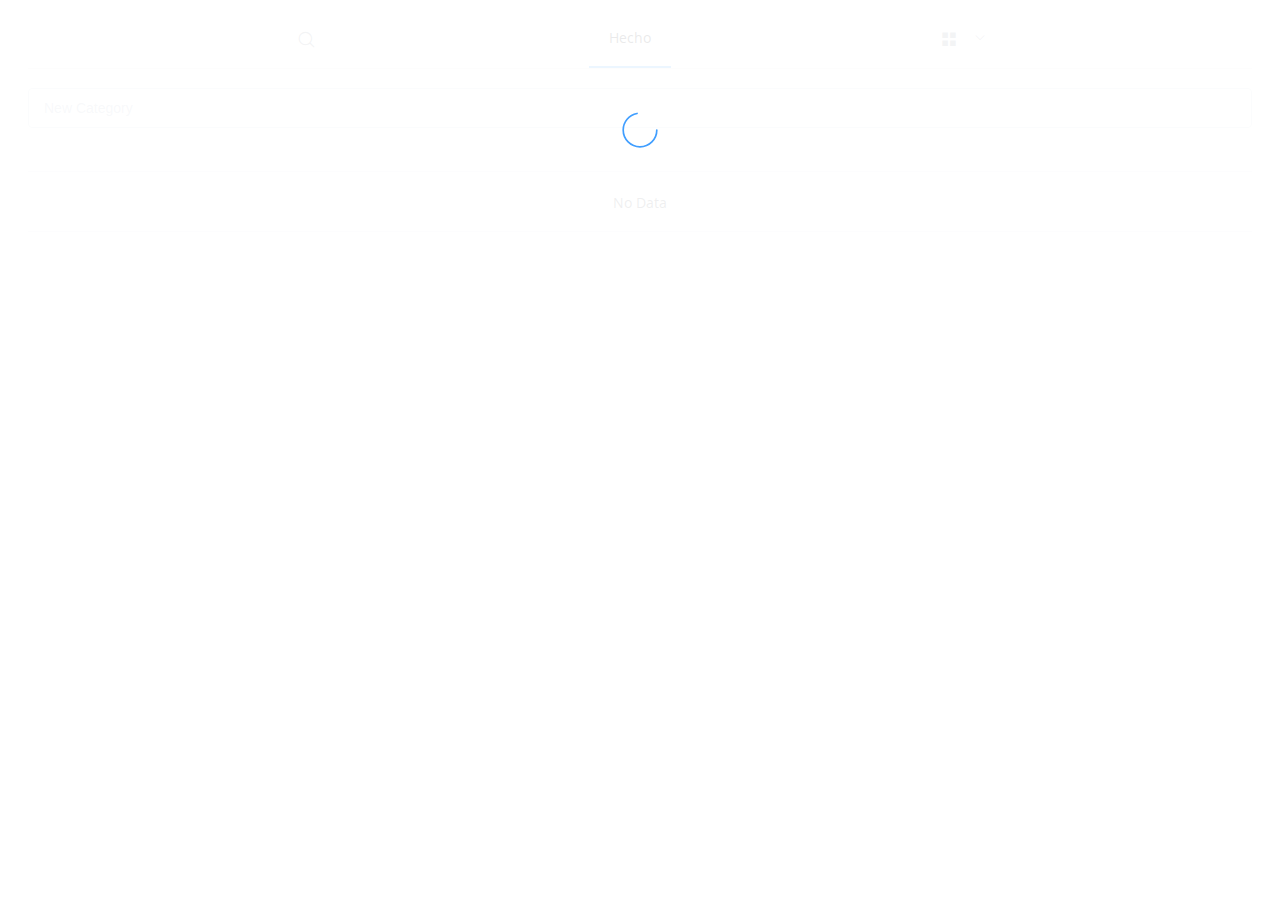
==== src/main/resources/web/categories/index.html @ 58aaac5d "Eliminación del cuadro de diálogo de categorías por una nueva página donde administrarlas. Adición d" ====
<!DOCTYPE html>
<html lang="en">
<head>
    <meta charset="UTF-8">
    <meta name="viewport" content="width=device-width, initial-scale=1, shrink-to-fit=no">
    <link rel="stylesheet" href="../css/element-ui-2.0.2.css">
    <link rel="stylesheet" href="../css/styles.css">
    <title>Manage Categories</title>
</head>
<body>
<div id="hecho-app">
    <el-container v-loading="loading">
        <el-header>
            <el-menu mode="horizontal" default-active="2" @open="focusSearch" menu-trigger="click">
                <el-menu-item><i class="el-icon-search"></i></el-menu-item>
                <el-menu-item index="2">Hecho</el-menu-item>
                <el-submenu index="3">
                    <template slot="title"><i class="el-icon-menu"></i></template>
                    <el-menu-item index="3-1">
                        <img class="profile-image"
                             src="https://dl-web.dropbox.com/account_photo/get/dbid%3AAAAQUQG6HFeGFKyHZ0xhcwWmxoagkcqMufQ?size=128x128&vers=1504760275526"/>
                        <span>robertux</span>
                    </el-menu-item>
                    <el-menu-item index="3-2" @click="doneCategories()"><i class="el-icon-setting"></i>Done Managing
                        Categories
                    </el-menu-item>
                    <el-menu-item index="3-6"><i class="el-icon-circle-close-outline"></i>Logout</el-menu-item>
                </el-submenu>
            </el-menu>
        </el-header>
        <el-main>
            <el-input v-model="newCategoryName" placeholder="New Category"
                      @keyup.native.enter="addCategory()"></el-input>
            <el-table :data="categories">
                <el-table-column>
                    <template slot-scope="scope">
                        <span v-show="!scope.row.beingEdited">{{scope.row.name}}</span>
                        <span v-show="scope.row.beingEdited"><el-input v-model="scope.row.name"></el-input></span>
                    </template>
                </el-table-column>
                <el-table-column align="right">
                    <template slot-scope="scope">
                        <el-button-group>
                            <el-button :disabled="!scope.row.editable" icon="el-icon-edit-outline"
                                       @click="editCategory(scope.row)"></el-button>
                            <el-button :disabled="!scope.row.editable" icon="el-icon-delete"
                                       @click="deleteCategory(scope.row)"></el-button>
                        </el-button-group>
                    </template>
                </el-table-column>
            </el-table>
        </el-main>
    </el-container>
</div>

<script type="text/javascript" src="../js/vue/vue.min.js"></script>
<script type="text/javascript" src="../js/element/element-ui-2.0.2.js"></script>
<script type="text/javascript" src="../js/element/element-locale-en.js"></script>
<script type="text/javascript">ELEMENT.locale(ELEMENT.lang.en); </script>
<script type="text/javascript" src="../js/jquery/jquery-2.2.4.min.js"></script>
<script type="text/javascript" src="../js/vue/hecho.app.js"></script>
</body>
</html>
---- src/main/resources/web/css/element-ui-2.0.2.css ----
@charset "UTF-8";.el-pager li,.el-pagination .el-input__inner{text-align:center}.el-pagination--small .arrow.disabled,.el-table .hidden-columns,.el-table td.is-hidden>*,.el-table th.is-hidden>*,.el-table--hidden{visibility:hidden}@font-face{font-family:element-icons;src:url(../fonts/element-icons.woff?t=1508751886602) format("woff"),url(../fonts/element-icons.ttf?t=1508751886602) format("truetype");font-weight:400;font-style:normal}[class*=" el-icon-"],[class^=el-icon-]{font-family:element-icons!important;speak:none;font-style:normal;font-weight:400;font-variant:normal;text-transform:none;line-height:1;vertical-align:baseline;display:inline-block;-webkit-font-smoothing:antialiased;-moz-osx-font-smoothing:grayscale}.el-icon-upload:before{content:"\e60d"}.el-icon-error:before{content:"\e62c"}.el-icon-success:before{content:"\e62d"}.el-icon-warning:before{content:"\e62e"}.el-icon-sort-down:before{content:"\e630"}.el-icon-sort-up:before{content:"\e631"}.el-icon-arrow-left:before{content:"\e600"}.el-icon-circle-plus:before{content:"\e601"}.el-icon-circle-plus-outline:before{content:"\e602"}.el-icon-arrow-down:before{content:"\e603"}.el-icon-arrow-right:before{content:"\e604"}.el-icon-arrow-up:before{content:"\e605"}.el-icon-back:before{content:"\e606"}.el-icon-circle-close:before{content:"\e607"}.el-icon-date:before{content:"\e608"}.el-icon-circle-close-outline:before{content:"\e609"}.el-icon-caret-left:before{content:"\e60a"}.el-icon-caret-bottom:before{content:"\e60b"}.el-icon-caret-top:before{content:"\e60c"}.el-icon-caret-right:before{content:"\e60e"}.el-icon-close:before{content:"\e60f"}.el-icon-d-arrow-left:before{content:"\e610"}.el-icon-check:before{content:"\e611"}.el-icon-delete:before{content:"\e612"}.el-icon-d-arrow-right:before{content:"\e613"}.el-icon-document:before{content:"\e614"}.el-icon-d-caret:before{content:"\e615"}.el-icon-edit-outline:before{content:"\e616"}.el-icon-download:before{content:"\e617"}.el-icon-goods:before{content:"\e618"}.el-icon-search:before{content:"\e619"}.el-icon-info:before{content:"\e61a"}.el-icon-message:before{content:"\e61b"}.el-icon-edit:before{content:"\e61c"}.el-icon-location:before{content:"\e61d"}.el-icon-loading:before{content:"\e61e"}.el-icon-location-outline:before{content:"\e61f"}.el-icon-menu:before{content:"\e620"}.el-icon-minus:before{content:"\e621"}.el-icon-bell:before{content:"\e622"}.el-icon-mobile-phone:before{content:"\e624"}.el-icon-news:before{content:"\e625"}.el-icon-more:before{content:"\e646"}.el-icon-more-outline:before{content:"\e626"}.el-icon-phone:before{content:"\e627"}.el-icon-phone-outline:before{content:"\e628"}.el-icon-picture:before{content:"\e629"}.el-icon-picture-outline:before{content:"\e62a"}.el-icon-plus:before{content:"\e62b"}.el-icon-printer:before{content:"\e62f"}.el-icon-rank:before{content:"\e632"}.el-icon-refresh:before{content:"\e633"}.el-icon-question:before{content:"\e634"}.el-icon-remove:before{content:"\e635"}.el-icon-share:before{content:"\e636"}.el-icon-star-on:before{content:"\e637"}.el-icon-setting:before{content:"\e638"}.el-icon-circle-check:before{content:"\e639"}.el-icon-service:before{content:"\e63a"}.el-icon-sold-out:before{content:"\e63b"}.el-icon-remove-outline:before{content:"\e63c"}.el-icon-star-off:before{content:"\e63d"}.el-icon-circle-check-outline:before{content:"\e63e"}.el-icon-tickets:before{content:"\e63f"}.el-icon-sort:before{content:"\e640"}.el-icon-zoom-in:before{content:"\e641"}.el-icon-time:before{content:"\e642"}.el-icon-view:before{content:"\e643"}.el-icon-upload2:before{content:"\e644"}.el-icon-zoom-out:before{content:"\e645"}.el-icon-loading{-webkit-animation:rotating 2s linear infinite;animation:rotating 2s linear infinite}.el-icon--right{margin-left:5px}.el-icon--left{margin-right:5px}@-webkit-keyframes rotating{0%{-webkit-transform:rotateZ(0);transform:rotateZ(0)}100%{-webkit-transform:rotateZ(360deg);transform:rotateZ(360deg)}}@keyframes rotating{0%{-webkit-transform:rotateZ(0);transform:rotateZ(0)}100%{-webkit-transform:rotateZ(360deg);transform:rotateZ(360deg)}}.el-pagination{white-space:nowrap;padding:2px 5px;color:#2d2f33;font-weight:700}.el-pagination::after,.el-pagination::before{display:table;content:""}.el-pagination::after{clear:both}.el-pagination button,.el-pagination span:not([class*=suffix]){display:inline-block;font-size:13px;min-width:35.5px;height:28px;line-height:28px;vertical-align:top;-webkit-box-sizing:border-box;box-sizing:border-box}.el-pagination .el-input__suffix{right:0;-webkit-transform:scale(.8);transform:scale(.8)}.el-pagination .el-select .el-input{width:100px;margin:0 5px}.el-pagination .el-select .el-input .el-input__inner{padding-right:25px;border-radius:3px;height:28px}.el-pagination button{border:none;padding:0 6px;background:0 0}.el-pagination button:focus{outline:0}.el-pagination button:hover{color:#409EFF}.el-pagination button.disabled{color:#b4bccc;background-color:#fff;cursor:not-allowed}.el-pager li,.el-pager li.btn-quicknext:hover,.el-pager li.btn-quickprev:hover{cursor:pointer}.el-pagination .btn-next,.el-pagination .btn-prev{background:center center no-repeat #fff;background-size:16px;cursor:pointer;margin:0;color:#2d2f33}.el-pagination .btn-next .el-icon,.el-pagination .btn-prev .el-icon{display:block;font-size:12px}.el-pagination .btn-prev{padding-right:12px}.el-pagination .btn-next{padding-left:12px}.el-pagination--small .btn-next,.el-pagination--small .btn-prev,.el-pagination--small .el-pager li,.el-pagination--small .el-pager li:last-child{border-color:transparent;font-size:12px;line-height:22px;height:22px;min-width:22px}.el-pagination__sizes{margin:0 10px 0 0;font-weight:400;color:#5a5e66}.el-pagination__sizes .el-input .el-input__inner{font-size:13px;padding-left:8px}.el-pagination__sizes .el-input .el-input__inner:hover{border-color:#409EFF}.el-pagination__total{margin-right:10px;font-weight:400;color:#5a5e66}.el-pagination__jump{margin-left:24px;font-weight:400;color:#5a5e66}.el-pagination__jump .el-input__inner{padding:0 3px}.el-pagination__rightwrapper{float:right}.el-pagination__editor{line-height:18px;padding:0 2px;height:28px;text-align:center;margin:0 2px;-webkit-box-sizing:border-box;box-sizing:border-box;border-radius:3px;-moz-appearance:textfield}.el-pager,.el-pager li{margin:0;display:inline-block}.el-dialog,.el-pager li{background:#fff;-webkit-box-sizing:border-box}.el-pagination__editor.el-input{width:50px}.el-pagination__editor.el-input .el-input__inner{height:28px}.el-pagination__editor .el-input__inner::-webkit-inner-spin-button,.el-pagination__editor .el-input__inner::-webkit-outer-spin-button{-webkit-appearance:none;margin:0}.el-pager{-webkit-user-select:none;-moz-user-select:none;-ms-user-select:none;user-select:none;list-style:none;vertical-align:top;font-size:0;padding:0}.el-date-table,.el-radio,.el-table th{-webkit-user-select:none;-ms-user-select:none}.el-pager .el-icon-more::before{vertical-align:-4px}.el-pager li{padding:0 4px;vertical-align:top;font-size:13px;min-width:35.5px;height:28px;line-height:28px;box-sizing:border-box}.el-pager li.btn-quicknext,.el-pager li.btn-quickprev{line-height:28px;color:#2d2f33}.el-pager li.active+li{border-left:0}.el-pager li:hover{color:#409EFF}.el-pager li.active{color:#409EFF;cursor:default}@-webkit-keyframes v-modal-in{0%{opacity:0}}@-webkit-keyframes v-modal-out{100%{opacity:0}}.el-dialog{position:relative;margin:0 auto 50px;border-radius:2px;-webkit-box-shadow:0 1px 3px rgba(0,0,0,.3);box-shadow:0 1px 3px rgba(0,0,0,.3);box-sizing:border-box;width:50%}.el-dialog.is-fullscreen{width:100%;margin-top:0;margin-bottom:0;height:100%;overflow:auto}.el-dialog__wrapper{position:fixed;top:0;right:0;bottom:0;left:0;overflow:auto;margin:0}.el-dialog__header{padding:15px 15px 10px}.el-dialog__headerbtn{position:absolute;top:15px;right:15px;padding:0;background:0 0;border:none;outline:0;cursor:pointer;font-size:16px}.el-dialog__headerbtn .el-dialog__close{color:#878d99}.el-dialog__headerbtn:focus .el-dialog__close,.el-dialog__headerbtn:hover .el-dialog__close{color:#409EFF}.el-dialog__title{line-height:24px;font-size:18px;color:#2d2f33}.el-dialog__body{padding:30px 20px;color:#5a5e66;line-height:24px;font-size:14px}.el-dialog__footer{padding:10px 15px 15px;text-align:right;-webkit-box-sizing:border-box;box-sizing:border-box}.el-dialog--center{text-align:center}.el-dialog--center .el-dialog__header{padding-top:30px}.el-dialog--center .el-dialog__body{text-align:initial;padding:25px 27px 30px}.el-dialog--center .el-dialog__footer{text-align:inherit;padding-bottom:30px}.dialog-fade-enter-active{-webkit-animation:dialog-fade-in .3s;animation:dialog-fade-in .3s}.dialog-fade-leave-active{-webkit-animation:dialog-fade-out .3s;animation:dialog-fade-out .3s}@-webkit-keyframes dialog-fade-in{0%{-webkit-transform:translate3d(0,-20px,0);transform:translate3d(0,-20px,0);opacity:0}100%{-webkit-transform:translate3d(0,0,0);transform:translate3d(0,0,0);opacity:1}}@keyframes dialog-fade-in{0%{-webkit-transform:translate3d(0,-20px,0);transform:translate3d(0,-20px,0);opacity:0}100%{-webkit-transform:translate3d(0,0,0);transform:translate3d(0,0,0);opacity:1}}@-webkit-keyframes dialog-fade-out{0%{-webkit-transform:translate3d(0,0,0);transform:translate3d(0,0,0);opacity:1}100%{-webkit-transform:translate3d(0,-20px,0);transform:translate3d(0,-20px,0);opacity:0}}@keyframes dialog-fade-out{0%{-webkit-transform:translate3d(0,0,0);transform:translate3d(0,0,0);opacity:1}100%{-webkit-transform:translate3d(0,-20px,0);transform:translate3d(0,-20px,0);opacity:0}}.el-autocomplete{position:relative;display:inline-block}.el-autocomplete-suggestion{margin:5px 0;-webkit-box-shadow:0 2px 12px 0 rgba(0,0,0,.1);box-shadow:0 2px 12px 0 rgba(0,0,0,.1);border-radius:4px}.el-autocomplete-suggestion.el-popper .popper__arrow{left:24px!important}.el-autocomplete-suggestion__wrap{max-height:280px;padding:10px 0;-webkit-box-sizing:border-box;box-sizing:border-box;overflow:auto;background-color:#fff;border:1px solid #dfe4ed;border-radius:4px}.el-autocomplete-suggestion__list{margin:0;padding:0}.el-autocomplete-suggestion li{padding:0 20px;margin:0;line-height:34px;cursor:pointer;color:#5a5e66;font-size:14px;list-style:none;white-space:nowrap;overflow:hidden;text-overflow:ellipsis}.el-autocomplete-suggestion li.highlighted,.el-autocomplete-suggestion li:hover{background-color:#f5f7fa}.el-autocomplete-suggestion li.divider{margin-top:6px;border-top:1px solid #000}.el-autocomplete-suggestion li.divider:last-child{margin-bottom:-6px}.el-autocomplete-suggestion.is-loading li{text-align:center;height:100px;line-height:100px;font-size:20px;color:#999}.el-autocomplete-suggestion.is-loading li::after{display:inline-block;content:"";height:100%;vertical-align:middle}.el-autocomplete-suggestion.is-loading li:hover{background-color:#fff}.el-autocomplete-suggestion.is-loading .el-icon-loading{vertical-align:middle}.el-dropdown{display:inline-block;position:relative;color:#5a5e66;font-size:14px}.el-dropdown .el-button-group{display:block}.el-dropdown .el-button-group .el-button{float:none}.el-dropdown .el-dropdown__caret-button{padding-left:5px;padding-right:5px;position:relative;border-left:none}.el-dropdown .el-dropdown__caret-button::before{content:'';position:absolute;display:block;width:1px;top:5px;bottom:5px;left:0;background:rgba(255,255,255,.5)}.el-dropdown .el-dropdown__caret-button:hover::before{top:0;bottom:0}.el-dropdown .el-dropdown__caret-button .el-dropdown__icon{padding-left:0}.el-dropdown__icon{font-size:12px;margin:0 3px}.el-dropdown-menu{position:absolute;top:0;left:0;z-index:10;padding:10px 0;margin:5px 0;background-color:#fff;border:1px solid #e6ebf5;border-radius:4px;-webkit-box-shadow:0 2px 12px 0 rgba(0,0,0,.1);box-shadow:0 2px 12px 0 rgba(0,0,0,.1)}.el-dropdown-menu__item{list-style:none;line-height:36px;padding:0 20px;margin:0;font-size:14px;color:#5a5e66;cursor:pointer}.el-dropdown-menu__item:not(.is-disabled):hover{background-color:#ecf5ff;color:#66b1ff}.el-dropdown-menu__item--divided{position:relative;margin-top:6px;border-top:1px solid #e6ebf5}.el-dropdown-menu__item--divided:before{content:'';height:6px;display:block;margin:0 -20px;background-color:#fff}.el-dropdown-menu__item.is-disabled{cursor:default;color:#bbb;pointer-events:none}.el-dropdown-menu--medium{padding:6px 0}.el-dropdown-menu--medium .el-dropdown-menu__item{line-height:30px;padding:0 17px;font-size:14px}.el-dropdown-menu--medium .el-dropdown-menu__item.el-dropdown-menu__item--divided{margin-top:6px}.el-dropdown-menu--medium .el-dropdown-menu__item.el-dropdown-menu__item--divided:before{height:6px;margin:0 -17px}.el-dropdown-menu--small{padding:6px 0}.el-dropdown-menu--small .el-dropdown-menu__item{line-height:27px;padding:0 15px;font-size:13px}.el-dropdown-menu--small .el-dropdown-menu__item.el-dropdown-menu__item--divided{margin-top:4px}.el-dropdown-menu--small .el-dropdown-menu__item.el-dropdown-menu__item--divided:before{height:4px;margin:0 -15px}.el-dropdown-menu--mini{padding:3px 0}.el-dropdown-menu--mini .el-dropdown-menu__item{line-height:24px;padding:0 10px;font-size:12px}.el-dropdown-menu--mini .el-dropdown-menu__item.el-dropdown-menu__item--divided{margin-top:3px}.el-dropdown-menu--mini .el-dropdown-menu__item.el-dropdown-menu__item--divided:before{height:3px;margin:0 -10px}.el-menu{border-right:solid 1px #e6e6e6;list-style:none;position:relative;margin:0;padding-left:0;background-color:#fff}.el-menu::after,.el-menu::before{display:table;content:""}.el-menu::after{clear:both}.el-menu li{list-style:none}.el-menu--horizontal{border-right:none;border-bottom:solid 1px #e6e6e6}.el-menu--horizontal .el-menu-item{float:left;height:60px;line-height:60px;margin:0;cursor:pointer;position:relative;-webkit-box-sizing:border-box;box-sizing:border-box;border-bottom:2px solid transparent;color:#878d99}.el-menu--horizontal .el-menu-item a,.el-menu--horizontal .el-menu-item a:hover{color:inherit}.el-menu--horizontal .el-menu-item:focus,.el-menu--horizontal .el-menu-item:hover{background-color:#fff}.el-menu--horizontal .el-submenu{float:left;position:relative}.el-menu--horizontal .el-submenu:focus{outline:0}.el-menu--horizontal .el-submenu:focus>.el-submenu__title{color:#2d2f33}.el-menu--horizontal .el-submenu>.el-menu{position:absolute;top:65px;left:0;border:none;padding:5px 0;background-color:#fff;z-index:100;min-width:100%;-webkit-box-shadow:0 2px 12px 0 rgba(0,0,0,.1);box-shadow:0 2px 12px 0 rgba(0,0,0,.1);border-radius:2px}.el-menu--horizontal .el-submenu .el-submenu__title{height:60px;line-height:60px;border-bottom:2px solid transparent;color:#878d99}.el-menu--horizontal .el-submenu .el-submenu__title:hover{background-color:#fff}.el-menu--horizontal .el-submenu .el-menu-item{background-color:#fff;float:none;height:36px;line-height:36px;padding:0 10px}.el-menu--horizontal .el-submenu .el-submenu__icon-arrow{position:static;vertical-align:middle;margin-left:8px;margin-top:-3px}.el-menu--horizontal .el-menu-item:focus,.el-menu--horizontal .el-menu-item:hover,.el-menu--horizontal .el-submenu__title:hover{outline:0;color:#2d2f33}.el-menu--horizontal>.el-menu-item.is-active,.el-menu--horizontal>.el-submenu.is-active .el-submenu__title{border-bottom:2px solid #409EFF;color:#2d2f33}.el-menu--collapse{width:64px}.el-menu--collapse>.el-menu-item [class^=el-icon-],.el-menu--collapse>.el-submenu>.el-submenu__title [class^=el-icon-]{margin:0;vertical-align:middle;width:24px;text-align:center}.el-menu--collapse>.el-menu-item .el-submenu__icon-arrow,.el-menu--collapse>.el-submenu>.el-submenu__title .el-submenu__icon-arrow{display:none}.el-menu--collapse>.el-menu-item span,.el-menu--collapse>.el-submenu>.el-submenu__title span{height:0;width:0;overflow:hidden;visibility:hidden;display:inline-block}.el-menu--collapse>.el-menu-item.is-active i{color:inherit}.el-menu--collapse .el-menu .el-submenu{min-width:200px}.el-menu--collapse .el-submenu{position:relative}.el-menu--collapse .el-submenu .el-menu{position:absolute;margin-left:5px;top:0;left:100%;z-index:10;border:1px solid #dfe4ed;border-radius:2px;-webkit-box-shadow:0 2px 12px 0 rgba(0,0,0,.1);box-shadow:0 2px 12px 0 rgba(0,0,0,.1)}.el-menu-item,.el-submenu__title{height:56px;line-height:56px;padding:0 20px;position:relative;cursor:pointer;white-space:nowrap}.el-menu--collapse .el-submenu.is-opened>.el-submenu__title .el-submenu__icon-arrow{-webkit-transform:none;transform:none}.el-menu-item{font-size:14px;color:#2d2f33;-webkit-transition:border-color .3s,background-color .3s,color .3s;transition:border-color .3s,background-color .3s,color .3s;-webkit-box-sizing:border-box;box-sizing:border-box}.el-menu-item [class^=el-icon-]{margin-right:5px;width:24px;text-align:center;font-size:18px}.el-menu-item *{vertical-align:middle}.el-menu-item:first-child{margin-left:0}.el-menu-item:last-child{margin-right:0}.el-menu-item:focus,.el-menu-item:hover{outline:0;background-color:#ecf5ff}.el-menu-item i{color:#878d99}.el-menu-item.is-active{color:#409EFF}.el-menu-item.is-active i{color:inherit}.el-submenu__title{font-size:14px;color:#2d2f33;-webkit-transition:border-color .3s,background-color .3s,color .3s;transition:border-color .3s,background-color .3s,color .3s;-webkit-box-sizing:border-box;box-sizing:border-box}.el-submenu__title *{vertical-align:middle}.el-submenu__title i{color:#878d99}.el-submenu__title:hover{background-color:#ecf5ff}.el-submenu .el-menu{border:none}.el-submenu .el-menu-item{height:50px;line-height:50px;padding:0 45px;min-width:200px}.el-submenu__icon-arrow{position:absolute;top:50%;right:20px;margin-top:-7px;-webkit-transition:-webkit-transform .3s;transition:-webkit-transform .3s;transition:transform .3s;transition:transform .3s,-webkit-transform .3s;font-size:12px}.el-radio,.el-radio__inner,.el-radio__input{position:relative;display:inline-block}.el-submenu.is-active .el-submenu__title{border-bottom-color:#409EFF}.el-submenu.is-opened>.el-submenu__title .el-submenu__icon-arrow{-webkit-transform:rotateZ(180deg);transform:rotateZ(180deg)}.el-submenu [class^=el-icon-]{vertical-align:middle;margin-right:5px;width:24px;text-align:center;font-size:18px}.el-menu-item-group>ul{padding:0}.el-menu-item-group__title{padding:7px 0 7px 20px;line-height:normal;font-size:12px;color:#878d99}.el-radio,.el-radio--medium.is-bordered .el-radio__label{font-size:14px}.horizontal-collapse-transition .el-submenu__title .el-submenu__icon-arrow{-webkit-transition:.2s;transition:.2s;opacity:0}.el-radio{color:#5a5e66;font-weight:500;line-height:1;cursor:pointer;white-space:nowrap;outline:0;-moz-user-select:none}.el-radio.is-bordered{padding:10px 20px 10px 10px;border-radius:4px;border:1px solid #d8dce5}.el-radio.is-bordered.is-checked{border-color:#409EFF}.el-radio.is-bordered.is-disabled{cursor:not-allowed;border-color:#e6ebf5}.el-radio__input.is-disabled .el-radio__inner,.el-radio__input.is-disabled.is-checked .el-radio__inner{background-color:#f5f7fa;border-color:#dfe4ed}.el-radio.is-bordered+.el-radio.is-bordered{margin-left:10px}.el-radio--medium.is-bordered{padding:8px 20px 8px 10px;border-radius:4px}.el-radio--mini.is-bordered .el-radio__label,.el-radio--small.is-bordered .el-radio__label{font-size:12px}.el-radio--medium.is-bordered .el-radio__inner{height:14px;width:14px}.el-radio--mini.is-bordered .el-radio__inner,.el-radio--small.is-bordered .el-radio__inner{height:12px;width:12px}.el-radio--small.is-bordered{padding:6px 15px 6px 10px;border-radius:3px}.el-radio--mini.is-bordered{padding:4px 15px 4px 10px;border-radius:3px}.el-radio+.el-radio{margin-left:30px}.el-radio__input{white-space:nowrap;cursor:pointer;outline:0;line-height:1;vertical-align:middle}.el-radio__input.is-disabled .el-radio__inner{cursor:not-allowed}.el-radio__input.is-disabled .el-radio__inner::after{cursor:not-allowed;background-color:#f5f7fa}.el-radio__input.is-disabled .el-radio__inner+.el-radio__label{cursor:not-allowed}.el-radio__input.is-disabled.is-checked .el-radio__inner::after{background-color:#b4bccc}.el-radio__input.is-disabled+span.el-radio__label{color:#b4bccc;cursor:not-allowed}.el-radio__input.is-checked .el-radio__inner{border-color:#409EFF;background:#409EFF}.el-radio__input.is-checked .el-radio__inner::after{-webkit-transform:translate(-50%,-50%) scale(1);transform:translate(-50%,-50%) scale(1)}.el-radio__input.is-checked+.el-radio__label{color:#409EFF}.el-radio__input.is-focus .el-radio__inner{border-color:#409EFF}.el-radio__inner{border:1px solid #d8dce5;border-radius:100%;width:14px;height:14px;background-color:#fff;cursor:pointer;-webkit-box-sizing:border-box;box-sizing:border-box}.el-radio-button__inner,.el-switch__core{-webkit-box-sizing:border-box;vertical-align:middle}.el-radio__inner:hover{border-color:#409EFF}.el-radio__inner::after{width:4px;height:4px;border-radius:100%;background-color:#fff;content:"";position:absolute;left:50%;top:50%;-webkit-transform:translate(-50%,-50%) scale(0);transform:translate(-50%,-50%) scale(0);-webkit-transition:-webkit-transform .15s cubic-bezier(.71,-.46,.88,.6);transition:-webkit-transform .15s cubic-bezier(.71,-.46,.88,.6);transition:transform .15s cubic-bezier(.71,-.46,.88,.6);transition:transform .15s cubic-bezier(.71,-.46,.88,.6),-webkit-transform .15s cubic-bezier(.71,-.46,.88,.6)}.el-radio__original{opacity:0;outline:0;position:absolute;z-index:-1;top:0;left:0;right:0;bottom:0;margin:0}.el-radio-button,.el-radio-button__inner{display:inline-block;position:relative;outline:0}.el-radio:focus:not(.is-focus):not(:active) .el-radio__inner{-webkit-box-shadow:0 0 2px 2px #409EFF;box-shadow:0 0 2px 2px #409EFF}.el-radio__label{font-size:14px;padding-left:10px}.el-radio-group{display:inline-block;line-height:1;vertical-align:middle;font-size:0}.el-radio-button__inner{line-height:1;white-space:nowrap;background:#fff;border:1px solid #d8dce5;font-weight:500;border-left:0;color:#5a5e66;-webkit-appearance:none;text-align:center;box-sizing:border-box;margin:0;cursor:pointer;-webkit-transition:all .3s cubic-bezier(.645,.045,.355,1);transition:all .3s cubic-bezier(.645,.045,.355,1);padding:12px 20px;font-size:14px;border-radius:0}.el-radio-button__inner.is-round{padding:12px 20px}.el-radio-button__inner:hover{color:#409EFF}.el-radio-button__inner [class*=el-icon-]{line-height:.9}.el-radio-button__inner [class*=el-icon-]+span{margin-left:5px}.el-radio-button__orig-radio{opacity:0;outline:0;position:absolute;z-index:-1;left:-999px}.el-radio-button__orig-radio:checked+.el-radio-button__inner{color:#fff;background-color:#409EFF;border-color:#409EFF;-webkit-box-shadow:-1px 0 0 0 #409EFF;box-shadow:-1px 0 0 0 #409EFF}.el-radio-button__orig-radio:disabled+.el-radio-button__inner{color:#b4bccc;cursor:not-allowed;background-image:none;background-color:#fff;border-color:#e6ebf5;-webkit-box-shadow:none;box-shadow:none}.el-radio-button__orig-radio:disabled:checked+.el-radio-button__inner{background-color:#edf2fc}.el-radio-button:first-child .el-radio-button__inner{border-left:1px solid #d8dce5;border-radius:4px 0 0 4px;-webkit-box-shadow:none!important;box-shadow:none!important}.el-radio-button:last-child .el-radio-button__inner{border-radius:0 4px 4px 0}.el-radio-button:first-child:last-child .el-radio-button__inner{border-radius:4px}.el-radio-button--medium .el-radio-button__inner{padding:10px 20px;font-size:14px;border-radius:0}.el-radio-button--medium .el-radio-button__inner.is-round{padding:10px 20px}.el-radio-button--small .el-radio-button__inner{padding:9px 15px;font-size:12px;border-radius:0}.el-radio-button--small .el-radio-button__inner.is-round{padding:9px 15px}.el-radio-button--mini .el-radio-button__inner{padding:7px 15px;font-size:12px;border-radius:0}.el-switch,.el-switch__label,.el-switch__label *{font-size:14px;display:inline-block}.el-radio-button--mini .el-radio-button__inner.is-round{padding:7px 15px}.el-radio-button:focus:not(.is-focus):not(:active){-webkit-box-shadow:0 0 2px 2px #409EFF;box-shadow:0 0 2px 2px #409EFF}.el-switch{position:relative;line-height:20px;height:20px;vertical-align:middle}.el-switch.is-disabled .el-switch__core,.el-switch.is-disabled .el-switch__label{cursor:not-allowed}.el-switch__label{-webkit-transition:.2s;transition:.2s;height:20px;font-weight:500;cursor:pointer;vertical-align:middle;color:#2d2f33}.el-switch__label.is-active{color:#409EFF}.el-switch__label--left{margin-right:10px}.el-switch__label--right{margin-left:10px}.el-switch__label *{line-height:1}.el-switch__input{position:absolute;width:0;height:0;opacity:0;margin:0}.el-switch__input:focus~.el-switch__core{outline:#409EFF solid 1px}.el-switch__core{margin:0;display:inline-block;position:relative;width:40px;height:20px;border:1px solid #d8dce5;outline:0;border-radius:10px;box-sizing:border-box;background:#d8dce5;cursor:pointer;-webkit-transition:border-color .3s,background-color .3s;transition:border-color .3s,background-color .3s}.el-switch__core .el-switch__button{position:absolute;top:1px;left:1px;border-radius:100%;-webkit-transition:-webkit-transform .3s;transition:-webkit-transform .3s;transition:transform .3s;transition:transform .3s,-webkit-transform .3s;width:16px;height:16px;background-color:#fff}.el-switch.is-checked .el-switch__core{border-color:#409EFF;background-color:#409EFF}.el-switch.is-disabled{opacity:.6}.el-switch--wide .el-switch__label.el-switch__label--left span{left:10px}.el-switch--wide .el-switch__label.el-switch__label--right span{right:10px}.el-switch .label-fade-enter,.el-switch .label-fade-leave-active{opacity:0}.el-select-dropdown{position:absolute;z-index:1001;border:1px solid #dfe4ed;border-radius:4px;background-color:#fff;-webkit-box-shadow:0 2px 12px 0 rgba(0,0,0,.1);box-shadow:0 2px 12px 0 rgba(0,0,0,.1);-webkit-box-sizing:border-box;box-sizing:border-box;margin:5px 0}.el-select-dropdown.is-multiple .el-select-dropdown__item.selected{color:#409EFF;background-color:#fff}.el-select-dropdown.is-multiple .el-select-dropdown__item.selected.hover{background-color:#f5f7fa}.el-select-dropdown.is-multiple .el-select-dropdown__item.selected::after{position:absolute;right:20px;font-family:element-icons;content:"\E611";font-size:12px;font-weight:700;-webkit-font-smoothing:antialiased;-moz-osx-font-smoothing:grayscale}.el-select-dropdown .el-scrollbar.is-empty .el-select-dropdown__list{padding:0}.el-select-dropdown .popper__arrow{-webkit-transform:translateX(-400%);transform:translateX(-400%)}.el-select-dropdown.is-arrow-fixed .popper__arrow{-webkit-transform:translateX(-200%);transform:translateX(-200%)}.el-select-dropdown__empty{padding:10px 0;margin:0;text-align:center;color:#999;font-size:14px}.el-select-dropdown__wrap{max-height:274px}.el-select-dropdown__list{list-style:none;padding:6px 0;margin:0;-webkit-box-sizing:border-box;box-sizing:border-box}.el-select-dropdown__item{font-size:14px;padding:0 20px;position:relative;white-space:nowrap;overflow:hidden;text-overflow:ellipsis;color:#5a5e66;height:34px;line-height:34px;-webkit-box-sizing:border-box;box-sizing:border-box;cursor:pointer}.el-select-dropdown__item.is-disabled{color:#b4bccc;cursor:not-allowed}.el-select-dropdown__item.is-disabled:hover{background-color:#fff}.el-select-dropdown__item.hover,.el-select-dropdown__item:hover{background-color:#f5f7fa}.el-select-dropdown__item.selected{color:#409EFF;font-weight:700}.el-select-dropdown__item span{line-height:34px!important}.el-select-group{margin:0;padding:0}.el-select-group__wrap{position:relative;list-style:none;margin:0;padding:0}.el-select-group__wrap:not(:last-of-type){padding-bottom:24px}.el-select-group__wrap:not(:last-of-type)::after{content:'';position:absolute;display:block;left:20px;right:20px;bottom:12px;height:1px;background:#dfe4ed}.el-select-group__title{padding-left:20px;font-size:12px;color:#878d99;line-height:30px}.el-select-group .el-select-dropdown__item{padding-left:20px}.el-select{display:inline-block;position:relative}.el-select:hover .el-input__inner{border-color:#b4bccc}.el-select .el-input__inner{cursor:pointer;padding-right:35px}.el-select .el-input__inner:focus{border-color:#409EFF}.el-select .el-input .el-select__caret{color:#b4bccc;font-size:14px;-webkit-transition:-webkit-transform .3s;transition:-webkit-transform .3s;transition:transform .3s;transition:transform .3s,-webkit-transform .3s;-webkit-transform:rotateZ(180deg);transform:rotateZ(180deg);line-height:16px;cursor:pointer}.el-select .el-input .el-select__caret.is-reverse{-webkit-transform:rotateZ(0);transform:rotateZ(0)}.el-select .el-input .el-select__caret.is-show-close{font-size:14px;text-align:center;-webkit-transform:rotateZ(180deg);transform:rotateZ(180deg);border-radius:100%;color:#b4bccc;-webkit-transition:color .2s cubic-bezier(.645,.045,.355,1);transition:color .2s cubic-bezier(.645,.045,.355,1)}.el-select .el-input .el-select__caret.is-show-close:hover{color:#878d99}.el-select .el-input.is-disabled .el-input__inner{cursor:not-allowed}.el-select .el-input.is-disabled .el-input__inner:hover{border-color:#dfe4ed}.el-select>.el-input{display:block}.el-select__input{border:none;outline:0;padding:0;margin-left:15px;color:#666;font-size:14px;vertical-align:baseline;-webkit-appearance:none;-moz-appearance:none;appearance:none;height:28px;background-color:transparent}.el-select__input.is-mini{height:14px}.el-select__close{cursor:pointer;position:absolute;top:8px;z-index:1000;right:25px;color:#b4bccc;line-height:18px;font-size:14px}.el-select__close:hover{color:#878d99}.el-select__tags{position:absolute;line-height:normal;white-space:normal;z-index:1;top:50%;-webkit-transform:translateY(-50%);transform:translateY(-50%)}.el-select .el-tag__close{margin-top:-2px}.el-select .el-tag{-webkit-box-sizing:border-box;box-sizing:border-box;border-color:transparent;margin:3px 0 3px 6px;background-color:#f0f2f5}.el-table-filter__bottom,.el-table__footer-wrapper td{border-top:1px solid #e6ebf5}.el-select .el-tag__close.el-icon-close{background-color:#b4bccc;right:-7px;color:#fff}.el-select .el-tag__close.el-icon-close:hover{background-color:#878d99}.el-select .el-tag__close.el-icon-close::before{display:block;-webkit-transform:translate(0,.5px);transform:translate(0,.5px)}.el-select__tag{display:inline-block;height:24px;line-height:24px;font-size:14px;border-radius:4px;color:#fff;background-color:#409EFF}.el-table,.el-table__expanded-cell{background-color:#fff}.el-select__tag .el-icon-close{font-size:14px}.el-table{position:relative;overflow:hidden;-webkit-box-sizing:border-box;box-sizing:border-box;-webkit-box-flex:1;-ms-flex:1;flex:1;width:100%;max-width:100%;font-size:14px;color:#5a5e66}.el-table--mini,.el-table--small{font-size:12px}.el-table__empty-block{position:relative;min-height:60px;text-align:center;width:100%;height:100%}.el-table__empty-text{position:absolute;left:50%;top:50%;-webkit-transform:translate(-50%,-50%);transform:translate(-50%,-50%);color:color(#409EFF s(16%) l(44%))}.el-table__expand-column .cell{padding:0;text-align:center}.el-table__expand-icon{position:relative;cursor:pointer;color:#666;font-size:12px;-webkit-transition:-webkit-transform .2s ease-in-out;transition:-webkit-transform .2s ease-in-out;transition:transform .2s ease-in-out;transition:transform .2s ease-in-out,-webkit-transform .2s ease-in-out;height:20px}.el-table__expand-icon--expanded{-webkit-transform:rotate(90deg);transform:rotate(90deg)}.el-table__expand-icon>.el-icon{position:absolute;left:50%;top:50%;margin-left:-5px;margin-top:-5px}.el-table__expanded-cell[class*=cell]{padding:20px 50px}.el-table__expanded-cell:hover{background-color:#f5f7fa!important}.el-table--fit{border-right:0;border-bottom:0}.el-table--fit td.gutter,.el-table--fit th.gutter{border-right-width:1px}.el-table thead{color:#878d99;font-weight:500}.el-table thead.is-group th{background:#f5f7fa}.el-table td,.el-table th{padding:12px 0;min-width:0;-webkit-box-sizing:border-box;box-sizing:border-box;text-overflow:ellipsis;vertical-align:middle;position:relative}.el-table th div,.el-table th>.cell{-webkit-box-sizing:border-box;display:inline-block}.el-table td.is-center,.el-table th.is-center{text-align:center}.el-table td.is-left,.el-table th.is-left{text-align:left}.el-table td.is-right,.el-table th.is-right{text-align:right}.el-table td.gutter,.el-table th.gutter{width:15px;border-right-width:0;border-bottom-width:0;padding:0}.el-table--medium td,.el-table--medium th{padding:10px 0}.el-table--small td,.el-table--small th{padding:8px 0}.el-table--mini td,.el-table--mini th{padding:6px 0}.el-table .cell,.el-table th div{padding-left:10px;padding-right:10px;overflow:hidden;text-overflow:ellipsis}.el-table tr{background-color:#fff}.el-table tr input[type=checkbox]{margin:0}.el-table td,.el-table th.is-leaf{border-bottom:1px solid #e6ebf5}.el-table th.is-sortable{cursor:pointer}.el-table th{white-space:nowrap;overflow:hidden;-moz-user-select:none;user-select:none;text-align:left}.el-table th div{line-height:40px;box-sizing:border-box;white-space:nowrap}.el-table th>.cell{position:relative;word-wrap:normal;text-overflow:ellipsis;vertical-align:middle;width:100%;box-sizing:border-box}.el-table th>.cell.highlight{color:#409EFF}.el-table th.required>div::before{display:inline-block;content:"";width:8px;height:8px;border-radius:50%;background:#ff4d51;margin-right:5px;vertical-align:middle}.el-table td div{-webkit-box-sizing:border-box;box-sizing:border-box}.el-table td.gutter{width:0}.el-table .cell{-webkit-box-sizing:border-box;box-sizing:border-box;white-space:normal;word-break:break-all;line-height:23px}.el-badge__content,.el-progress-bar__inner,.el-steps--horizontal,.el-table .cell.el-tooltip,.el-tabs__nav,.el-tag,.el-time-spinner,.el-tree-node,.el-upload-cover__title{white-space:nowrap}.el-table .cell.el-tooltip{min-width:50px}.el-table td:first-child .cell,.el-table th:first-child .cell{padding-left:0}.el-table--border,.el-table--group{border:1px solid #e6ebf5}.el-table--border::after,.el-table--group::after,.el-table::before{content:'';position:absolute;background-color:#e6ebf5;z-index:1}.el-table--border::after,.el-table--group::after{top:0;right:0;width:1px;height:100%}.el-table::before{left:0;bottom:0;width:100%;height:1px}.el-table--border{border-right:none;border-bottom:none}.el-table--border td,.el-table--border th{border-right:1px solid #e6ebf5}.el-table--border td:first-child .cell,.el-table--border th:first-child .cell{padding-left:10px}.el-table--border .has-gutter td:nth-last-of-type(2),.el-table--border .has-gutter th:nth-last-of-type(2){border-right:none}.el-table--border th.gutter:last-of-type{border-bottom:1px solid #e6ebf5;border-bottom-width:1px}.el-table--border th,.el-table__fixed-right-patch{border-bottom:1px solid #e6ebf5}.el-table__fixed,.el-table__fixed-right{position:absolute;top:0;left:0;overflow-x:hidden;-webkit-box-shadow:0 0 10px rgba(0,0,0,.12);box-shadow:0 0 10px rgba(0,0,0,.12)}.el-table__fixed-right::before,.el-table__fixed::before{content:'';position:absolute;left:0;bottom:0;width:100%;height:1px;background-color:#e6ebf5;z-index:4}.el-table__fixed-right-patch{position:absolute;top:-1px;right:0;background-color:#fff}.el-table__fixed-right{top:0;left:auto;right:0}.el-table__fixed-right .el-table__fixed-body-wrapper,.el-table__fixed-right .el-table__fixed-footer-wrapper,.el-table__fixed-right .el-table__fixed-header-wrapper{left:auto;right:0}.el-table__fixed-header-wrapper{position:absolute;left:0;top:0;z-index:3}.el-table__fixed-footer-wrapper{position:absolute;left:0;bottom:0;z-index:3}.el-table__fixed-footer-wrapper tbody td{border-top:1px solid #e6ebf5;background-color:#f5f7fa;color:#5a5e66}.el-table__fixed-body-wrapper{position:absolute;left:0;top:37px;overflow:hidden;z-index:3}.el-table__body-wrapper,.el-table__footer-wrapper,.el-table__header-wrapper{width:100%}.el-table__footer-wrapper{margin-top:-1px}.el-table__body,.el-table__footer,.el-table__header{table-layout:fixed}.el-table__footer-wrapper,.el-table__header-wrapper{overflow:hidden}.el-table__footer-wrapper tbody td,.el-table__header-wrapper tbody td{background-color:#f5f7fa;color:#5a5e66}.el-table__body-wrapper{overflow:auto;position:relative}.el-table__body-wrapper.is-scroll-left~.el-table__fixed,.el-table__body-wrapper.is-scroll-none~.el-table__fixed,.el-table__body-wrapper.is-scroll-none~.el-table__fixed-right,.el-table__body-wrapper.is-scroll-right~.el-table__fixed-right{-webkit-box-shadow:none;box-shadow:none}.el-picker-panel,.el-table-filter{-webkit-box-shadow:0 2px 12px 0 rgba(0,0,0,.1)}.el-table__body-wrapper .el-table--border.is-scroll-right~.el-table__fixed-right{border-left:1px solid #e6ebf5}.el-table__body-wrapper .el-table--border.is-scroll-left~.el-table__fixed{border-right:1px solid #e6ebf5}.el-table .caret-wrapper{position:relative;display:-webkit-inline-box;display:-ms-inline-flexbox;display:inline-flex;-webkit-box-align:center;-ms-flex-align:center;align-items:center;height:13px;width:24px;cursor:pointer;overflow:initial}.el-table .sort-caret{color:#878d99;width:14px;overflow:hidden;font-size:13px}.el-table .ascending .sort-caret.ascending,.el-table .descending .sort-caret.descending{color:#409EFF}.el-table .hidden-columns{position:absolute;z-index:-1}.el-table--striped .el-table__body tr.el-table__row--striped td{background:#FAFAFA}.el-table--striped .el-table__body tr.el-table__row--striped.current-row td,.el-table__body tr.current-row>td,.el-table__body tr.hover-row.current-row>td,.el-table__body tr.hover-row.el-table__row--striped.current-row>td,.el-table__body tr.hover-row.el-table__row--striped>td,.el-table__body tr.hover-row>td{background-color:#ecf5ff}.el-table__column-resize-proxy{position:absolute;left:200px;top:0;bottom:0;width:0;border-left:1px solid #e6ebf5;z-index:10}.el-table__column-filter-trigger{display:inline-block;line-height:34px;cursor:pointer}.el-table__column-filter-trigger i{color:#878d99;font-size:12px;-webkit-transform:scale(.75);transform:scale(.75)}.el-table--enable-row-transition .el-table__body td{-webkit-transition:background-color .25s ease;transition:background-color .25s ease}.el-table--enable-row-hover .el-table__body tr:hover>td{background-color:#f5f7fa}.el-table--fluid-height .el-table__fixed,.el-table--fluid-height .el-table__fixed-right{bottom:0;overflow:hidden}.el-table-column--selection .cell{padding-left:14px;padding-right:14px}.el-table-filter{border:1px solid #e6ebf5;border-radius:2px;background-color:#fff;box-shadow:0 2px 12px 0 rgba(0,0,0,.1);-webkit-box-sizing:border-box;box-sizing:border-box;margin:2px 0}.el-table-filter__list{padding:5px 0;margin:0;list-style:none;min-width:100px}.el-table-filter__list-item{line-height:36px;padding:0 10px;cursor:pointer;font-size:14px}.el-table-filter__list-item:hover{background-color:#ecf5ff;color:#66b1ff}.el-table-filter__list-item.is-active{background-color:#409EFF;color:#fff}.el-table-filter__content{min-width:100px}.el-table-filter__bottom{padding:8px}.el-table-filter__bottom button{background:0 0;border:none;color:#5a5e66;cursor:pointer;font-size:13px;padding:0 3px}.el-date-table td.in-range div,.el-date-table td.in-range div:hover,.el-date-table.is-week-mode .el-date-table__row.current div,.el-date-table.is-week-mode .el-date-table__row:hover div{background-color:#edf2fc}.el-table-filter__bottom button:hover{color:#409EFF}.el-table-filter__bottom button:focus{outline:0}.el-table-filter__bottom button.is-disabled{color:#b4bccc;cursor:not-allowed}.el-table-filter__checkbox-group{padding:10px}.el-table-filter__checkbox-group label.el-checkbox{display:block;margin-bottom:8px;margin-left:5px}.el-table-filter__checkbox-group .el-checkbox:last-child{margin-bottom:0}.el-date-table{font-size:12px;-moz-user-select:none;user-select:none}.el-slider__button-wrapper,.el-time-panel{-webkit-user-select:none;-ms-user-select:none}.el-date-table.is-week-mode .el-date-table__row:hover td.available:hover{color:#5a5e66}.el-date-table.is-week-mode .el-date-table__row:hover td:first-child div{margin-left:5px;border-top-left-radius:15px;border-bottom-left-radius:15px}.el-date-table.is-week-mode .el-date-table__row:hover td:last-child div{margin-right:5px;border-top-right-radius:15px;border-bottom-right-radius:15px}.el-date-table td{width:32px;height:30px;padding:4px 0;-webkit-box-sizing:border-box;box-sizing:border-box;text-align:center;cursor:pointer;position:relative}.el-date-table td div{height:30px;padding:3px 0;-webkit-box-sizing:border-box;box-sizing:border-box}.el-date-table td span{width:24px;height:24px;display:block;margin:0 auto;line-height:24px;position:absolute;left:50%;-webkit-transform:translateX(-50%);transform:translateX(-50%);border-radius:50%}.el-month-table td .cell,.el-year-table td .cell{width:48px;height:32px;display:block;line-height:32px}.el-date-table td.next-month,.el-date-table td.prev-month{color:#b4bccc}.el-date-table td.today{position:relative}.el-date-table td.today span{color:#409EFF}.el-date-table td.today.end-date span,.el-date-table td.today.start-date span{color:#fff}.el-date-table td.available:hover{color:#409EFF}.el-date-table td.current:not(.disabled) span{color:#fff;background-color:#409EFF}.el-date-table td.end-date div,.el-date-table td.start-date div{color:#fff}.el-date-table td.end-date span,.el-date-table td.start-date span{background-color:#409EFF}.el-date-table td.start-date div{margin-left:5px;border-top-left-radius:15px;border-bottom-left-radius:15px}.el-date-table td.end-date div{margin-right:5px;border-top-right-radius:15px;border-bottom-right-radius:15px}.el-date-table td.disabled div{background-color:#f5f7fa;opacity:1;cursor:not-allowed;color:#b4bccc}.el-fade-in-enter,.el-fade-in-leave-active,.el-fade-in-linear-enter,.el-fade-in-linear-leave,.el-fade-in-linear-leave-active,.fade-in-linear-enter,.fade-in-linear-leave,.fade-in-linear-leave-active{opacity:0}.el-date-table td.week{font-size:80%;color:#5a5e66}.el-month-table,.el-year-table{font-size:12px;border-collapse:collapse}.el-date-table th{padding:5px;color:#5a5e66;font-weight:400;border-bottom:solid 1px #e6ebf5}.el-month-table{margin:-1px}.el-month-table td{text-align:center;padding:20px 3px;cursor:pointer}.el-month-table td.disabled .cell{background-color:#f5f7fa;cursor:not-allowed;color:#b4bccc}.el-month-table td.disabled .cell:hover{color:#b4bccc}.el-month-table td .cell{color:#5a5e66;margin:0 auto}.el-month-table td .cell:hover,.el-month-table td.current:not(.disabled) .cell{color:#409EFF}.el-year-table{margin:-1px}.el-year-table .el-icon{color:#2d2f33}.el-year-table td{text-align:center;padding:20px 3px;cursor:pointer}.el-year-table td.disabled .cell{background-color:#f5f7fa;cursor:not-allowed;color:#b4bccc}.el-year-table td.disabled .cell:hover{color:#b4bccc}.el-year-table td .cell{color:#5a5e66;margin:0 auto}.el-year-table td .cell:hover,.el-year-table td.current:not(.disabled) .cell{color:#409EFF}.el-date-range-picker{width:646px}.el-date-range-picker.has-sidebar{width:756px}.el-date-range-picker table{table-layout:fixed;width:100%}.el-date-range-picker .el-picker-panel__body{min-width:513px}.el-date-range-picker .el-picker-panel__content{margin:0}.el-date-range-picker__header{position:relative;text-align:center;height:28px}.el-date-range-picker__header [class*=arrow-left]{float:left}.el-date-range-picker__header [class*=arrow-right]{float:right}.el-date-range-picker__header div{font-size:16px;font-weight:500;margin-right:50px}.el-date-range-picker__content{float:left;width:50%;-webkit-box-sizing:border-box;box-sizing:border-box;margin:0;padding:16px}.el-date-range-picker__content.is-left{border-right:1px solid #e4e4e4}.el-date-range-picker__content.is-right .el-date-range-picker__header div{margin-left:50px;margin-right:50px}.el-date-range-picker__editors-wrap{-webkit-box-sizing:border-box;box-sizing:border-box;display:table-cell}.el-date-range-picker__editors-wrap.is-right{text-align:right}.el-date-range-picker__time-header{position:relative;border-bottom:1px solid #e4e4e4;font-size:12px;padding:8px 5px 5px;display:table;width:100%;-webkit-box-sizing:border-box;box-sizing:border-box}.el-date-range-picker__time-header>.el-icon-arrow-right{font-size:20px;vertical-align:middle;display:table-cell;color:#2d2f33}.el-date-range-picker__time-picker-wrap{position:relative;display:table-cell;padding:0 5px}.el-date-range-picker__time-picker-wrap .el-picker-panel{position:absolute;top:13px;right:0;z-index:1;background:#fff}.el-time-range-picker{width:354px;overflow:visible}.el-time-range-picker__content{position:relative;text-align:center;padding:10px}.el-time-range-picker__cell{-webkit-box-sizing:border-box;box-sizing:border-box;margin:0;padding:4px 7px 7px;width:50%;display:inline-block}.el-time-range-picker__header{margin-bottom:5px;text-align:center;font-size:14px}.el-time-range-picker__body{border-radius:2px;border:1px solid #dfe4ed}.el-picker-panel{color:#5a5e66;border:1px solid #dfe4ed;box-shadow:0 2px 12px 0 rgba(0,0,0,.1);background:#fff;border-radius:4px;line-height:30px;margin:5px 0}.el-popover,.el-time-panel{-webkit-box-shadow:0 2px 12px 0 rgba(0,0,0,.1)}.el-picker-panel__body-wrapper::after,.el-picker-panel__body::after{content:"";display:table;clear:both}.el-picker-panel__content{position:relative;margin:15px}.el-picker-panel__footer{border-top:1px solid #e4e4e4;padding:4px;text-align:right;background-color:#fff;position:relative;font-size:0}.el-picker-panel__shortcut{display:block;width:100%;border:0;background-color:transparent;line-height:28px;font-size:14px;color:#5a5e66;padding-left:12px;text-align:left;outline:0;cursor:pointer}.el-picker-panel__shortcut:hover{color:#409EFF}.el-picker-panel__shortcut.active{background-color:#e6f1fe;color:#409EFF}.el-picker-panel__btn{border:1px solid #dcdcdc;color:#333;line-height:24px;border-radius:2px;padding:0 20px;cursor:pointer;background-color:transparent;outline:0;font-size:12px}.el-picker-panel__btn[disabled]{color:#ccc;cursor:not-allowed}.el-picker-panel__icon-btn{font-size:12px;color:#2d2f33;border:0;background:0 0;cursor:pointer;outline:0;margin-top:8px}.el-picker-panel__icon-btn:hover{color:#409EFF}.el-picker-panel__icon-btn.is-disabled{color:#bbb}.el-picker-panel__icon-btn.is-disabled:hover{cursor:not-allowed}.el-picker-panel__link-btn{vertical-align:middle}.el-picker-panel .popper__arrow{-webkit-transform:translateX(-400%);transform:translateX(-400%)}.el-picker-panel [slot=sidebar],.el-picker-panel__sidebar{position:absolute;top:0;bottom:0;width:110px;border-right:1px solid #e4e4e4;-webkit-box-sizing:border-box;box-sizing:border-box;padding-top:6px;background-color:#fff;overflow:auto}.el-picker-panel [slot=sidebar]+.el-picker-panel__body,.el-picker-panel__sidebar+.el-picker-panel__body{margin-left:110px}.el-date-picker{width:322px}.el-date-picker.has-sidebar.has-time{width:434px}.el-date-picker.has-sidebar{width:438px}.el-date-picker.has-time .el-picker-panel__body-wrapper{position:relative}.el-date-picker .el-picker-panel__content{width:292px}.el-date-picker table{table-layout:fixed;width:100%}.el-date-picker__editor-wrap{position:relative;display:table-cell;padding:0 5px}.el-date-picker__time-header{position:relative;border-bottom:1px solid #e4e4e4;font-size:12px;padding:8px 5px 5px;display:table;width:100%;-webkit-box-sizing:border-box;box-sizing:border-box}.el-date-picker__header{margin:12px;text-align:center}.el-date-picker__header--bordered{margin-bottom:0;padding-bottom:12px;border-bottom:solid 1px #e6ebf5}.el-date-picker__header--bordered+.el-picker-panel__content{margin-top:0}.el-date-picker__header-label{font-size:16px;font-weight:500;padding:0 5px;line-height:22px;text-align:center;cursor:pointer;color:#5a5e66}.el-date-picker__header-label.active,.el-date-picker__header-label:hover{color:#409EFF}.el-date-picker__prev-btn{float:left}.el-date-picker__next-btn{float:right}.el-date-picker__time-wrap{padding:10px;text-align:center}.el-date-picker__time-label{float:left;cursor:pointer;line-height:30px;margin-left:10px}.time-select{margin:5px 0;min-width:0}.time-select .el-picker-panel__content{max-height:200px;margin:0}.time-select-item{padding:8px 10px;font-size:14px;line-height:20px}.time-select-item.selected:not(.disabled){color:#409EFF;font-weight:700}.time-select-item.disabled{color:#dfe4ed;cursor:not-allowed}.time-select-item:hover{background-color:#f5f7fa;font-weight:700;cursor:pointer}.fade-in-linear-enter-active,.fade-in-linear-leave-active{-webkit-transition:opacity .2s linear;transition:opacity .2s linear}.el-fade-in-linear-enter-active,.el-fade-in-linear-leave-active{-webkit-transition:opacity .2s linear;transition:opacity .2s linear}.el-fade-in-enter-active,.el-fade-in-leave-active{-webkit-transition:all .3s cubic-bezier(.55,0,.1,1);transition:all .3s cubic-bezier(.55,0,.1,1)}.el-zoom-in-center-enter-active,.el-zoom-in-center-leave-active{-webkit-transition:all .3s cubic-bezier(.55,0,.1,1);transition:all .3s cubic-bezier(.55,0,.1,1)}.el-zoom-in-center-enter,.el-zoom-in-center-leave-active{opacity:0;-webkit-transform:scaleX(0);transform:scaleX(0)}.el-zoom-in-top-enter-active,.el-zoom-in-top-leave-active{opacity:1;-webkit-transform:scaleY(1);transform:scaleY(1);-webkit-transition:opacity .3s cubic-bezier(.23,1,.32,1) .1s,-webkit-transform .3s cubic-bezier(.23,1,.32,1) .1s;transition:opacity .3s cubic-bezier(.23,1,.32,1) .1s,-webkit-transform .3s cubic-bezier(.23,1,.32,1) .1s;transition:transform .3s cubic-bezier(.23,1,.32,1) .1s,opacity .3s cubic-bezier(.23,1,.32,1) .1s;transition:transform .3s cubic-bezier(.23,1,.32,1) .1s,opacity .3s cubic-bezier(.23,1,.32,1) .1s,-webkit-transform .3s cubic-bezier(.23,1,.32,1) .1s;-webkit-transform-origin:center top;transform-origin:center top}.el-zoom-in-top-enter,.el-zoom-in-top-leave-active{opacity:0;-webkit-transform:scaleY(0);transform:scaleY(0)}.el-zoom-in-bottom-enter-active,.el-zoom-in-bottom-leave-active{opacity:1;-webkit-transform:scaleY(1);transform:scaleY(1);-webkit-transition:opacity .3s cubic-bezier(.23,1,.32,1) .1s,-webkit-transform .3s cubic-bezier(.23,1,.32,1) .1s;transition:opacity .3s cubic-bezier(.23,1,.32,1) .1s,-webkit-transform .3s cubic-bezier(.23,1,.32,1) .1s;transition:transform .3s cubic-bezier(.23,1,.32,1) .1s,opacity .3s cubic-bezier(.23,1,.32,1) .1s;transition:transform .3s cubic-bezier(.23,1,.32,1) .1s,opacity .3s cubic-bezier(.23,1,.32,1) .1s,-webkit-transform .3s cubic-bezier(.23,1,.32,1) .1s;-webkit-transform-origin:center bottom;transform-origin:center bottom}.el-zoom-in-bottom-enter,.el-zoom-in-bottom-leave-active{opacity:0;-webkit-transform:scaleY(0);transform:scaleY(0)}.el-zoom-in-left-enter-active,.el-zoom-in-left-leave-active{opacity:1;-webkit-transform:scale(1,1);transform:scale(1,1);-webkit-transition:opacity .3s cubic-bezier(.23,1,.32,1) .1s,-webkit-transform .3s cubic-bezier(.23,1,.32,1) .1s;transition:opacity .3s cubic-bezier(.23,1,.32,1) .1s,-webkit-transform .3s cubic-bezier(.23,1,.32,1) .1s;transition:transform .3s cubic-bezier(.23,1,.32,1) .1s,opacity .3s cubic-bezier(.23,1,.32,1) .1s;transition:transform .3s cubic-bezier(.23,1,.32,1) .1s,opacity .3s cubic-bezier(.23,1,.32,1) .1s,-webkit-transform .3s cubic-bezier(.23,1,.32,1) .1s;-webkit-transform-origin:top left;transform-origin:top left}.el-zoom-in-left-enter,.el-zoom-in-left-leave-active{opacity:0;-webkit-transform:scale(.45,.45);transform:scale(.45,.45)}.collapse-transition{-webkit-transition:.3s height ease-in-out,.3s padding-top ease-in-out,.3s padding-bottom ease-in-out;transition:.3s height ease-in-out,.3s padding-top ease-in-out,.3s padding-bottom ease-in-out}.horizontal-collapse-transition{-webkit-transition:.3s width ease-in-out,.3s padding-left ease-in-out,.3s padding-right ease-in-out;transition:.3s width ease-in-out,.3s padding-left ease-in-out,.3s padding-right ease-in-out}.el-list-enter-active,.el-list-leave-active{-webkit-transition:all 1s;transition:all 1s}.el-list-enter,.el-list-leave-active{opacity:0;-webkit-transform:translateY(-30px);transform:translateY(-30px)}.el-opacity-transition{-webkit-transition:opacity .3s cubic-bezier(.55,0,.1,1);transition:opacity .3s cubic-bezier(.55,0,.1,1)}.el-date-editor{position:relative;display:inline-block;text-align:left}.el-date-editor.el-input,.el-date-editor.el-input__inner{width:220px}.el-date-editor--daterange.el-input,.el-date-editor--daterange.el-input__inner,.el-date-editor--timerange.el-input,.el-date-editor--timerange.el-input__inner{width:350px}.el-date-editor--datetimerange.el-input,.el-date-editor--datetimerange.el-input__inner{width:400px}.el-date-editor .el-range__icon{font-size:14px;margin-left:-5px;color:#b4bccc;float:left;line-height:32px}.el-date-editor .el-range-input,.el-date-editor .el-range-separator{height:100%;margin:0;text-align:center;font-size:14px;display:inline-block}.el-date-editor .el-range-input{-webkit-appearance:none;-moz-appearance:none;appearance:none;border:none;outline:0;padding:0;width:39%;color:#5a5e66}.el-date-editor .el-range-input::-webkit-input-placeholder{color:#b4bccc}.el-date-editor .el-range-input:-ms-input-placeholder{color:#b4bccc}.el-date-editor .el-range-input::placeholder{color:#b4bccc}.el-date-editor .el-range-separator{padding:0 5px;line-height:32px;width:5%;color:#2d2f33}.el-date-editor .el-range__close-icon{font-size:14px;color:#b4bccc;width:25px;display:inline-block;float:right;line-height:32px}.el-range-editor.el-input__inner{padding:3px 10px}.el-range-editor.is-active,.el-range-editor.is-active:hover{border-color:#409EFF}.el-range-editor--medium.el-input__inner{height:36px}.el-range-editor--medium .el-range-separator{line-height:28px;font-size:14px}.el-range-editor--medium .el-range-input{font-size:14px}.el-range-editor--medium .el-range__close-icon,.el-range-editor--medium .el-range__icon{line-height:28px}.el-range-editor--small.el-input__inner{height:32px}.el-range-editor--small .el-range-separator{line-height:24px;font-size:13px}.el-range-editor--small .el-range-input{font-size:13px}.el-range-editor--small .el-range__close-icon,.el-range-editor--small .el-range__icon{line-height:24px}.el-range-editor--mini.el-input__inner{height:28px}.el-range-editor--mini .el-range-separator{line-height:20px;font-size:12px}.el-range-editor--mini .el-range-input{font-size:12px}.el-range-editor--mini .el-range__close-icon,.el-range-editor--mini .el-range__icon{line-height:20px}.el-range-editor.is-disabled{background-color:#f5f7fa;border-color:#dfe4ed;color:#b4bccc;cursor:not-allowed}.el-range-editor.is-disabled:focus,.el-range-editor.is-disabled:hover{border-color:#dfe4ed}.el-range-editor.is-disabled input{background-color:#f5f7fa;color:#b4bccc;cursor:not-allowed}.el-range-editor.is-disabled input::-webkit-input-placeholder{color:#b4bccc}.el-range-editor.is-disabled input:-ms-input-placeholder{color:#b4bccc}.el-range-editor.is-disabled input::placeholder{color:#b4bccc}.el-range-editor.is-disabled .el-range-separator{color:#b4bccc}.el-time-spinner.has-seconds .el-time-spinner__wrapper{width:33.3%}.el-time-spinner.has-seconds .el-time-spinner__wrapper:nth-child(2){margin-left:1%}.el-time-spinner__wrapper{max-height:190px;overflow:auto;display:inline-block;width:50%;vertical-align:top;position:relative}.el-time-spinner__wrapper .el-scrollbar__wrap:not(.el-scrollbar__wrap--hidden-default){padding-bottom:15px}.el-time-spinner__input.el-input .el-input__inner,.el-time-spinner__list{padding:0;text-align:center}.el-time-spinner__wrapper.is-arrow{-webkit-box-sizing:border-box;box-sizing:border-box;text-align:center;overflow:hidden}.el-time-spinner__wrapper.is-arrow .el-time-spinner__list{-webkit-transform:translateY(-32px);transform:translateY(-32px)}.el-time-spinner__wrapper.is-arrow .el-time-spinner__item:hover:not(.disabled):not(.active){background:#fff;cursor:default}.el-time-spinner__arrow{font-size:12px;color:#878d99;position:absolute;left:0;width:100%;z-index:1;text-align:center;height:30px;line-height:30px;cursor:pointer}.el-time-spinner__arrow:hover{color:#409EFF}.el-time-spinner__arrow.el-icon-arrow-up{top:10px}.el-time-spinner__arrow.el-icon-arrow-down{bottom:10px}.el-time-spinner__input.el-input{width:70%}.el-time-spinner__list{margin:0;list-style:none}.el-time-spinner__list::after,.el-time-spinner__list::before{content:'';display:block;width:100%;height:80px}.el-time-spinner__item{height:32px;line-height:32px;font-size:12px;color:#5a5e66}.el-time-spinner__item:hover:not(.disabled):not(.active){background:#f5f7fa;cursor:pointer}.el-time-spinner__item.active:not(.disabled){color:#2d2f33;font-weight:700}.el-time-spinner__item.disabled{color:#b4bccc;cursor:not-allowed}.el-time-panel{margin:5px 0;border:1px solid #dfe4ed;background-color:#fff;box-shadow:0 2px 12px 0 rgba(0,0,0,.1);border-radius:2px;position:absolute;width:180px;left:0;z-index:1000;-moz-user-select:none;user-select:none}.el-time-panel__content{font-size:0;position:relative;overflow:hidden}.el-time-panel__content::after,.el-time-panel__content::before{content:"";top:50%;position:absolute;margin-top:-15px;height:32px;z-index:-1;left:0;right:0;-webkit-box-sizing:border-box;box-sizing:border-box;padding-top:6px;text-align:left;border-top:1px solid #dfe4ed;border-bottom:1px solid #dfe4ed}.el-time-panel__content::after{left:50%;margin-left:12%;margin-right:12%}.el-time-panel__content::before{padding-left:50%;margin-right:12%;margin-left:12%}.el-time-panel__content.has-seconds::after{left:calc(100% / 3 * 2)}.el-time-panel__content.has-seconds::before{padding-left:calc(100% / 3)}.el-time-panel__footer{border-top:1px solid #e4e4e4;padding:4px;height:36px;line-height:25px;text-align:right;-webkit-box-sizing:border-box;box-sizing:border-box}.el-time-panel__btn{border:none;line-height:28px;padding:0 5px;margin:0 5px;cursor:pointer;background-color:transparent;outline:0;font-size:12px;color:#2d2f33}.el-time-panel__btn.confirm{font-weight:800;color:#409EFF}.el-time-panel .popper__arrow{-webkit-transform:translateX(-400%);transform:translateX(-400%)}.el-popover{position:absolute;background:#fff;min-width:150px;border-radius:4px;border:1px solid #e6ebf5;padding:12px;z-index:2000;color:#5a5e66;line-height:1.4;text-align:justify;word-break:break-all;font-size:14px;box-shadow:0 2px 12px 0 rgba(0,0,0,.1)}.el-popover--plain{padding:18px 20px}.el-popover__title{color:#2d2f33;font-size:16px;line-height:1;margin-bottom:12px}.v-modal-enter{-webkit-animation:v-modal-in .2s ease;animation:v-modal-in .2s ease}.v-modal-leave{-webkit-animation:v-modal-out .2s ease forwards;animation:v-modal-out .2s ease forwards}@keyframes v-modal-in{0%{opacity:0}}@keyframes v-modal-out{100%{opacity:0}}.v-modal{position:fixed;left:0;top:0;width:100%;height:100%;opacity:.5;background:#000}.el-message-box{display:inline-block;width:420px;padding-bottom:10px;vertical-align:middle;background-color:#fff;border-radius:4px;border:1px solid #e6ebf5;font-size:18px;-webkit-box-shadow:0 2px 12px 0 rgba(0,0,0,.1);box-shadow:0 2px 12px 0 rgba(0,0,0,.1);text-align:left;overflow:hidden;-webkit-backface-visibility:hidden;backface-visibility:hidden}.el-message-box__wrapper{position:fixed;top:0;bottom:0;left:0;right:0;text-align:center}.el-message-box__wrapper::after{content:"";display:inline-block;height:100%;width:0;vertical-align:middle}.el-message-box__header{position:relative;padding:15px 15px 10px}.el-message-box__title{padding-left:0;margin-bottom:0;font-size:18px;line-height:1;color:#2d2f33}.el-message-box__headerbtn{position:absolute;top:15px;right:15px;padding:0;border:none;outline:0;background:0 0;font-size:16px;cursor:pointer}.el-form-item.is-error .el-input__inner,.el-form-item.is-error .el-input__inner:focus,.el-form-item.is-error .el-textarea__inner,.el-form-item.is-error .el-textarea__inner:focus,.el-message-box__input input.invalid,.el-message-box__input input.invalid:focus{border-color:#fa5555}.el-message-box__headerbtn .el-message-box__close{color:#878d99}.el-message-box__headerbtn:focus .el-message-box__close,.el-message-box__headerbtn:hover .el-message-box__close{color:#409EFF}.el-message-box__content{position:relative;padding:10px 15px;color:#5a5e66;font-size:14px}.el-message-box__input{padding-top:15px}.el-message-box__status{position:absolute;top:50%;-webkit-transform:translateY(-50%);transform:translateY(-50%);font-size:24px!important}.el-message-box__status::before{padding-left:1px}.el-message-box__status+.el-message-box__message{padding-left:36px;padding-right:12px}.el-message-box__status.el-icon-success{color:#67c23a}.el-message-box__status.el-icon-info{color:#878d99}.el-message-box__status.el-icon-warning{color:#eb9e05}.el-message-box__status.el-icon-error{color:#fa5555}.el-message-box__message{margin:0}.el-message-box__message p{margin:0;line-height:24px}.el-message-box__errormsg{color:#fa5555;font-size:12px;min-height:18px;margin-top:2px}.el-message-box__btns{padding:5px 15px 0;text-align:right}.el-message-box__btns button:nth-child(2){margin-left:10px}.el-message-box__btns-reverse{-webkit-box-orient:horizontal;-webkit-box-direction:reverse;-ms-flex-direction:row-reverse;flex-direction:row-reverse}.el-message-box--center{padding-bottom:30px}.el-message-box--center .el-message-box__header{padding-top:30px}.el-message-box--center .el-message-box__title{position:relative;display:-webkit-box;display:-ms-flexbox;display:flex;-webkit-box-align:center;-ms-flex-align:center;align-items:center;-webkit-box-pack:center;-ms-flex-pack:center;justify-content:center}.el-message-box--center .el-message-box__status{position:relative;top:auto;padding-right:5px;text-align:center;-webkit-transform:translateY(-1px);transform:translateY(-1px)}.el-message-box--center .el-message-box__message{margin-left:0}.el-message-box--center .el-message-box__btns,.el-message-box--center .el-message-box__content{text-align:center}.el-message-box--center .el-message-box__content{padding-left:27px;padding-right:27px}.msgbox-fade-enter-active{-webkit-animation:msgbox-fade-in .3s;animation:msgbox-fade-in .3s}.msgbox-fade-leave-active{-webkit-animation:msgbox-fade-out .3s;animation:msgbox-fade-out .3s}@-webkit-keyframes msgbox-fade-in{0%{-webkit-transform:translate3d(0,-20px,0);transform:translate3d(0,-20px,0);opacity:0}100%{-webkit-transform:translate3d(0,0,0);transform:translate3d(0,0,0);opacity:1}}@keyframes msgbox-fade-in{0%{-webkit-transform:translate3d(0,-20px,0);transform:translate3d(0,-20px,0);opacity:0}100%{-webkit-transform:translate3d(0,0,0);transform:translate3d(0,0,0);opacity:1}}@-webkit-keyframes msgbox-fade-out{0%{-webkit-transform:translate3d(0,0,0);transform:translate3d(0,0,0);opacity:1}100%{-webkit-transform:translate3d(0,-20px,0);transform:translate3d(0,-20px,0);opacity:0}}@keyframes msgbox-fade-out{0%{-webkit-transform:translate3d(0,0,0);transform:translate3d(0,0,0);opacity:1}100%{-webkit-transform:translate3d(0,-20px,0);transform:translate3d(0,-20px,0);opacity:0}}.el-breadcrumb{font-size:14px;line-height:1}.el-breadcrumb::after,.el-breadcrumb::before{display:table;content:""}.el-breadcrumb::after{clear:both}.el-breadcrumb__separator{margin:0 9px;font-weight:700;color:#b4bccc}.el-breadcrumb__separator[class*=icon]{margin:0 6px;font-weight:400}.el-breadcrumb__item{float:left}.el-breadcrumb__inner,.el-breadcrumb__inner a{font-weight:700;-webkit-transition:color .2s cubic-bezier(.645,.045,.355,1);transition:color .2s cubic-bezier(.645,.045,.355,1);color:#2d2f33}.el-breadcrumb__inner a:hover,.el-breadcrumb__inner:hover{color:#409EFF;cursor:pointer}.el-breadcrumb__item:last-child .el-breadcrumb__inner,.el-breadcrumb__item:last-child .el-breadcrumb__inner a,.el-breadcrumb__item:last-child .el-breadcrumb__inner a:hover,.el-breadcrumb__item:last-child .el-breadcrumb__inner:hover{font-weight:400;color:#5a5e66;cursor:text}.el-breadcrumb__item:last-child .el-breadcrumb__separator{display:none}.el-form--label-left .el-form-item__label{text-align:left}.el-form--label-top .el-form-item__label{float:none;display:inline-block;text-align:left;padding:0 0 10px}.el-form--inline .el-form-item{display:inline-block;margin-right:10px;vertical-align:top}.el-form--inline .el-form-item__label{float:none;display:inline-block}.el-form--inline .el-form-item__content{display:inline-block;vertical-align:top}.el-form--inline.el-form--label-top .el-form-item__content{display:block}.el-form-item{margin-bottom:22px}.el-form-item::after,.el-form-item::before{display:table;content:""}.el-form-item::after{clear:both}.el-form-item .el-form-item{margin-bottom:0}.el-form-item--mini.el-form-item,.el-form-item--small.el-form-item{margin-bottom:18px}.el-form-item .el-input__validateIcon{display:none}.el-form-item--medium .el-form-item__content,.el-form-item--medium .el-form-item__label{line-height:36px}.el-form-item--small .el-form-item__content,.el-form-item--small .el-form-item__label{line-height:32px}.el-form-item--small .el-form-item__error{padding-top:2px}.el-form-item--mini .el-form-item__content,.el-form-item--mini .el-form-item__label{line-height:28px}.el-form-item--mini .el-form-item__error{padding-top:1px}.el-form-item__label{text-align:right;vertical-align:middle;float:left;font-size:14px;color:#5a5e66;line-height:40px;padding:0 12px 0 0;-webkit-box-sizing:border-box;box-sizing:border-box}.el-form-item__content{line-height:40px;position:relative;font-size:14px}.el-form-item__content::after,.el-form-item__content::before{display:table;content:""}.el-form-item__content::after{clear:both}.el-form-item__error{color:#fa5555;font-size:12px;line-height:1;padding-top:4px;position:absolute;top:100%;left:0}.el-form-item__error--inline{position:relative;top:auto;left:auto;display:inline-block;margin-left:10px}.el-form-item.is-required .el-form-item__label:before{content:'*';color:#fa5555;margin-right:4px}.el-form-item.is-error .el-input-group__append .el-input__inner,.el-form-item.is-error .el-input-group__prepend .el-input__inner{border-color:transparent}.el-form-item.is-error .el-input__validateIcon{color:#fa5555}.el-form-item.is-success .el-input__inner,.el-form-item.is-success .el-input__inner:focus,.el-form-item.is-success .el-textarea__inner,.el-form-item.is-success .el-textarea__inner:focus{border-color:#67c23a}.el-form-item.is-success .el-input-group__append .el-input__inner,.el-form-item.is-success .el-input-group__prepend .el-input__inner{border-color:transparent}.el-form-item.is-success .el-input__validateIcon{color:#67c23a}.el-form-item--feedback .el-input__validateIcon{display:inline-block}.el-tabs__header{padding:0;position:relative;margin:0 0 15px}.el-tabs__active-bar{position:absolute;bottom:0;left:0;height:2px;background-color:#409EFF;z-index:1;-webkit-transition:-webkit-transform .3s cubic-bezier(.645,.045,.355,1);transition:-webkit-transform .3s cubic-bezier(.645,.045,.355,1);transition:transform .3s cubic-bezier(.645,.045,.355,1);transition:transform .3s cubic-bezier(.645,.045,.355,1),-webkit-transform .3s cubic-bezier(.645,.045,.355,1);list-style:none}.el-tabs__new-tab{float:right;border:1px solid #d3dce6;height:18px;width:18px;line-height:18px;margin:12px 0 9px 10px;border-radius:3px;text-align:center;font-size:12px;color:#d3dce6;cursor:pointer;-webkit-transition:all .15s;transition:all .15s}.el-tabs__new-tab .el-icon-plus{-webkit-transform:scale(.8,.8);transform:scale(.8,.8)}.el-tabs__new-tab:hover{color:#409EFF}.el-tabs__nav-wrap{overflow:hidden;margin-bottom:-1px;position:relative}.el-tabs__nav-wrap::after{content:"";position:absolute;left:0;bottom:0;width:100%;height:2px;background-color:#dfe4ed;z-index:1}.el-tabs--border-card>.el-tabs__header .el-tabs__nav-wrap::after,.el-tabs--card>.el-tabs__header .el-tabs__nav-wrap::after{content:none}.el-tabs__nav-wrap.is-scrollable{padding:0 20px;-webkit-box-sizing:border-box;box-sizing:border-box}.el-tabs__nav-scroll{overflow:hidden}.el-tabs__nav-next,.el-tabs__nav-prev{position:absolute;cursor:pointer;line-height:44px;font-size:12px;color:#878d99}.el-tabs__nav-next{right:0}.el-tabs__nav-prev{left:0}.el-tabs__nav{position:relative;-webkit-transition:-webkit-transform .3s;transition:-webkit-transform .3s;transition:transform .3s;transition:transform .3s,-webkit-transform .3s;float:left;z-index:2}.el-tabs__item{padding:0 20px;height:40px;-webkit-box-sizing:border-box;box-sizing:border-box;line-height:40px;display:inline-block;list-style:none;font-size:14px;font-weight:500;color:#2d2f33;position:relative}.el-alert,.el-tag{-webkit-box-sizing:border-box}.el-tabs__item:focus,.el-tabs__item:focus:active{outline:0}.el-tabs__item .el-icon-close{border-radius:50%;text-align:center;-webkit-transition:all .3s cubic-bezier(.645,.045,.355,1);transition:all .3s cubic-bezier(.645,.045,.355,1);margin-left:5px}.el-tabs__item .el-icon-close:before{-webkit-transform:scale(.9);transform:scale(.9);display:inline-block}.el-tabs__item .el-icon-close:hover{background-color:#b4bccc;color:#fff}.el-tabs__item.is-active{color:#409EFF}.el-tabs__item:hover{color:#409EFF;cursor:pointer}.el-tabs__item.is-disabled{color:#b4bccc;cursor:default}.el-tabs__content{overflow:hidden;position:relative}.el-tabs--card>.el-tabs__header{border-bottom:1px solid #dfe4ed}.el-tabs--card>.el-tabs__header .el-tabs__nav{border:1px solid #dfe4ed;border-bottom:none;border-radius:4px 4px 0 0}.el-tabs--card>.el-tabs__header .el-tabs__active-bar{display:none}.el-tabs--card>.el-tabs__header .el-tabs__item .el-icon-close{position:relative;font-size:12px;width:0;height:14px;vertical-align:middle;line-height:15px;overflow:hidden;top:-1px;right:-2px;-webkit-transform-origin:100% 50%;transform-origin:100% 50%}.el-tabs--card>.el-tabs__header .el-tabs__item.is-active.is-closable .el-icon-close,.el-tabs--card>.el-tabs__header .el-tabs__item.is-closable:hover .el-icon-close{width:14px}.el-tabs--card>.el-tabs__header .el-tabs__item{border-bottom:1px solid transparent;border-left:1px solid #dfe4ed;-webkit-transition:color .3s cubic-bezier(.645,.045,.355,1),padding .3s cubic-bezier(.645,.045,.355,1);transition:color .3s cubic-bezier(.645,.045,.355,1),padding .3s cubic-bezier(.645,.045,.355,1)}.el-tabs--card>.el-tabs__header .el-tabs__item:first-child{border-left:none}.el-tabs--card>.el-tabs__header .el-tabs__item.is-closable:hover{padding-left:13px;padding-right:13px}.el-tabs--card>.el-tabs__header .el-tabs__item.is-active{border-bottom-color:#fff}.el-tabs--card>.el-tabs__header .el-tabs__item.is-active.is-closable{padding-left:20px;padding-right:20px}.el-tabs--border-card{background:#fff;border:1px solid #d8dce5;-webkit-box-shadow:0 2px 4px 0 rgba(0,0,0,.12),0 0 6px 0 rgba(0,0,0,.04);box-shadow:0 2px 4px 0 rgba(0,0,0,.12),0 0 6px 0 rgba(0,0,0,.04)}.el-tabs--border-card>.el-tabs__content{padding:15px}.el-tabs--border-card>.el-tabs__header{background-color:#f5f7fa;border-bottom:1px solid #dfe4ed;margin:0}.el-tabs--border-card>.el-tabs__header .el-tabs__item{-webkit-transition:all .3s cubic-bezier(.645,.045,.355,1);transition:all .3s cubic-bezier(.645,.045,.355,1);border:1px solid transparent;margin:-1px -1px 0;color:#878d99}.el-tabs--border-card>.el-tabs__header .el-tabs__item.is-active{color:#409EFF;background-color:#fff;border-right-color:#d8dce5;border-left-color:#d8dce5}.el-tabs--border-card>.el-tabs__header .el-tabs__item:hover{color:#409EFF}.el-tabs--bottom:not(.el-tabs--border-card):not(.el-tabs--card) .el-tabs__item:nth-child(2),.el-tabs--top:not(.el-tabs--border-card):not(.el-tabs--card) .el-tabs__item:nth-child(2){padding-left:0}.el-tabs--bottom .el-tabs__header{margin-bottom:0;margin-top:10px}.el-tabs--bottom.el-tabs--border-card .el-tabs__header{border-bottom:0;border-top:1px solid #d8dce5}.el-tabs--bottom.el-tabs--border-card .el-tabs__nav-wrap{margin-top:-1px;margin-bottom:0}.el-tabs--bottom.el-tabs--border-card .el-tabs__item{border:1px solid transparent;margin:0 -1px -1px}.el-tabs--left,.el-tabs--right{overflow:hidden}.el-tabs--left .el-tabs__header,.el-tabs--left .el-tabs__nav-scroll,.el-tabs--left .el-tabs__nav-wrap,.el-tabs--right .el-tabs__header,.el-tabs--right .el-tabs__nav-scroll,.el-tabs--right .el-tabs__nav-wrap{height:100%}.el-tabs--left .el-tabs__active-bar,.el-tabs--right .el-tabs__active-bar{top:0;bottom:auto;width:2px;height:auto}.el-tabs--left .el-tabs__nav-wrap,.el-tabs--right .el-tabs__nav-wrap{margin-bottom:0}.el-tabs--left .el-tabs__nav-wrap.is-scrollable,.el-tabs--right .el-tabs__nav-wrap.is-scrollable{padding:30px 0}.el-tabs--left .el-tabs__nav-wrap::after,.el-tabs--right .el-tabs__nav-wrap::after{height:100%;width:2px;bottom:auto;top:0}.el-tabs--left .el-tabs__nav,.el-tabs--right .el-tabs__nav{float:none}.el-tabs--left .el-tabs__item,.el-tabs--right .el-tabs__item{display:block}.el-tabs--left.el-tabs--card .el-tabs__active-bar,.el-tabs--right.el-tabs--card .el-tabs__active-bar{display:none}.el-tabs--left .el-tabs__nav-next,.el-tabs--left .el-tabs__nav-prev,.el-tabs--right .el-tabs__nav-next,.el-tabs--right .el-tabs__nav-prev{height:30px;line-height:30px;width:100%;text-align:center;cursor:pointer}.el-tabs--left .el-tabs__nav-next i,.el-tabs--left .el-tabs__nav-prev i,.el-tabs--right .el-tabs__nav-next i,.el-tabs--right .el-tabs__nav-prev i{-webkit-transform:rotateZ(90deg);transform:rotateZ(90deg)}.el-tabs--left .el-tabs__nav-prev,.el-tabs--right .el-tabs__nav-prev{left:auto;top:0}.el-tabs--left .el-tabs__nav-next,.el-tabs--right .el-tabs__nav-next{right:auto;bottom:0}.el-tabs--left .el-tabs__active-bar,.el-tabs--left .el-tabs__nav-wrap::after{right:0;left:auto}.el-tabs--left .el-tabs__header{float:left;margin-bottom:0;margin-right:10px}.el-tabs--left .el-tabs__nav-wrap{margin-right:-1px}.el-tabs--left .el-tabs__item{text-align:right}.el-tabs--left.el-tabs--card .el-tabs__item{border-left:none;border-right:1px solid #dfe4ed;border-bottom:none;border-top:1px solid #dfe4ed}.el-tabs--left.el-tabs--card .el-tabs__item:first-child{border-right:1px solid #dfe4ed;border-top:none}.el-tabs--left.el-tabs--card .el-tabs__item.is-active{border:1px solid #dfe4ed;border-right-color:#fff;border-left:none;border-bottom:none}.el-tabs--left.el-tabs--card .el-tabs__item.is-active:first-child{border-top:none}.el-tabs--left.el-tabs--card .el-tabs__item.is-active:last-child{border-bottom:none}.el-tabs--left.el-tabs--card .el-tabs__nav{border-radius:4px 0 0 4px;border-bottom:1px solid #dfe4ed;border-right:none}.el-tabs--left.el-tabs--card .el-tabs__new-tab{float:none}.el-tabs--left.el-tabs--border-card .el-tabs__header{border-right:1px solid #dfe4ed}.el-tabs--left.el-tabs--border-card .el-tabs__item{border:1px solid transparent;margin:-1px 0 -1px -1px}.el-tabs--left.el-tabs--border-card .el-tabs__item.is-active{border-color:#d1dbe5 transparent}.el-tabs--right .el-tabs__header{float:right;margin-bottom:0;margin-left:10px}.el-tabs--right .el-tabs__nav-wrap{margin-left:-1px}.el-tabs--right .el-tabs__nav-wrap::after{left:0;right:auto}.el-tabs--right .el-tabs__active-bar{left:0}.el-tag,.slideInLeft-transition,.slideInRight-transition{display:inline-block}.el-tabs--right.el-tabs--card .el-tabs__item{border-bottom:none;border-top:1px solid #dfe4ed}.el-tabs--right.el-tabs--card .el-tabs__item:first-child{border-left:1px solid #dfe4ed;border-top:none}.el-tabs--right.el-tabs--card .el-tabs__item.is-active{border:1px solid #dfe4ed;border-left-color:#fff;border-right:none;border-bottom:none}.el-tabs--right.el-tabs--card .el-tabs__item.is-active:first-child{border-top:none}.el-tabs--right.el-tabs--card .el-tabs__item.is-active:last-child{border-bottom:none}.el-tabs--right.el-tabs--card .el-tabs__nav{border-radius:0 4px 4px 0;border-bottom:1px solid #dfe4ed;border-left:none}.el-tabs--right.el-tabs--border-card .el-tabs__header{border-left:1px solid #dfe4ed}.el-tabs--right.el-tabs--border-card .el-tabs__item{border:1px solid transparent;margin:-1px -1px -1px 0}.el-tabs--right.el-tabs--border-card .el-tabs__item.is-active{border-color:#d1dbe5 transparent}.slideInRight-enter{-webkit-animation:slideInRight-enter .3s;animation:slideInRight-enter .3s}.slideInRight-leave{position:absolute;left:0;right:0;-webkit-animation:slideInRight-leave .3s;animation:slideInRight-leave .3s}.slideInLeft-enter{-webkit-animation:slideInLeft-enter .3s;animation:slideInLeft-enter .3s}.slideInLeft-leave{position:absolute;left:0;right:0;-webkit-animation:slideInLeft-leave .3s;animation:slideInLeft-leave .3s}@-webkit-keyframes slideInRight-enter{0%{opacity:0;-webkit-transform-origin:0 0;transform-origin:0 0;-webkit-transform:translateX(100%);transform:translateX(100%)}to{opacity:1;-webkit-transform-origin:0 0;transform-origin:0 0;-webkit-transform:translateX(0);transform:translateX(0)}}@keyframes slideInRight-enter{0%{opacity:0;-webkit-transform-origin:0 0;transform-origin:0 0;-webkit-transform:translateX(100%);transform:translateX(100%)}to{opacity:1;-webkit-transform-origin:0 0;transform-origin:0 0;-webkit-transform:translateX(0);transform:translateX(0)}}@-webkit-keyframes slideInRight-leave{0%{-webkit-transform-origin:0 0;transform-origin:0 0;-webkit-transform:translateX(0);transform:translateX(0);opacity:1}100%{-webkit-transform-origin:0 0;transform-origin:0 0;-webkit-transform:translateX(100%);transform:translateX(100%);opacity:0}}@keyframes slideInRight-leave{0%{-webkit-transform-origin:0 0;transform-origin:0 0;-webkit-transform:translateX(0);transform:translateX(0);opacity:1}100%{-webkit-transform-origin:0 0;transform-origin:0 0;-webkit-transform:translateX(100%);transform:translateX(100%);opacity:0}}@-webkit-keyframes slideInLeft-enter{0%{opacity:0;-webkit-transform-origin:0 0;transform-origin:0 0;-webkit-transform:translateX(-100%);transform:translateX(-100%)}to{opacity:1;-webkit-transform-origin:0 0;transform-origin:0 0;-webkit-transform:translateX(0);transform:translateX(0)}}@keyframes slideInLeft-enter{0%{opacity:0;-webkit-transform-origin:0 0;transform-origin:0 0;-webkit-transform:translateX(-100%);transform:translateX(-100%)}to{opacity:1;-webkit-transform-origin:0 0;transform-origin:0 0;-webkit-transform:translateX(0);transform:translateX(0)}}@-webkit-keyframes slideInLeft-leave{0%{-webkit-transform-origin:0 0;transform-origin:0 0;-webkit-transform:translateX(0);transform:translateX(0);opacity:1}100%{-webkit-transform-origin:0 0;transform-origin:0 0;-webkit-transform:translateX(-100%);transform:translateX(-100%);opacity:0}}@keyframes slideInLeft-leave{0%{-webkit-transform-origin:0 0;transform-origin:0 0;-webkit-transform:translateX(0);transform:translateX(0);opacity:1}100%{-webkit-transform-origin:0 0;transform-origin:0 0;-webkit-transform:translateX(-100%);transform:translateX(-100%);opacity:0}}.el-tag{background-color:rgba(64,158,255,.1);padding:0 10px;height:32px;line-height:30px;font-size:12px;color:#409EFF;border-radius:4px;box-sizing:border-box;border:1px solid rgba(64,158,255,.2)}.el-tag .el-icon-close{border-radius:50%;text-align:center;position:relative;cursor:pointer;font-size:12px;height:18px;width:18px;line-height:18px;vertical-align:middle;top:-1px;right:-5px;color:#409EFF}.el-tag .el-icon-close::before{display:block}.el-tag .el-icon-close:hover{background-color:#409EFF;color:#fff}.el-tag--info,.el-tag--info .el-tag__close{color:#878d99}.el-tag--info{background-color:rgba(135,141,153,.1);border-color:rgba(135,141,153,.2)}.el-tag--info.is-hit{border-color:#878d99}.el-tag--info .el-tag__close:hover{background-color:#878d99;color:#fff}.el-tag--success{background-color:rgba(103,194,58,.1);border-color:rgba(103,194,58,.2);color:#67c23a}.el-tag--success.is-hit{border-color:#67c23a}.el-tag--success .el-tag__close{color:#67c23a}.el-tag--success .el-tag__close:hover{background-color:#67c23a;color:#fff}.el-tag--warning{background-color:rgba(235,158,5,.1);border-color:rgba(235,158,5,.2);color:#eb9e05}.el-tag--warning.is-hit{border-color:#eb9e05}.el-tag--warning .el-tag__close{color:#eb9e05}.el-tag--warning .el-tag__close:hover{background-color:#eb9e05;color:#fff}.el-tag--danger{background-color:rgba(250,85,85,.1);border-color:rgba(250,85,85,.2);color:#fa5555}.el-tag--danger.is-hit{border-color:#fa5555}.el-tag--danger .el-tag__close{color:#fa5555}.el-tag--danger .el-tag__close:hover{background-color:#fa5555;color:#fff}.el-tag--medium{height:28px;line-height:26px}.el-tag--medium .el-icon-close{-webkit-transform:scale(.8);transform:scale(.8)}.el-tag--small{height:24px;padding:0 8px;line-height:22px}.el-tag--small .el-icon-close{-webkit-transform:scale(.8);transform:scale(.8)}.el-tag--mini{height:20px;padding:0 5px;line-height:19px}.el-tag--mini .el-icon-close{margin-left:-3px;-webkit-transform:scale(.7);transform:scale(.7)}.el-tree{cursor:default;background:#fff;color:#5a5e66}.el-tree__empty-block{position:relative;min-height:60px;text-align:center;width:100%;height:100%}.el-tree__empty-text{position:absolute;left:50%;top:50%;-webkit-transform:translate(-50%,-50%);transform:translate(-50%,-50%);color:#6f7180}.el-tree-node__content{display:-webkit-box;display:-ms-flexbox;display:flex;-webkit-box-align:center;-ms-flex-align:center;align-items:center;height:26px;cursor:pointer}.el-tree-node__content>.el-tree-node__expand-icon{padding:6px}.el-tree-node__content>.el-checkbox{margin-right:8px}.el-tree-node__content:hover{background-color:#f5f7fa}.el-tree-node__expand-icon{cursor:pointer;color:#b4bccc;font-size:12px;-webkit-transform:rotate(0);transform:rotate(0);-webkit-transition:-webkit-transform .3s ease-in-out;transition:-webkit-transform .3s ease-in-out;transition:transform .3s ease-in-out;transition:transform .3s ease-in-out,-webkit-transform .3s ease-in-out}.el-tree-node__expand-icon.expanded{-webkit-transform:rotate(90deg);transform:rotate(90deg)}.el-tree-node__expand-icon.is-leaf{color:transparent;cursor:default}.el-tree-node__label{font-size:14px}.el-tree-node__loading-icon{margin-right:8px;font-size:14px;color:#b4bccc}.el-tree-node>.el-tree-node__children{overflow:hidden;background-color:transparent}.el-tree-node.is-expanded>.el-tree-node__children{display:block}.el-tree--highlight-current .el-tree-node.is-current>.el-tree-node__content{background-color:#f0f7ff}.el-alert{width:100%;padding:8px 16px;margin:0;box-sizing:border-box;border-radius:4px;position:relative;background-color:#fff;overflow:hidden;opacity:1;display:-webkit-box;display:-ms-flexbox;display:flex;-webkit-box-align:center;-ms-flex-align:center;align-items:center;-webkit-transition:opacity .2s;transition:opacity .2s}.el-alert.is-center{-webkit-box-pack:center;-ms-flex-pack:center;justify-content:center}.el-alert--success{background-color:#f0f9eb;color:#67c23a}.el-alert--success .el-alert__description{color:#67c23a}.el-alert--info{background-color:#f3f4f5;color:#878d99}.el-alert--info .el-alert__description{color:#878d99}.el-alert--warning{background-color:#fdf5e6;color:#eb9e05}.el-alert--warning .el-alert__description{color:#eb9e05}.el-alert--error{background-color:#fee;color:#fa5555}.el-alert--error .el-alert__description{color:#fa5555}.el-alert__content{display:table-cell;padding:0 8px}.el-alert__icon{font-size:16px;width:16px}.el-alert__icon.is-big{font-size:28px;width:28px}.el-alert__title{font-size:13px;line-height:18px}.el-alert__title.is-bold{font-weight:700}.el-alert .el-alert__description{font-size:12px;margin:5px 0 0}.el-alert__closebtn{font-size:12px;color:#b4bccc;opacity:1;position:absolute;top:12px;right:15px;cursor:pointer}.el-alert-fade-enter,.el-alert-fade-leave-active,.el-loading-fade-enter,.el-loading-fade-leave-active,.el-notification-fade-leave-active{opacity:0}.el-alert__closebtn.is-customed{font-style:normal;font-size:13px;top:9px}.el-notification{display:-webkit-box;display:-ms-flexbox;display:flex;width:330px;padding:14px 26px 14px 13px;border-radius:8px;-webkit-box-sizing:border-box;box-sizing:border-box;border:1px solid #e6ebf5;position:fixed;background-color:#fff;-webkit-box-shadow:0 2px 12px 0 rgba(0,0,0,.1);box-shadow:0 2px 12px 0 rgba(0,0,0,.1);-webkit-transition:opacity .3s,left .3s,right .3s,top .4s,bottom .3s,-webkit-transform .3s;transition:opacity .3s,left .3s,right .3s,top .4s,bottom .3s,-webkit-transform .3s;transition:opacity .3s,transform .3s,left .3s,right .3s,top .4s,bottom .3s;transition:opacity .3s,transform .3s,left .3s,right .3s,top .4s,bottom .3s,-webkit-transform .3s;overflow:hidden}.el-notification.right{right:16px}.el-notification.left{left:16px}.el-notification__group{margin-left:13px}.el-notification__title{font-weight:700;font-size:16px;color:#2d2f33;margin:0}.el-notification__content{font-size:14px;line-height:21px;margin:6px 0 0;color:#5a5e66;text-align:justify}.el-notification__content p{margin:0}.el-notification__icon{height:24px;width:24px;font-size:24px;-webkit-transform:translateY(4px);transform:translateY(4px)}.el-notification__closeBtn{position:absolute;top:15px;right:15px;cursor:pointer;color:#878d99;font-size:16px}.el-notification__closeBtn:hover{color:#5a5e66}.el-notification .el-icon-success{color:#67c23a}.el-notification .el-icon-error{color:#fa5555}.el-notification .el-icon-info{color:#878d99}.el-notification .el-icon-warning{color:#eb9e05}.el-notification-fade-enter.right{right:0;-webkit-transform:translateX(100%);transform:translateX(100%)}.el-notification-fade-enter.left{left:0;-webkit-transform:translateX(-100%);transform:translateX(-100%)}.el-input-number{position:relative;display:inline-block;width:180px;line-height:38px}.el-input-number .el-input{display:block}.el-input-number .el-input__inner{-webkit-appearance:none;padding-left:50px;padding-right:50px;text-align:center}.el-input-number__decrease,.el-input-number__increase{position:absolute;z-index:1;top:1px;width:40px;height:auto;text-align:center;background:#f5f7fa;color:#5a5e66;cursor:pointer;font-size:13px}.el-input-number__decrease:hover,.el-input-number__increase:hover{color:#409EFF}.el-input-number__decrease:hover:not(.is-disabled)~.el-input .el-input__inner:not(.is-disabled),.el-input-number__increase:hover:not(.is-disabled)~.el-input .el-input__inner:not(.is-disabled){border-color:#409EFF}.el-input-number__decrease.is-disabled,.el-input-number__increase.is-disabled{color:#b4bccc;cursor:not-allowed}.el-input-number__increase{right:1px;border-radius:0 4px 4px 0;border-left:1px solid #d8dce5}.el-input-number__decrease{left:1px;border-radius:4px 0 0 4px;border-right:1px solid #d8dce5}.el-input-number.is-disabled .el-input-number__decrease,.el-input-number.is-disabled .el-input-number__increase{border-color:#dfe4ed;color:#dfe4ed}.el-input-number.is-disabled .el-input-number__decrease:hover,.el-input-number.is-disabled .el-input-number__increase:hover{color:#dfe4ed;cursor:not-allowed}.el-input-number--medium{width:200px;line-height:34px}.el-input-number--medium .el-input-number__decrease,.el-input-number--medium .el-input-number__increase{width:36px;font-size:14px}.el-input-number--medium .el-input__inner{padding-left:43px;padding-right:43px}.el-input-number--small{width:130px;line-height:30px}.el-input-number--small .el-input-number__decrease,.el-input-number--small .el-input-number__increase{width:32px;font-size:13px}.el-input-number--small .el-input-number__decrease [class*=el-icon],.el-input-number--small .el-input-number__increase [class*=el-icon]{-webkit-transform:scale(.9);transform:scale(.9)}.el-input-number--small .el-input__inner{padding-left:39px;padding-right:39px}.el-input-number--mini{width:130px;line-height:26px}.el-input-number--mini .el-input-number__decrease,.el-input-number--mini .el-input-number__increase{width:28px;font-size:12px}.el-input-number--mini .el-input-number__decrease [class*=el-icon],.el-input-number--mini .el-input-number__increase [class*=el-icon]{-webkit-transform:scale(.8);transform:scale(.8)}.el-input-number--mini .el-input__inner{padding-left:35px;padding-right:35px}.el-input-number.is-without-controls .el-input__inner{padding-left:15px;padding-right:15px}.el-input-number.is-controls-right .el-input__inner{padding-left:15px;padding-right:50px}.el-input-number.is-controls-right .el-input-number__decrease,.el-input-number.is-controls-right .el-input-number__increase{height:auto;line-height:19px}.el-input-number.is-controls-right .el-input-number__decrease [class*=el-icon],.el-input-number.is-controls-right .el-input-number__increase [class*=el-icon]{-webkit-transform:scale(.8);transform:scale(.8)}.el-input-number.is-controls-right .el-input-number__increase{border-radius:0 4px 0 0;border-bottom:1px solid #d8dce5}.el-input-number.is-controls-right .el-input-number__decrease{right:1px;bottom:1px;top:auto;left:auto;border-right:none;border-left:1px solid #d8dce5;border-radius:0 0 4px}.el-input-number.is-controls-right[class*=medium] [class*=decrease],.el-input-number.is-controls-right[class*=medium] [class*=increase]{line-height:17px}.el-input-number.is-controls-right[class*=small] [class*=decrease],.el-input-number.is-controls-right[class*=small] [class*=increase]{line-height:15px}.el-input-number.is-controls-right[class*=mini] [class*=decrease],.el-input-number.is-controls-right[class*=mini] [class*=increase]{line-height:13px}.el-tooltip__popper{position:absolute;border-radius:4px;padding:10px;z-index:2000;font-size:12px;line-height:1.2}.el-tooltip__popper .popper__arrow,.el-tooltip__popper .popper__arrow::after{position:absolute;display:block;width:0;height:0;border-color:transparent;border-style:solid}.el-tooltip__popper .popper__arrow{border-width:6px}.el-tooltip__popper .popper__arrow::after{content:" ";border-width:5px}.el-progress-bar__inner::after,.el-row::after,.el-row::before,.el-slider::after,.el-slider::before,.el-slider__button-wrapper::after,.el-upload-cover::after{content:""}.el-tooltip__popper[x-placement^=top]{margin-bottom:12px}.el-tooltip__popper[x-placement^=top] .popper__arrow{bottom:-6px;border-top-color:#2d2f33;border-bottom-width:0}.el-tooltip__popper[x-placement^=top] .popper__arrow::after{bottom:1px;margin-left:-5px;border-top-color:#2d2f33;border-bottom-width:0}.el-tooltip__popper[x-placement^=bottom]{margin-top:12px}.el-tooltip__popper[x-placement^=bottom] .popper__arrow{top:-6px;border-top-width:0;border-bottom-color:#2d2f33}.el-tooltip__popper[x-placement^=bottom] .popper__arrow::after{top:1px;margin-left:-5px;border-top-width:0;border-bottom-color:#2d2f33}.el-tooltip__popper[x-placement^=right]{margin-left:12px}.el-tooltip__popper[x-placement^=right] .popper__arrow{left:-6px;border-right-color:#2d2f33;border-left-width:0}.el-tooltip__popper[x-placement^=right] .popper__arrow::after{bottom:-5px;left:1px;border-right-color:#2d2f33;border-left-width:0}.el-tooltip__popper[x-placement^=left]{margin-right:12px}.el-tooltip__popper[x-placement^=left] .popper__arrow{right:-6px;border-right-width:0;border-left-color:#2d2f33}.el-tooltip__popper[x-placement^=left] .popper__arrow::after{right:1px;bottom:-5px;margin-left:-5px;border-right-width:0;border-left-color:#2d2f33}.el-tooltip__popper.is-dark{background:#2d2f33;color:#fff}.el-tooltip__popper.is-light{background:#fff;border:1px solid #2d2f33}.el-tooltip__popper.is-light[x-placement^=top] .popper__arrow{border-top-color:#2d2f33}.el-tooltip__popper.is-light[x-placement^=top] .popper__arrow::after{border-top-color:#fff}.el-tooltip__popper.is-light[x-placement^=bottom] .popper__arrow{border-bottom-color:#2d2f33}.el-tooltip__popper.is-light[x-placement^=bottom] .popper__arrow::after{border-bottom-color:#fff}.el-tooltip__popper.is-light[x-placement^=left] .popper__arrow{border-left-color:#2d2f33}.el-tooltip__popper.is-light[x-placement^=left] .popper__arrow::after{border-left-color:#fff}.el-tooltip__popper.is-light[x-placement^=right] .popper__arrow{border-right-color:#2d2f33}.el-tooltip__popper.is-light[x-placement^=right] .popper__arrow::after{border-right-color:#fff}.el-slider::after,.el-slider::before{display:table}.el-slider__button-wrapper .el-tooltip,.el-slider__button-wrapper::after{vertical-align:middle;display:inline-block}.el-slider::after{clear:both}.el-slider__runway{width:100%;height:6px;margin:16px 0;background-color:#dfe4ed;border-radius:3px;position:relative;cursor:pointer;vertical-align:middle}.el-slider__runway.show-input{margin-right:160px;width:auto}.el-slider__runway.disabled{cursor:default}.el-slider__runway.disabled .el-slider__bar{background-color:#b4bccc}.el-slider__runway.disabled .el-slider__button{border-color:#b4bccc}.el-slider__runway.disabled .el-slider__button-wrapper.dragging,.el-slider__runway.disabled .el-slider__button-wrapper.hover,.el-slider__runway.disabled .el-slider__button-wrapper:hover{cursor:not-allowed}.el-slider__runway.disabled .el-slider__button.dragging,.el-slider__runway.disabled .el-slider__button.hover,.el-slider__runway.disabled .el-slider__button:hover{-webkit-transform:scale(1);transform:scale(1);cursor:not-allowed}.el-slider__input{float:right;margin-top:3px}.el-slider__bar{height:6px;background-color:#409EFF;border-top-left-radius:3px;border-bottom-left-radius:3px;position:absolute}.el-slider__button-wrapper{height:36px;width:36px;position:absolute;z-index:1001;top:-15px;-webkit-transform:translateX(-50%);transform:translateX(-50%);background-color:transparent;text-align:center;-moz-user-select:none;user-select:none}.el-slider__button,.el-step__icon-inner{-webkit-user-select:none;-ms-user-select:none}.el-slider__button-wrapper::after{height:100%}.el-slider__button-wrapper.hover,.el-slider__button-wrapper:hover{cursor:-webkit-grab;cursor:grab}.el-slider__button-wrapper.dragging{cursor:-webkit-grabbing;cursor:grabbing}.el-slider__button{width:16px;height:16px;border:2px solid #409EFF;background-color:#fff;border-radius:50%;-webkit-transition:.2s;transition:.2s;-moz-user-select:none;user-select:none}.el-button,.el-checkbox{-moz-user-select:none;font-weight:500}.el-slider__button.dragging,.el-slider__button.hover,.el-slider__button:hover{-webkit-transform:scale(1.2);transform:scale(1.2)}.el-slider__button.hover,.el-slider__button:hover{cursor:-webkit-grab;cursor:grab}.el-slider__button.dragging{cursor:-webkit-grabbing;cursor:grabbing}.el-slider__stop{position:absolute;height:6px;width:6px;border-radius:100%;background-color:#fff;-webkit-transform:translateX(-50%);transform:translateX(-50%)}.el-slider.is-vertical{position:relative}.el-slider.is-vertical .el-slider__runway{width:4px;height:100%;margin:0 16px}.el-slider.is-vertical .el-slider__bar{width:4px;height:auto;border-radius:0 0 3px 3px}.el-slider.is-vertical .el-slider__button-wrapper{top:auto;left:-15px;-webkit-transform:translateY(50%);transform:translateY(50%)}.el-slider.is-vertical .el-slider__stop{-webkit-transform:translateY(50%);transform:translateY(50%)}.el-slider.is-vertical.el-slider--with-input{padding-bottom:58px}.el-slider.is-vertical.el-slider--with-input .el-slider__input{overflow:visible;float:none;position:absolute;bottom:22px;width:36px;margin-top:15px}.el-slider.is-vertical.el-slider--with-input .el-slider__input .el-input__inner{text-align:center;padding-left:5px;padding-right:5px}.el-slider.is-vertical.el-slider--with-input .el-slider__input .el-input-number__decrease,.el-slider.is-vertical.el-slider--with-input .el-slider__input .el-input-number__increase{top:32px;margin-top:-1px;border:1px solid #d8dce5;line-height:20px;-webkit-box-sizing:border-box;box-sizing:border-box;-webkit-transition:border-color .2s cubic-bezier(.645,.045,.355,1);transition:border-color .2s cubic-bezier(.645,.045,.355,1)}.el-slider.is-vertical.el-slider--with-input .el-slider__input .el-input-number__decrease{width:18px;right:18px;border-bottom-left-radius:4px}.el-slider.is-vertical.el-slider--with-input .el-slider__input .el-input-number__increase{width:19px;border-bottom-right-radius:4px}.el-slider.is-vertical.el-slider--with-input .el-slider__input .el-input-number__increase~.el-input .el-input__inner{border-bottom-left-radius:0;border-bottom-right-radius:0}.el-slider.is-vertical.el-slider--with-input .el-slider__input:hover .el-input-number__decrease,.el-slider.is-vertical.el-slider--with-input .el-slider__input:hover .el-input-number__increase{border-color:#b4bccc}.el-slider.is-vertical.el-slider--with-input .el-slider__input:active .el-input-number__decrease,.el-slider.is-vertical.el-slider--with-input .el-slider__input:active .el-input-number__increase{border-color:#409EFF}.el-loading-parent--relative{position:relative!important}.el-loading-parent--hidden{overflow:hidden!important}.el-loading-mask{position:absolute;z-index:10000;background-color:rgba(255,255,255,.9);margin:0;top:0;right:0;bottom:0;left:0;-webkit-transition:opacity .3s;transition:opacity .3s}.el-loading-mask.is-fullscreen{position:fixed}.el-loading-mask.is-fullscreen .el-loading-spinner{margin-top:-25px}.el-loading-mask.is-fullscreen .el-loading-spinner .circular{height:50px;width:50px}.el-loading-spinner{top:50%;margin-top:-21px;width:100%;text-align:center;position:absolute}.el-col-pull-1,.el-col-pull-10,.el-col-pull-11,.el-col-pull-12,.el-col-pull-13,.el-col-pull-14,.el-col-pull-15,.el-col-pull-16,.el-col-pull-17,.el-col-pull-18,.el-col-pull-19,.el-col-pull-2,.el-col-pull-20,.el-col-pull-21,.el-col-pull-22,.el-col-pull-23,.el-col-pull-24,.el-col-pull-3,.el-col-pull-4,.el-col-pull-5,.el-col-pull-6,.el-col-pull-7,.el-col-pull-8,.el-col-pull-9,.el-col-push-1,.el-col-push-10,.el-col-push-11,.el-col-push-13,.el-col-push-14,.el-col-push-15,.el-col-push-16,.el-col-push-17,.el-col-push-18,.el-col-push-19,.el-col-push-2,.el-col-push-20,.el-col-push-21,.el-col-push-22,.el-col-push-23,.el-col-push-24,.el-col-push-3,.el-col-push-4,.el-col-push-5,.el-col-push-6,.el-col-push-7,.el-col-push-8,.el-col-push-9,.el-row{position:relative}.el-loading-spinner .el-loading-text{color:#409EFF;margin:3px 0;font-size:14px}.el-loading-spinner .circular{height:42px;width:42px;-webkit-animation:loading-rotate 2s linear infinite;animation:loading-rotate 2s linear infinite}.el-loading-spinner .path{-webkit-animation:loading-dash 1.5s ease-in-out infinite;animation:loading-dash 1.5s ease-in-out infinite;stroke-dasharray:90,150;stroke-dashoffset:0;stroke-width:2;stroke:#409EFF;stroke-linecap:round}.el-loading-spinner i{color:#409EFF}@-webkit-keyframes loading-rotate{100%{-webkit-transform:rotate(360deg);transform:rotate(360deg)}}@keyframes loading-rotate{100%{-webkit-transform:rotate(360deg);transform:rotate(360deg)}}@-webkit-keyframes loading-dash{0%{stroke-dasharray:1,200;stroke-dashoffset:0}50%{stroke-dasharray:90,150;stroke-dashoffset:-40px}100%{stroke-dasharray:90,150;stroke-dashoffset:-120px}}@keyframes loading-dash{0%{stroke-dasharray:1,200;stroke-dashoffset:0}50%{stroke-dasharray:90,150;stroke-dashoffset:-40px}100%{stroke-dasharray:90,150;stroke-dashoffset:-120px}}.el-row{-webkit-box-sizing:border-box;box-sizing:border-box}.el-row::after,.el-row::before{display:table}.el-row::after{clear:both}.el-row--flex{display:-webkit-box;display:-ms-flexbox;display:flex}.el-col-0,.el-row--flex:after,.el-row--flex:before{display:none}.el-row--flex.is-justify-center{-webkit-box-pack:center;-ms-flex-pack:center;justify-content:center}.el-row--flex.is-justify-end{-webkit-box-pack:end;-ms-flex-pack:end;justify-content:flex-end}.el-row--flex.is-justify-space-between{-webkit-box-pack:justify;-ms-flex-pack:justify;justify-content:space-between}.el-row--flex.is-justify-space-around{-ms-flex-pack:distribute;justify-content:space-around}.el-row--flex.is-align-middle{-webkit-box-align:center;-ms-flex-align:center;align-items:center}.el-row--flex.is-align-bottom{-webkit-box-align:end;-ms-flex-align:end;align-items:flex-end}[class*=el-col-]{float:left;-webkit-box-sizing:border-box;box-sizing:border-box}.el-upload--picture-card,.el-upload-dragger{-webkit-box-sizing:border-box;cursor:pointer}.el-col-1{width:4.16667%}.el-col-offset-1{margin-left:4.16667%}.el-col-pull-1{right:4.16667%}.el-col-push-1{left:4.16667%}.el-col-2{width:8.33333%}.el-col-offset-2{margin-left:8.33333%}.el-col-pull-2{right:8.33333%}.el-col-push-2{left:8.33333%}.el-col-3{width:12.5%}.el-col-offset-3{margin-left:12.5%}.el-col-pull-3{right:12.5%}.el-col-push-3{left:12.5%}.el-col-4{width:16.66667%}.el-col-offset-4{margin-left:16.66667%}.el-col-pull-4{right:16.66667%}.el-col-push-4{left:16.66667%}.el-col-5{width:20.83333%}.el-col-offset-5{margin-left:20.83333%}.el-col-pull-5{right:20.83333%}.el-col-push-5{left:20.83333%}.el-col-6{width:25%}.el-col-offset-6{margin-left:25%}.el-col-pull-6{right:25%}.el-col-push-6{left:25%}.el-col-7{width:29.16667%}.el-col-offset-7{margin-left:29.16667%}.el-col-pull-7{right:29.16667%}.el-col-push-7{left:29.16667%}.el-col-8{width:33.33333%}.el-col-offset-8{margin-left:33.33333%}.el-col-pull-8{right:33.33333%}.el-col-push-8{left:33.33333%}.el-col-9{width:37.5%}.el-col-offset-9{margin-left:37.5%}.el-col-pull-9{right:37.5%}.el-col-push-9{left:37.5%}.el-col-10{width:41.66667%}.el-col-offset-10{margin-left:41.66667%}.el-col-pull-10{right:41.66667%}.el-col-push-10{left:41.66667%}.el-col-11{width:45.83333%}.el-col-offset-11{margin-left:45.83333%}.el-col-pull-11{right:45.83333%}.el-col-push-11{left:45.83333%}.el-col-12{width:50%}.el-col-offset-12{margin-left:50%}.el-col-pull-12{right:50%}.el-col-push-12{position:relative;left:50%}.el-col-13{width:54.16667%}.el-col-offset-13{margin-left:54.16667%}.el-col-pull-13{right:54.16667%}.el-col-push-13{left:54.16667%}.el-col-14{width:58.33333%}.el-col-offset-14{margin-left:58.33333%}.el-col-pull-14{right:58.33333%}.el-col-push-14{left:58.33333%}.el-col-15{width:62.5%}.el-col-offset-15{margin-left:62.5%}.el-col-pull-15{right:62.5%}.el-col-push-15{left:62.5%}.el-col-16{width:66.66667%}.el-col-offset-16{margin-left:66.66667%}.el-col-pull-16{right:66.66667%}.el-col-push-16{left:66.66667%}.el-col-17{width:70.83333%}.el-col-offset-17{margin-left:70.83333%}.el-col-pull-17{right:70.83333%}.el-col-push-17{left:70.83333%}.el-col-18{width:75%}.el-col-offset-18{margin-left:75%}.el-col-pull-18{right:75%}.el-col-push-18{left:75%}.el-col-19{width:79.16667%}.el-col-offset-19{margin-left:79.16667%}.el-col-pull-19{right:79.16667%}.el-col-push-19{left:79.16667%}.el-col-20{width:83.33333%}.el-col-offset-20{margin-left:83.33333%}.el-col-pull-20{right:83.33333%}.el-col-push-20{left:83.33333%}.el-col-21{width:87.5%}.el-col-offset-21{margin-left:87.5%}.el-col-pull-21{right:87.5%}.el-col-push-21{left:87.5%}.el-col-22{width:91.66667%}.el-col-offset-22{margin-left:91.66667%}.el-col-pull-22{right:91.66667%}.el-col-push-22{left:91.66667%}.el-col-23{width:95.83333%}.el-col-offset-23{margin-left:95.83333%}.el-col-pull-23{right:95.83333%}.el-col-push-23{left:95.83333%}.el-col-24{width:100%}.el-col-offset-24{margin-left:100%}.el-col-pull-24{right:100%}.el-col-push-24{left:100%}@media only screen and (max-width:768px){.el-col-xs-0{display:none}.el-col-xs-1{width:4.16667%}.el-col-xs-offset-1{margin-left:4.16667%}.el-col-xs-pull-1{position:relative;right:4.16667%}.el-col-xs-push-1{position:relative;left:4.16667%}.el-col-xs-2{width:8.33333%}.el-col-xs-offset-2{margin-left:8.33333%}.el-col-xs-pull-2{position:relative;right:8.33333%}.el-col-xs-push-2{position:relative;left:8.33333%}.el-col-xs-3{width:12.5%}.el-col-xs-offset-3{margin-left:12.5%}.el-col-xs-pull-3{position:relative;right:12.5%}.el-col-xs-push-3{position:relative;left:12.5%}.el-col-xs-4{width:16.66667%}.el-col-xs-offset-4{margin-left:16.66667%}.el-col-xs-pull-4{position:relative;right:16.66667%}.el-col-xs-push-4{position:relative;left:16.66667%}.el-col-xs-5{width:20.83333%}.el-col-xs-offset-5{margin-left:20.83333%}.el-col-xs-pull-5{position:relative;right:20.83333%}.el-col-xs-push-5{position:relative;left:20.83333%}.el-col-xs-6{width:25%}.el-col-xs-offset-6{margin-left:25%}.el-col-xs-pull-6{position:relative;right:25%}.el-col-xs-push-6{position:relative;left:25%}.el-col-xs-7{width:29.16667%}.el-col-xs-offset-7{margin-left:29.16667%}.el-col-xs-pull-7{position:relative;right:29.16667%}.el-col-xs-push-7{position:relative;left:29.16667%}.el-col-xs-8{width:33.33333%}.el-col-xs-offset-8{margin-left:33.33333%}.el-col-xs-pull-8{position:relative;right:33.33333%}.el-col-xs-push-8{position:relative;left:33.33333%}.el-col-xs-9{width:37.5%}.el-col-xs-offset-9{margin-left:37.5%}.el-col-xs-pull-9{position:relative;right:37.5%}.el-col-xs-push-9{position:relative;left:37.5%}.el-col-xs-10{width:41.66667%}.el-col-xs-offset-10{margin-left:41.66667%}.el-col-xs-pull-10{position:relative;right:41.66667%}.el-col-xs-push-10{position:relative;left:41.66667%}.el-col-xs-11{width:45.83333%}.el-col-xs-offset-11{margin-left:45.83333%}.el-col-xs-pull-11{position:relative;right:45.83333%}.el-col-xs-push-11{position:relative;left:45.83333%}.el-col-xs-12{width:50%}.el-col-xs-offset-12{margin-left:50%}.el-col-xs-pull-12{position:relative;right:50%}.el-col-xs-push-12{position:relative;left:50%}.el-col-xs-13{width:54.16667%}.el-col-xs-offset-13{margin-left:54.16667%}.el-col-xs-pull-13{position:relative;right:54.16667%}.el-col-xs-push-13{position:relative;left:54.16667%}.el-col-xs-14{width:58.33333%}.el-col-xs-offset-14{margin-left:58.33333%}.el-col-xs-pull-14{position:relative;right:58.33333%}.el-col-xs-push-14{position:relative;left:58.33333%}.el-col-xs-15{width:62.5%}.el-col-xs-offset-15{margin-left:62.5%}.el-col-xs-pull-15{position:relative;right:62.5%}.el-col-xs-push-15{position:relative;left:62.5%}.el-col-xs-16{width:66.66667%}.el-col-xs-offset-16{margin-left:66.66667%}.el-col-xs-pull-16{position:relative;right:66.66667%}.el-col-xs-push-16{position:relative;left:66.66667%}.el-col-xs-17{width:70.83333%}.el-col-xs-offset-17{margin-left:70.83333%}.el-col-xs-pull-17{position:relative;right:70.83333%}.el-col-xs-push-17{position:relative;left:70.83333%}.el-col-xs-18{width:75%}.el-col-xs-offset-18{margin-left:75%}.el-col-xs-pull-18{position:relative;right:75%}.el-col-xs-push-18{position:relative;left:75%}.el-col-xs-19{width:79.16667%}.el-col-xs-offset-19{margin-left:79.16667%}.el-col-xs-pull-19{position:relative;right:79.16667%}.el-col-xs-push-19{position:relative;left:79.16667%}.el-col-xs-20{width:83.33333%}.el-col-xs-offset-20{margin-left:83.33333%}.el-col-xs-pull-20{position:relative;right:83.33333%}.el-col-xs-push-20{position:relative;left:83.33333%}.el-col-xs-21{width:87.5%}.el-col-xs-offset-21{margin-left:87.5%}.el-col-xs-pull-21{position:relative;right:87.5%}.el-col-xs-push-21{position:relative;left:87.5%}.el-col-xs-22{width:91.66667%}.el-col-xs-offset-22{margin-left:91.66667%}.el-col-xs-pull-22{position:relative;right:91.66667%}.el-col-xs-push-22{position:relative;left:91.66667%}.el-col-xs-23{width:95.83333%}.el-col-xs-offset-23{margin-left:95.83333%}.el-col-xs-pull-23{position:relative;right:95.83333%}.el-col-xs-push-23{position:relative;left:95.83333%}.el-col-xs-24{width:100%}.el-col-xs-offset-24{margin-left:100%}.el-col-xs-pull-24{position:relative;right:100%}.el-col-xs-push-24{position:relative;left:100%}}@media only screen and (min-width:768px){.el-col-sm-0{display:none}.el-col-sm-1{width:4.16667%}.el-col-sm-offset-1{margin-left:4.16667%}.el-col-sm-pull-1{position:relative;right:4.16667%}.el-col-sm-push-1{position:relative;left:4.16667%}.el-col-sm-2{width:8.33333%}.el-col-sm-offset-2{margin-left:8.33333%}.el-col-sm-pull-2{position:relative;right:8.33333%}.el-col-sm-push-2{position:relative;left:8.33333%}.el-col-sm-3{width:12.5%}.el-col-sm-offset-3{margin-left:12.5%}.el-col-sm-pull-3{position:relative;right:12.5%}.el-col-sm-push-3{position:relative;left:12.5%}.el-col-sm-4{width:16.66667%}.el-col-sm-offset-4{margin-left:16.66667%}.el-col-sm-pull-4{position:relative;right:16.66667%}.el-col-sm-push-4{position:relative;left:16.66667%}.el-col-sm-5{width:20.83333%}.el-col-sm-offset-5{margin-left:20.83333%}.el-col-sm-pull-5{position:relative;right:20.83333%}.el-col-sm-push-5{position:relative;left:20.83333%}.el-col-sm-6{width:25%}.el-col-sm-offset-6{margin-left:25%}.el-col-sm-pull-6{position:relative;right:25%}.el-col-sm-push-6{position:relative;left:25%}.el-col-sm-7{width:29.16667%}.el-col-sm-offset-7{margin-left:29.16667%}.el-col-sm-pull-7{position:relative;right:29.16667%}.el-col-sm-push-7{position:relative;left:29.16667%}.el-col-sm-8{width:33.33333%}.el-col-sm-offset-8{margin-left:33.33333%}.el-col-sm-pull-8{position:relative;right:33.33333%}.el-col-sm-push-8{position:relative;left:33.33333%}.el-col-sm-9{width:37.5%}.el-col-sm-offset-9{margin-left:37.5%}.el-col-sm-pull-9{position:relative;right:37.5%}.el-col-sm-push-9{position:relative;left:37.5%}.el-col-sm-10{width:41.66667%}.el-col-sm-offset-10{margin-left:41.66667%}.el-col-sm-pull-10{position:relative;right:41.66667%}.el-col-sm-push-10{position:relative;left:41.66667%}.el-col-sm-11{width:45.83333%}.el-col-sm-offset-11{margin-left:45.83333%}.el-col-sm-pull-11{position:relative;right:45.83333%}.el-col-sm-push-11{position:relative;left:45.83333%}.el-col-sm-12{width:50%}.el-col-sm-offset-12{margin-left:50%}.el-col-sm-pull-12{position:relative;right:50%}.el-col-sm-push-12{position:relative;left:50%}.el-col-sm-13{width:54.16667%}.el-col-sm-offset-13{margin-left:54.16667%}.el-col-sm-pull-13{position:relative;right:54.16667%}.el-col-sm-push-13{position:relative;left:54.16667%}.el-col-sm-14{width:58.33333%}.el-col-sm-offset-14{margin-left:58.33333%}.el-col-sm-pull-14{position:relative;right:58.33333%}.el-col-sm-push-14{position:relative;left:58.33333%}.el-col-sm-15{width:62.5%}.el-col-sm-offset-15{margin-left:62.5%}.el-col-sm-pull-15{position:relative;right:62.5%}.el-col-sm-push-15{position:relative;left:62.5%}.el-col-sm-16{width:66.66667%}.el-col-sm-offset-16{margin-left:66.66667%}.el-col-sm-pull-16{position:relative;right:66.66667%}.el-col-sm-push-16{position:relative;left:66.66667%}.el-col-sm-17{width:70.83333%}.el-col-sm-offset-17{margin-left:70.83333%}.el-col-sm-pull-17{position:relative;right:70.83333%}.el-col-sm-push-17{position:relative;left:70.83333%}.el-col-sm-18{width:75%}.el-col-sm-offset-18{margin-left:75%}.el-col-sm-pull-18{position:relative;right:75%}.el-col-sm-push-18{position:relative;left:75%}.el-col-sm-19{width:79.16667%}.el-col-sm-offset-19{margin-left:79.16667%}.el-col-sm-pull-19{position:relative;right:79.16667%}.el-col-sm-push-19{position:relative;left:79.16667%}.el-col-sm-20{width:83.33333%}.el-col-sm-offset-20{margin-left:83.33333%}.el-col-sm-pull-20{position:relative;right:83.33333%}.el-col-sm-push-20{position:relative;left:83.33333%}.el-col-sm-21{width:87.5%}.el-col-sm-offset-21{margin-left:87.5%}.el-col-sm-pull-21{position:relative;right:87.5%}.el-col-sm-push-21{position:relative;left:87.5%}.el-col-sm-22{width:91.66667%}.el-col-sm-offset-22{margin-left:91.66667%}.el-col-sm-pull-22{position:relative;right:91.66667%}.el-col-sm-push-22{position:relative;left:91.66667%}.el-col-sm-23{width:95.83333%}.el-col-sm-offset-23{margin-left:95.83333%}.el-col-sm-pull-23{position:relative;right:95.83333%}.el-col-sm-push-23{position:relative;left:95.83333%}.el-col-sm-24{width:100%}.el-col-sm-offset-24{margin-left:100%}.el-col-sm-pull-24{position:relative;right:100%}.el-col-sm-push-24{position:relative;left:100%}}@media only screen and (min-width:992px){.el-col-md-0{display:none}.el-col-md-1{width:4.16667%}.el-col-md-offset-1{margin-left:4.16667%}.el-col-md-pull-1{position:relative;right:4.16667%}.el-col-md-push-1{position:relative;left:4.16667%}.el-col-md-2{width:8.33333%}.el-col-md-offset-2{margin-left:8.33333%}.el-col-md-pull-2{position:relative;right:8.33333%}.el-col-md-push-2{position:relative;left:8.33333%}.el-col-md-3{width:12.5%}.el-col-md-offset-3{margin-left:12.5%}.el-col-md-pull-3{position:relative;right:12.5%}.el-col-md-push-3{position:relative;left:12.5%}.el-col-md-4{width:16.66667%}.el-col-md-offset-4{margin-left:16.66667%}.el-col-md-pull-4{position:relative;right:16.66667%}.el-col-md-push-4{position:relative;left:16.66667%}.el-col-md-5{width:20.83333%}.el-col-md-offset-5{margin-left:20.83333%}.el-col-md-pull-5{position:relative;right:20.83333%}.el-col-md-push-5{position:relative;left:20.83333%}.el-col-md-6{width:25%}.el-col-md-offset-6{margin-left:25%}.el-col-md-pull-6{position:relative;right:25%}.el-col-md-push-6{position:relative;left:25%}.el-col-md-7{width:29.16667%}.el-col-md-offset-7{margin-left:29.16667%}.el-col-md-pull-7{position:relative;right:29.16667%}.el-col-md-push-7{position:relative;left:29.16667%}.el-col-md-8{width:33.33333%}.el-col-md-offset-8{margin-left:33.33333%}.el-col-md-pull-8{position:relative;right:33.33333%}.el-col-md-push-8{position:relative;left:33.33333%}.el-col-md-9{width:37.5%}.el-col-md-offset-9{margin-left:37.5%}.el-col-md-pull-9{position:relative;right:37.5%}.el-col-md-push-9{position:relative;left:37.5%}.el-col-md-10{width:41.66667%}.el-col-md-offset-10{margin-left:41.66667%}.el-col-md-pull-10{position:relative;right:41.66667%}.el-col-md-push-10{position:relative;left:41.66667%}.el-col-md-11{width:45.83333%}.el-col-md-offset-11{margin-left:45.83333%}.el-col-md-pull-11{position:relative;right:45.83333%}.el-col-md-push-11{position:relative;left:45.83333%}.el-col-md-12{width:50%}.el-col-md-offset-12{margin-left:50%}.el-col-md-pull-12{position:relative;right:50%}.el-col-md-push-12{position:relative;left:50%}.el-col-md-13{width:54.16667%}.el-col-md-offset-13{margin-left:54.16667%}.el-col-md-pull-13{position:relative;right:54.16667%}.el-col-md-push-13{position:relative;left:54.16667%}.el-col-md-14{width:58.33333%}.el-col-md-offset-14{margin-left:58.33333%}.el-col-md-pull-14{position:relative;right:58.33333%}.el-col-md-push-14{position:relative;left:58.33333%}.el-col-md-15{width:62.5%}.el-col-md-offset-15{margin-left:62.5%}.el-col-md-pull-15{position:relative;right:62.5%}.el-col-md-push-15{position:relative;left:62.5%}.el-col-md-16{width:66.66667%}.el-col-md-offset-16{margin-left:66.66667%}.el-col-md-pull-16{position:relative;right:66.66667%}.el-col-md-push-16{position:relative;left:66.66667%}.el-col-md-17{width:70.83333%}.el-col-md-offset-17{margin-left:70.83333%}.el-col-md-pull-17{position:relative;right:70.83333%}.el-col-md-push-17{position:relative;left:70.83333%}.el-col-md-18{width:75%}.el-col-md-offset-18{margin-left:75%}.el-col-md-pull-18{position:relative;right:75%}.el-col-md-push-18{position:relative;left:75%}.el-col-md-19{width:79.16667%}.el-col-md-offset-19{margin-left:79.16667%}.el-col-md-pull-19{position:relative;right:79.16667%}.el-col-md-push-19{position:relative;left:79.16667%}.el-col-md-20{width:83.33333%}.el-col-md-offset-20{margin-left:83.33333%}.el-col-md-pull-20{position:relative;right:83.33333%}.el-col-md-push-20{position:relative;left:83.33333%}.el-col-md-21{width:87.5%}.el-col-md-offset-21{margin-left:87.5%}.el-col-md-pull-21{position:relative;right:87.5%}.el-col-md-push-21{position:relative;left:87.5%}.el-col-md-22{width:91.66667%}.el-col-md-offset-22{margin-left:91.66667%}.el-col-md-pull-22{position:relative;right:91.66667%}.el-col-md-push-22{position:relative;left:91.66667%}.el-col-md-23{width:95.83333%}.el-col-md-offset-23{margin-left:95.83333%}.el-col-md-pull-23{position:relative;right:95.83333%}.el-col-md-push-23{position:relative;left:95.83333%}.el-col-md-24{width:100%}.el-col-md-offset-24{margin-left:100%}.el-col-md-pull-24{position:relative;right:100%}.el-col-md-push-24{position:relative;left:100%}}@media only screen and (min-width:1200px){.el-col-lg-0{display:none}.el-col-lg-1{width:4.16667%}.el-col-lg-offset-1{margin-left:4.16667%}.el-col-lg-pull-1{position:relative;right:4.16667%}.el-col-lg-push-1{position:relative;left:4.16667%}.el-col-lg-2{width:8.33333%}.el-col-lg-offset-2{margin-left:8.33333%}.el-col-lg-pull-2{position:relative;right:8.33333%}.el-col-lg-push-2{position:relative;left:8.33333%}.el-col-lg-3{width:12.5%}.el-col-lg-offset-3{margin-left:12.5%}.el-col-lg-pull-3{position:relative;right:12.5%}.el-col-lg-push-3{position:relative;left:12.5%}.el-col-lg-4{width:16.66667%}.el-col-lg-offset-4{margin-left:16.66667%}.el-col-lg-pull-4{position:relative;right:16.66667%}.el-col-lg-push-4{position:relative;left:16.66667%}.el-col-lg-5{width:20.83333%}.el-col-lg-offset-5{margin-left:20.83333%}.el-col-lg-pull-5{position:relative;right:20.83333%}.el-col-lg-push-5{position:relative;left:20.83333%}.el-col-lg-6{width:25%}.el-col-lg-offset-6{margin-left:25%}.el-col-lg-pull-6{position:relative;right:25%}.el-col-lg-push-6{position:relative;left:25%}.el-col-lg-7{width:29.16667%}.el-col-lg-offset-7{margin-left:29.16667%}.el-col-lg-pull-7{position:relative;right:29.16667%}.el-col-lg-push-7{position:relative;left:29.16667%}.el-col-lg-8{width:33.33333%}.el-col-lg-offset-8{margin-left:33.33333%}.el-col-lg-pull-8{position:relative;right:33.33333%}.el-col-lg-push-8{position:relative;left:33.33333%}.el-col-lg-9{width:37.5%}.el-col-lg-offset-9{margin-left:37.5%}.el-col-lg-pull-9{position:relative;right:37.5%}.el-col-lg-push-9{position:relative;left:37.5%}.el-col-lg-10{width:41.66667%}.el-col-lg-offset-10{margin-left:41.66667%}.el-col-lg-pull-10{position:relative;right:41.66667%}.el-col-lg-push-10{position:relative;left:41.66667%}.el-col-lg-11{width:45.83333%}.el-col-lg-offset-11{margin-left:45.83333%}.el-col-lg-pull-11{position:relative;right:45.83333%}.el-col-lg-push-11{position:relative;left:45.83333%}.el-col-lg-12{width:50%}.el-col-lg-offset-12{margin-left:50%}.el-col-lg-pull-12{position:relative;right:50%}.el-col-lg-push-12{position:relative;left:50%}.el-col-lg-13{width:54.16667%}.el-col-lg-offset-13{margin-left:54.16667%}.el-col-lg-pull-13{position:relative;right:54.16667%}.el-col-lg-push-13{position:relative;left:54.16667%}.el-col-lg-14{width:58.33333%}.el-col-lg-offset-14{margin-left:58.33333%}.el-col-lg-pull-14{position:relative;right:58.33333%}.el-col-lg-push-14{position:relative;left:58.33333%}.el-col-lg-15{width:62.5%}.el-col-lg-offset-15{margin-left:62.5%}.el-col-lg-pull-15{position:relative;right:62.5%}.el-col-lg-push-15{position:relative;left:62.5%}.el-col-lg-16{width:66.66667%}.el-col-lg-offset-16{margin-left:66.66667%}.el-col-lg-pull-16{position:relative;right:66.66667%}.el-col-lg-push-16{position:relative;left:66.66667%}.el-col-lg-17{width:70.83333%}.el-col-lg-offset-17{margin-left:70.83333%}.el-col-lg-pull-17{position:relative;right:70.83333%}.el-col-lg-push-17{position:relative;left:70.83333%}.el-col-lg-18{width:75%}.el-col-lg-offset-18{margin-left:75%}.el-col-lg-pull-18{position:relative;right:75%}.el-col-lg-push-18{position:relative;left:75%}.el-col-lg-19{width:79.16667%}.el-col-lg-offset-19{margin-left:79.16667%}.el-col-lg-pull-19{position:relative;right:79.16667%}.el-col-lg-push-19{position:relative;left:79.16667%}.el-col-lg-20{width:83.33333%}.el-col-lg-offset-20{margin-left:83.33333%}.el-col-lg-pull-20{position:relative;right:83.33333%}.el-col-lg-push-20{position:relative;left:83.33333%}.el-col-lg-21{width:87.5%}.el-col-lg-offset-21{margin-left:87.5%}.el-col-lg-pull-21{position:relative;right:87.5%}.el-col-lg-push-21{position:relative;left:87.5%}.el-col-lg-22{width:91.66667%}.el-col-lg-offset-22{margin-left:91.66667%}.el-col-lg-pull-22{position:relative;right:91.66667%}.el-col-lg-push-22{position:relative;left:91.66667%}.el-col-lg-23{width:95.83333%}.el-col-lg-offset-23{margin-left:95.83333%}.el-col-lg-pull-23{position:relative;right:95.83333%}.el-col-lg-push-23{position:relative;left:95.83333%}.el-col-lg-24{width:100%}.el-col-lg-offset-24{margin-left:100%}.el-col-lg-pull-24{position:relative;right:100%}.el-col-lg-push-24{position:relative;left:100%}}@media only screen and (min-width:1920px){.el-col-xl-0{display:none}.el-col-xl-1{width:4.16667%}.el-col-xl-offset-1{margin-left:4.16667%}.el-col-xl-pull-1{position:relative;right:4.16667%}.el-col-xl-push-1{position:relative;left:4.16667%}.el-col-xl-2{width:8.33333%}.el-col-xl-offset-2{margin-left:8.33333%}.el-col-xl-pull-2{position:relative;right:8.33333%}.el-col-xl-push-2{position:relative;left:8.33333%}.el-col-xl-3{width:12.5%}.el-col-xl-offset-3{margin-left:12.5%}.el-col-xl-pull-3{position:relative;right:12.5%}.el-col-xl-push-3{position:relative;left:12.5%}.el-col-xl-4{width:16.66667%}.el-col-xl-offset-4{margin-left:16.66667%}.el-col-xl-pull-4{position:relative;right:16.66667%}.el-col-xl-push-4{position:relative;left:16.66667%}.el-col-xl-5{width:20.83333%}.el-col-xl-offset-5{margin-left:20.83333%}.el-col-xl-pull-5{position:relative;right:20.83333%}.el-col-xl-push-5{position:relative;left:20.83333%}.el-col-xl-6{width:25%}.el-col-xl-offset-6{margin-left:25%}.el-col-xl-pull-6{position:relative;right:25%}.el-col-xl-push-6{position:relative;left:25%}.el-col-xl-7{width:29.16667%}.el-col-xl-offset-7{margin-left:29.16667%}.el-col-xl-pull-7{position:relative;right:29.16667%}.el-col-xl-push-7{position:relative;left:29.16667%}.el-col-xl-8{width:33.33333%}.el-col-xl-offset-8{margin-left:33.33333%}.el-col-xl-pull-8{position:relative;right:33.33333%}.el-col-xl-push-8{position:relative;left:33.33333%}.el-col-xl-9{width:37.5%}.el-col-xl-offset-9{margin-left:37.5%}.el-col-xl-pull-9{position:relative;right:37.5%}.el-col-xl-push-9{position:relative;left:37.5%}.el-col-xl-10{width:41.66667%}.el-col-xl-offset-10{margin-left:41.66667%}.el-col-xl-pull-10{position:relative;right:41.66667%}.el-col-xl-push-10{position:relative;left:41.66667%}.el-col-xl-11{width:45.83333%}.el-col-xl-offset-11{margin-left:45.83333%}.el-col-xl-pull-11{position:relative;right:45.83333%}.el-col-xl-push-11{position:relative;left:45.83333%}.el-col-xl-12{width:50%}.el-col-xl-offset-12{margin-left:50%}.el-col-xl-pull-12{position:relative;right:50%}.el-col-xl-push-12{position:relative;left:50%}.el-col-xl-13{width:54.16667%}.el-col-xl-offset-13{margin-left:54.16667%}.el-col-xl-pull-13{position:relative;right:54.16667%}.el-col-xl-push-13{position:relative;left:54.16667%}.el-col-xl-14{width:58.33333%}.el-col-xl-offset-14{margin-left:58.33333%}.el-col-xl-pull-14{position:relative;right:58.33333%}.el-col-xl-push-14{position:relative;left:58.33333%}.el-col-xl-15{width:62.5%}.el-col-xl-offset-15{margin-left:62.5%}.el-col-xl-pull-15{position:relative;right:62.5%}.el-col-xl-push-15{position:relative;left:62.5%}.el-col-xl-16{width:66.66667%}.el-col-xl-offset-16{margin-left:66.66667%}.el-col-xl-pull-16{position:relative;right:66.66667%}.el-col-xl-push-16{position:relative;left:66.66667%}.el-col-xl-17{width:70.83333%}.el-col-xl-offset-17{margin-left:70.83333%}.el-col-xl-pull-17{position:relative;right:70.83333%}.el-col-xl-push-17{position:relative;left:70.83333%}.el-col-xl-18{width:75%}.el-col-xl-offset-18{margin-left:75%}.el-col-xl-pull-18{position:relative;right:75%}.el-col-xl-push-18{position:relative;left:75%}.el-col-xl-19{width:79.16667%}.el-col-xl-offset-19{margin-left:79.16667%}.el-col-xl-pull-19{position:relative;right:79.16667%}.el-col-xl-push-19{position:relative;left:79.16667%}.el-col-xl-20{width:83.33333%}.el-col-xl-offset-20{margin-left:83.33333%}.el-col-xl-pull-20{position:relative;right:83.33333%}.el-col-xl-push-20{position:relative;left:83.33333%}.el-col-xl-21{width:87.5%}.el-col-xl-offset-21{margin-left:87.5%}.el-col-xl-pull-21{position:relative;right:87.5%}.el-col-xl-push-21{position:relative;left:87.5%}.el-col-xl-22{width:91.66667%}.el-col-xl-offset-22{margin-left:91.66667%}.el-col-xl-pull-22{position:relative;right:91.66667%}.el-col-xl-push-22{position:relative;left:91.66667%}.el-col-xl-23{width:95.83333%}.el-col-xl-offset-23{margin-left:95.83333%}.el-col-xl-pull-23{position:relative;right:95.83333%}.el-col-xl-push-23{position:relative;left:95.83333%}.el-col-xl-24{width:100%}.el-col-xl-offset-24{margin-left:100%}.el-col-xl-pull-24{position:relative;right:100%}.el-col-xl-push-24{position:relative;left:100%}}@-webkit-keyframes progress{0%{background-position:0 0}100%{background-position:32px 0}}.el-upload{display:inline-block;text-align:center;cursor:pointer}.el-upload__input{display:none}.el-upload__tip{font-size:12px;color:#5a5e66;margin-top:7px}.el-upload iframe{position:absolute;z-index:-1;top:0;left:0;opacity:0;filter:alpha(opacity=0)}.el-upload--picture-card{background-color:#fbfdff;border:1px dashed #c0ccda;border-radius:6px;box-sizing:border-box;width:148px;height:148px;line-height:146px;vertical-align:top}.el-upload--picture-card i{font-size:28px;color:#8c939d}.el-upload--picture-card:hover{border-color:#409EFF;color:#409EFF}.el-upload-dragger{background-color:#fff;border:1px dashed #d9d9d9;border-radius:6px;box-sizing:border-box;width:360px;height:180px;text-align:center;position:relative;overflow:hidden}.el-upload-dragger .el-icon-upload{font-size:67px;color:#b4bccc;margin:40px 0 16px;line-height:50px}.el-upload-dragger+.el-upload__tip{text-align:center}.el-upload-dragger~.el-upload__files{border-top:1px solid #d8dce5;margin-top:7px;padding-top:5px}.el-upload-dragger .el-upload__text{color:#5a5e66;font-size:14px;text-align:center}.el-upload-dragger .el-upload__text em{color:#409EFF;font-style:normal}.el-upload-dragger:hover{border-color:#409EFF}.el-upload-dragger.is-dragover{background-color:rgba(32,159,255,.06);border:2px dashed #409EFF}.el-upload-list{margin:0;padding:0;list-style:none}.el-upload-list__item{-webkit-transition:all .5s cubic-bezier(.55,0,.1,1);transition:all .5s cubic-bezier(.55,0,.1,1);font-size:14px;color:#5a5e66;line-height:1.8;margin-top:5px;position:relative;-webkit-box-sizing:border-box;box-sizing:border-box;border-radius:4px;width:100%}.el-upload-list__item .el-progress{position:absolute;top:20px;width:100%}.el-upload-list__item .el-progress__text{position:absolute;right:0;top:-13px}.el-upload-list__item .el-progress-bar{margin-right:0;padding-right:0}.el-upload-list__item:first-child{margin-top:10px}.el-upload-list__item .el-icon-upload-success{color:#67c23a}.el-upload-list__item .el-icon-close{display:none;position:absolute;top:5px;right:5px;cursor:pointer;opacity:.75;color:#5a5e66}.el-upload-list__item .el-icon-close:hover{opacity:1}.el-upload-list__item .el-icon-close-tip{display:none;position:absolute;top:5px;right:0;cursor:pointer;opacity:1;color:#409EFF;-webkit-transform:translate(15%,0);transform:translate(15%,0)}.el-upload-list__item:hover{background-color:#f5f7fa}.el-upload-list__item:hover .el-icon-close{display:inline-block}.el-upload-list__item:hover .el-progress__text{display:none}.el-upload-list__item.is-success .el-upload-list__item-status-label{display:block}.el-upload-list__item.is-success .el-upload-list__item-name:focus,.el-upload-list__item.is-success .el-upload-list__item-name:hover{color:#409EFF;cursor:pointer}.el-upload-list__item.is-success:focus .el-icon-close-tip{display:inline-block}.el-upload-list__item.is-success:active,.el-upload-list__item.is-success:focus:not(.focusing){outline-width:0}.el-upload-list__item.is-success:active .el-icon-close-tip,.el-upload-list__item.is-success:focus .el-upload-list__item-status-label,.el-upload-list__item.is-success:focus:not(.focusing) .el-icon-close-tip,.el-upload-list__item.is-success:hover .el-upload-list__item-status-label{display:none}.el-upload-list.is-disabled .el-upload-list__item:hover .el-upload-list__item-status-label{display:block}.el-upload-list__item-name{color:#5a5e66;display:block;margin-right:40px;overflow:hidden;padding-left:4px;text-overflow:ellipsis;-webkit-transition:color .3s;transition:color .3s;white-space:nowrap}.el-upload-list__item-name [class^=el-icon]{height:100%;margin-right:7px;color:#878d99;line-height:inherit}.el-upload-list__item-status-label{position:absolute;right:5px;top:0;line-height:inherit;display:none}.el-upload-list__item-delete{position:absolute;right:10px;top:0;font-size:12px;color:#5a5e66;display:none}.el-upload-list__item-delete:hover{color:#409EFF}.el-upload-list--picture-card{margin:0;display:inline;vertical-align:top}.el-upload-list--picture-card .el-upload-list__item{overflow:hidden;background-color:#fff;border:1px solid #c0ccda;border-radius:6px;-webkit-box-sizing:border-box;box-sizing:border-box;width:148px;height:148px;margin:0 8px 8px 0;display:inline-block}.el-upload-list--picture-card .el-upload-list__item .el-icon-check,.el-upload-list--picture-card .el-upload-list__item .el-icon-circle-check{color:#fff}.el-upload-list--picture-card .el-upload-list__item .el-icon-close,.el-upload-list--picture-card .el-upload-list__item:hover .el-upload-list__item-status-label{display:none}.el-upload-list--picture-card .el-upload-list__item:hover .el-progress__text{display:block}.el-upload-list--picture-card .el-upload-list__item-name{display:none}.el-upload-list--picture-card .el-upload-list__item-thumbnail{width:100%;height:100%}.el-upload-list--picture-card .el-upload-list__item-status-label{position:absolute;right:-15px;top:-6px;width:40px;height:24px;background:#13ce66;text-align:center;-webkit-transform:rotate(45deg);transform:rotate(45deg);-webkit-box-shadow:0 0 1pc 1px rgba(0,0,0,.2);box-shadow:0 0 1pc 1px rgba(0,0,0,.2)}.el-upload-list--picture-card .el-upload-list__item-status-label i{font-size:12px;margin-top:11px;-webkit-transform:rotate(-45deg);transform:rotate(-45deg)}.el-upload-list--picture-card .el-upload-list__item-actions{position:absolute;width:100%;height:100%;left:0;top:0;cursor:default;text-align:center;color:#fff;opacity:0;font-size:20px;background-color:rgba(0,0,0,.5);-webkit-transition:opacity .3s;transition:opacity .3s}.el-upload-list--picture-card .el-upload-list__item-actions::after{display:inline-block;content:"";height:100%;vertical-align:middle}.el-upload-list--picture-card .el-upload-list__item-actions span{display:none;cursor:pointer}.el-upload-list--picture-card .el-upload-list__item-actions span+span{margin-left:15px}.el-upload-list--picture-card .el-upload-list__item-actions .el-upload-list__item-delete{position:static;font-size:inherit;color:inherit}.el-upload-list--picture-card .el-upload-list__item-actions:hover{opacity:1}.el-upload-list--picture-card .el-upload-list__item-actions:hover span{display:inline-block}.el-upload-list--picture-card .el-progress{top:50%;left:50%;-webkit-transform:translate(-50%,-50%);transform:translate(-50%,-50%);bottom:auto;width:126px}.el-upload-list--picture-card .el-progress .el-progress__text{top:50%}.el-upload-list--picture .el-upload-list__item{overflow:hidden;background-color:#fff;border:1px solid #c0ccda;border-radius:6px;-webkit-box-sizing:border-box;box-sizing:border-box;margin-top:10px;padding:10px 10px 10px 90px;height:92px}.el-upload-list--picture .el-upload-list__item .el-icon-check,.el-upload-list--picture .el-upload-list__item .el-icon-circle-check{color:#fff}.el-upload-list--picture .el-upload-list__item:hover .el-upload-list__item-status-label{background:0 0;-webkit-box-shadow:none;box-shadow:none;top:-2px;right:-12px}.el-upload-list--picture .el-upload-list__item:hover .el-progress__text{display:block}.el-upload-list--picture .el-upload-list__item.is-success .el-upload-list__item-name{line-height:70px;margin-top:0}.el-upload-list--picture .el-upload-list__item.is-success .el-upload-list__item-name i{display:none}.el-upload-list--picture .el-upload-list__item-thumbnail{vertical-align:middle;display:inline-block;width:70px;height:70px;float:left;position:relative;z-index:1;margin-left:-80px}.el-upload-list--picture .el-upload-list__item-name{display:block;margin-top:20px}.el-upload-list--picture .el-upload-list__item-name i{font-size:70px;line-height:1;position:absolute;left:9px;top:10px}.el-upload-list--picture .el-upload-list__item-status-label{position:absolute;right:-17px;top:-7px;width:46px;height:26px;background:#13ce66;text-align:center;-webkit-transform:rotate(45deg);transform:rotate(45deg);-webkit-box-shadow:0 1px 1px #ccc;box-shadow:0 1px 1px #ccc}.el-upload-list--picture .el-upload-list__item-status-label i{font-size:12px;margin-top:12px;-webkit-transform:rotate(-45deg);transform:rotate(-45deg)}.el-upload-list--picture .el-progress{position:relative;top:-7px}.el-upload-cover{position:absolute;left:0;top:0;width:100%;height:100%;overflow:hidden;z-index:10;cursor:default}.el-upload-cover::after{display:inline-block;height:100%;vertical-align:middle}.el-upload-cover img{display:block;width:100%;height:100%}.el-upload-cover__label{position:absolute;right:-15px;top:-6px;width:40px;height:24px;background:#13ce66;text-align:center;-webkit-transform:rotate(45deg);transform:rotate(45deg);-webkit-box-shadow:0 0 1pc 1px rgba(0,0,0,.2);box-shadow:0 0 1pc 1px rgba(0,0,0,.2)}.el-card,.el-cascader-menus{-webkit-box-shadow:0 2px 12px 0 rgba(0,0,0,.1)}.el-upload-cover__label i{font-size:12px;margin-top:11px;-webkit-transform:rotate(-45deg);transform:rotate(-45deg);color:#fff}.el-upload-cover__progress{display:inline-block;vertical-align:middle;position:static;width:243px}.el-upload-cover__progress+.el-upload__inner{opacity:0}.el-upload-cover__content{position:absolute;top:0;left:0;width:100%;height:100%}.el-upload-cover__interact{position:absolute;bottom:0;left:0;width:100%;height:100%;background-color:rgba(0,0,0,.72);text-align:center}.el-upload-cover__interact .btn{display:inline-block;color:#fff;font-size:14px;cursor:pointer;vertical-align:middle;-webkit-transition:opacity .3s cubic-bezier(.23,1,.32,1) .1s,-webkit-transform .3s cubic-bezier(.23,1,.32,1) .1s;transition:opacity .3s cubic-bezier(.23,1,.32,1) .1s,-webkit-transform .3s cubic-bezier(.23,1,.32,1) .1s;transition:transform .3s cubic-bezier(.23,1,.32,1) .1s,opacity .3s cubic-bezier(.23,1,.32,1) .1s;transition:transform .3s cubic-bezier(.23,1,.32,1) .1s,opacity .3s cubic-bezier(.23,1,.32,1) .1s,-webkit-transform .3s cubic-bezier(.23,1,.32,1) .1s;margin-top:60px}.el-upload-cover__interact .btn span{opacity:0;-webkit-transition:opacity .15s linear;transition:opacity .15s linear}.el-upload-cover__interact .btn:not(:first-child){margin-left:35px}.el-upload-cover__interact .btn:hover{-webkit-transform:translateY(-13px);transform:translateY(-13px)}.el-upload-cover__interact .btn:hover span{opacity:1}.el-upload-cover__interact .btn i{color:#fff;display:block;font-size:24px;line-height:inherit;margin:0 auto 5px}.el-upload-cover__title{position:absolute;bottom:0;left:0;background-color:#fff;height:36px;width:100%;overflow:hidden;text-overflow:ellipsis;font-weight:400;text-align:left;padding:0 10px;margin:0;line-height:36px;font-size:14px;color:#2d2f33}.el-upload-cover+.el-upload__inner{opacity:0;position:relative;z-index:1}.el-progress{position:relative;line-height:1}.el-progress__text{font-size:14px;color:#5a5e66;display:inline-block;vertical-align:middle;margin-left:10px;line-height:1}.el-progress__text i{vertical-align:middle;display:block}.el-progress--circle{display:inline-block}.el-progress--circle .el-progress__text{position:absolute;top:50%;left:0;width:100%;text-align:center;margin:0;-webkit-transform:translate(0,-50%);transform:translate(0,-50%)}.el-progress--circle .el-progress__text i{vertical-align:middle;display:inline-block}.el-progress--without-text .el-progress__text{display:none}.el-progress--without-text .el-progress-bar{padding-right:0;margin-right:0;display:block}.el-progress-bar,.el-progress-bar__inner::after,.el-progress-bar__innerText,.el-spinner{display:inline-block;vertical-align:middle}.el-progress--text-inside .el-progress-bar{padding-right:0;margin-right:0}.el-progress.is-success .el-progress-bar__inner{background-color:#67c23a}.el-progress.is-success .el-progress__text{color:#67c23a}.el-progress.is-exception .el-progress-bar__inner{background-color:#fa5555}.el-progress.is-exception .el-progress__text{color:#fa5555}.el-progress-bar{padding-right:50px;width:100%;margin-right:-55px;-webkit-box-sizing:border-box;box-sizing:border-box}.el-card__header,.el-message{-webkit-box-sizing:border-box}.el-progress-bar__outer{height:6px;border-radius:100px;background-color:#e6ebf5;overflow:hidden;position:relative;vertical-align:middle}.el-progress-bar__inner{position:absolute;left:0;top:0;height:100%;background-color:#409EFF;text-align:right;border-radius:100px;line-height:1}.el-card,.el-message{border-radius:4px;overflow:hidden}.el-progress-bar__inner::after{height:100%}.el-progress-bar__innerText{color:#fff;font-size:12px;margin:0 5px}@keyframes progress{0%{background-position:0 0}100%{background-position:32px 0}}.el-time-spinner{width:100%}.el-spinner-inner{-webkit-animation:rotate 2s linear infinite;animation:rotate 2s linear infinite;width:50px;height:50px}.el-spinner-inner .path{stroke:#ececec;stroke-linecap:round;-webkit-animation:dash 1.5s ease-in-out infinite;animation:dash 1.5s ease-in-out infinite}@-webkit-keyframes rotate{100%{-webkit-transform:rotate(360deg);transform:rotate(360deg)}}@keyframes rotate{100%{-webkit-transform:rotate(360deg);transform:rotate(360deg)}}@-webkit-keyframes dash{0%{stroke-dasharray:1,150;stroke-dashoffset:0}50%{stroke-dasharray:90,150;stroke-dashoffset:-35}100%{stroke-dasharray:90,150;stroke-dashoffset:-124}}@keyframes dash{0%{stroke-dasharray:1,150;stroke-dashoffset:0}50%{stroke-dasharray:90,150;stroke-dashoffset:-35}100%{stroke-dasharray:90,150;stroke-dashoffset:-124}}.el-message{min-width:380px;box-sizing:border-box;border-width:1px;border-style:solid;border-color:#e6ebf5;position:fixed;left:50%;top:20px;-webkit-transform:translateX(-50%);transform:translateX(-50%);background-color:#edf2fc;-webkit-transition:opacity .3s,-webkit-transform .4s;transition:opacity .3s,-webkit-transform .4s;transition:opacity .3s,transform .4s;transition:opacity .3s,transform .4s,-webkit-transform .4s;padding:15px 15px 15px 20px;display:-webkit-box;display:-ms-flexbox;display:flex;-webkit-box-align:center;-ms-flex-align:center;align-items:center}.el-message.is-center{-webkit-box-pack:center;-ms-flex-pack:center;justify-content:center}.el-message p{margin:0}.el-message--info .el-message__content{color:#878d99}.el-message--success{background-color:#f0f9eb;border-color:#e1f3d8}.el-message--success .el-message__content{color:#67c23a}.el-message--warning{background-color:#fdf5e6;border-color:#fbeccd}.el-message--warning .el-message__content{color:#eb9e05}.el-message--error{background-color:#fee;border-color:#fedddd}.el-message--error .el-message__content{color:#fa5555}.el-message__icon{margin-right:10px}.el-message__content{padding:0;font-size:14px;line-height:1}.el-message__content:focus{outline-width:0}.el-message__closeBtn{position:absolute;top:50%;right:15px;-webkit-transform:translateY(-50%);transform:translateY(-50%);cursor:pointer;color:#b4bccc;font-size:16px}.el-message__closeBtn:focus{outline-width:0}.el-message__closeBtn:hover{color:#878d99}.el-message .el-icon-success{color:#67c23a}.el-message .el-icon-error{color:#fa5555}.el-message .el-icon-info{color:#878d99}.el-message .el-icon-warning{color:#eb9e05}.el-message-fade-enter,.el-message-fade-leave-active{opacity:0;-webkit-transform:translate(-50%,-100%);transform:translate(-50%,-100%)}.el-badge{position:relative;vertical-align:middle;display:inline-block}.el-badge__content{background-color:#fa5555;border-radius:10px;color:#fff;display:inline-block;font-size:12px;height:18px;line-height:18px;padding:0 6px;text-align:center;border:1px solid #fff}.el-badge__content.is-fixed{position:absolute;top:0;right:10px;-webkit-transform:translateY(-50%) translateX(100%);transform:translateY(-50%) translateX(100%)}.el-rate__icon,.el-rate__item{position:relative;display:inline-block}.el-badge__content.is-fixed.is-dot{right:5px}.el-badge__content.is-dot{height:8px;width:8px;padding:0;right:0;border-radius:50%}.el-card{border:1px solid #e6ebf5;background-color:#fff;box-shadow:0 2px 12px 0 rgba(0,0,0,.1);color:#2d2f33}.el-card__header{padding:18px 20px;border-bottom:1px solid #e6ebf5;box-sizing:border-box}.el-card__body{padding:20px}.el-rate{height:20px;line-height:1}.el-rate:active,.el-rate:focus{outline-width:0}.el-rate__item{font-size:0;vertical-align:middle}.el-rate__icon{font-size:18px;margin-right:6px;color:#b4bccc;-webkit-transition:.3s;transition:.3s}.el-rate__decimal,.el-rate__icon .path2{position:absolute;top:0;left:0}.el-rate__icon.hover{-webkit-transform:scale(1.15);transform:scale(1.15)}.el-rate__decimal{display:inline-block;overflow:hidden}.el-step.is-vertical,.el-steps{display:-webkit-box;display:-ms-flexbox}.el-rate__text{font-size:14px;vertical-align:middle}.el-steps{display:flex}.el-steps--simple{padding:13px 8%;border-radius:4px;background:#f5f7fa}.el-steps--vertical{height:100%;-webkit-box-orient:vertical;-webkit-box-direction:normal;-ms-flex-flow:column;flex-flow:column}.el-step{position:relative;-ms-flex-negative:1;flex-shrink:1}.el-step:last-of-type .el-step__line{display:none}.el-step:last-of-type.is-flex{-ms-flex-preferred-size:auto!important;flex-basis:auto!important;-ms-flex-negative:0;flex-shrink:0;-webkit-box-flex:0;-ms-flex-positive:0;flex-grow:0}.el-step:last-of-type .el-step__description,.el-step:last-of-type .el-step__main{padding-right:0}.el-step__head{position:relative;width:100%}.el-step__head.is-process{color:#2d2f33;border-color:#2d2f33}.el-step__head.is-wait{color:#b4bccc;border-color:#b4bccc}.el-step__head.is-success{color:#67c23a;border-color:#67c23a}.el-step__head.is-error{color:#fa5555;border-color:#fa5555}.el-step__head.is-finish{color:#409EFF;border-color:#409EFF}.el-step__icon{position:relative;z-index:1;display:-webkit-inline-box;display:-ms-inline-flexbox;display:inline-flex;-webkit-box-pack:center;-ms-flex-pack:center;justify-content:center;-webkit-box-align:center;-ms-flex-align:center;align-items:center;width:24px;height:24px;font-size:14px;-webkit-box-sizing:border-box;box-sizing:border-box;background:#fff;-webkit-transition:.15s ease-out;transition:.15s ease-out}.el-step__icon.is-text{border-radius:50%;border:2px solid;border-color:inherit}.el-step__icon.is-icon{width:40px}.el-step__icon-inner{display:inline-block;-moz-user-select:none;user-select:none;text-align:center;font-weight:700;line-height:1;color:inherit}.el-button,.el-checkbox{-webkit-user-select:none;-ms-user-select:none}.el-step__icon-inner[class*=el-icon]:not(.is-status){font-size:25px;font-weight:400}.el-step__icon-inner.is-status{-webkit-transform:translateY(1px);transform:translateY(1px)}.el-step__line{position:absolute;border-color:inherit;background-color:#b4bccc}.el-step__line-inner{display:block;border-width:1px;border-style:solid;border-color:inherit;-webkit-transition:.15s ease-out;transition:.15s ease-out;-webkit-box-sizing:border-box;box-sizing:border-box;width:0;height:0}.el-cascader__label,.el-collapse-item__wrap{-webkit-box-sizing:border-box;overflow:hidden}.el-step__main{white-space:normal;text-align:left}.el-step__title{font-size:16px;line-height:38px}.el-step__title.is-process{font-weight:700;color:#2d2f33}.el-step__title.is-wait{color:#b4bccc}.el-step__title.is-success{color:#67c23a}.el-step__title.is-error{color:#fa5555}.el-step__title.is-finish{color:#409EFF}.el-step__description{padding-right:10%;margin-top:-5px;font-size:12px;line-height:20px;font-weight:400}.el-step__description.is-process{color:#2d2f33}.el-step__description.is-wait{color:#b4bccc}.el-step__description.is-success{color:#67c23a}.el-step__description.is-error{color:#fa5555}.el-step__description.is-finish{color:#409EFF}.el-step.is-horizontal{display:inline-block}.el-step.is-horizontal .el-step__line{height:2px;top:11px;left:0;right:0}.el-step.is-vertical{display:flex}.el-step.is-vertical .el-step__head{-webkit-box-flex:0;-ms-flex-positive:0;flex-grow:0;width:24px}.el-step.is-vertical .el-step__main{padding-left:10px;-webkit-box-flex:1;-ms-flex-positive:1;flex-grow:1}.el-step.is-vertical .el-step__title{line-height:24px;padding-bottom:8px}.el-step.is-vertical .el-step__line{width:2px;top:0;bottom:0;left:11px}.el-step.is-vertical .el-step__icon.is-icon{width:24px}.el-step.is-center .el-step__head,.el-step.is-center .el-step__main{text-align:center}.el-step.is-center .el-step__description{padding-left:20%;padding-right:20%}.el-step.is-center .el-step__line{left:50%;right:-50%}.el-step.is-simple{display:-webkit-box;display:-ms-flexbox;display:flex;-webkit-box-align:center;-ms-flex-align:center;align-items:center}.el-step.is-simple .el-step__head{width:auto;font-size:0;padding-right:10px}.el-step.is-simple .el-step__icon{background:0 0;width:16px;height:16px;font-size:12px}.el-step.is-simple .el-step__icon-inner[class*=el-icon]:not(.is-status){font-size:18px}.el-step.is-simple .el-step__icon-inner.is-status{-webkit-transform:scale(.8) translateY(1px);transform:scale(.8) translateY(1px)}.el-step.is-simple .el-step__main{position:relative;display:-webkit-box;display:-ms-flexbox;display:flex;-webkit-box-align:stretch;-ms-flex-align:stretch;align-items:stretch;-webkit-box-flex:1;-ms-flex-positive:1;flex-grow:1}.el-step.is-simple .el-step__title{font-size:16px;line-height:20px}.el-step.is-simple:not(:last-of-type) .el-step__title{max-width:50%;word-break:break-all}.el-step.is-simple .el-step__arrow{-webkit-box-flex:1;-ms-flex-positive:1;flex-grow:1;display:-webkit-box;display:-ms-flexbox;display:flex;-webkit-box-align:center;-ms-flex-align:center;align-items:center;-webkit-box-pack:center;-ms-flex-pack:center;justify-content:center}.el-step.is-simple .el-step__arrow::after,.el-step.is-simple .el-step__arrow::before{content:'';display:inline-block;position:absolute;height:15px;width:1px;background:#b4bccc}.el-step.is-simple .el-step__arrow::before{-webkit-transform:rotate(-45deg) translateY(-4px);transform:rotate(-45deg) translateY(-4px);-webkit-transform-origin:0 0;transform-origin:0 0}.el-step.is-simple .el-step__arrow::after{-webkit-transform:rotate(45deg) translateY(4px);transform:rotate(45deg) translateY(4px);-webkit-transform-origin:100% 100%;transform-origin:100% 100%}.el-step.is-simple:last-of-type .el-step__arrow{display:none}.el-carousel{overflow-x:hidden;position:relative}.el-carousel__container{position:relative;height:300px}.el-carousel__arrow{border:none;outline:0;padding:0;margin:0;height:36px;width:36px;cursor:pointer;-webkit-transition:.3s;transition:.3s;border-radius:50%;background-color:rgba(31,45,61,.11);color:#fff;position:absolute;top:50%;z-index:10;-webkit-transform:translateY(-50%);transform:translateY(-50%);text-align:center;font-size:12px}.el-carousel__arrow--left{left:16px}.el-carousel__arrow--right{right:16px}.el-carousel__arrow:hover{background-color:rgba(31,45,61,.23)}.el-carousel__arrow i{cursor:pointer}.el-carousel__indicators{position:absolute;list-style:none;bottom:0;left:50%;-webkit-transform:translateX(-50%);transform:translateX(-50%);margin:0;padding:0;z-index:2}.el-carousel__indicators--outside{bottom:26px;text-align:center;position:static;-webkit-transform:none;transform:none}.el-carousel__indicators--outside .el-carousel__indicator:hover button{opacity:.64}.el-carousel__indicators--outside button{background-color:#b4bccc;opacity:.24}.el-carousel__indicators--labels{left:0;right:0;-webkit-transform:none;transform:none;text-align:center}.el-carousel__indicators--labels .el-carousel__button{height:auto;width:auto;padding:2px 18px;font-size:12px}.el-carousel__indicators--labels .el-carousel__indicator{padding:6px 4px}.el-carousel__indicator{display:inline-block;background-color:transparent;padding:12px 4px;cursor:pointer}.el-carousel__indicator:hover button{opacity:.72}.el-carousel__indicator.is-active button{opacity:1}.el-carousel__button{display:block;opacity:.48;width:30px;height:2px;background-color:#fff;border:none;outline:0;padding:0;margin:0;cursor:pointer;-webkit-transition:.3s;transition:.3s}.el-collapse,.el-collapse-item__header,.el-collapse-item__wrap{border-bottom:1px solid #e6ebf5}.carousel-arrow-left-enter,.carousel-arrow-left-leave-active{-webkit-transform:translateY(-50%) translateX(-10px);transform:translateY(-50%) translateX(-10px);opacity:0}.carousel-arrow-right-enter,.carousel-arrow-right-leave-active{-webkit-transform:translateY(-50%) translateX(10px);transform:translateY(-50%) translateX(10px);opacity:0}.el-scrollbar{overflow:hidden;position:relative}.el-scrollbar:active>.el-scrollbar__bar,.el-scrollbar:focus>.el-scrollbar__bar,.el-scrollbar:hover>.el-scrollbar__bar{opacity:1;-webkit-transition:opacity 340ms ease-out;transition:opacity 340ms ease-out}.el-scrollbar__wrap{overflow:scroll;height:100%}.el-scrollbar__wrap--hidden-default::-webkit-scrollbar{width:0;height:0}.el-scrollbar__thumb{position:relative;display:block;width:0;height:0;cursor:pointer;border-radius:inherit;background-color:rgba(135,141,153,.3);-webkit-transition:.3s background-color;transition:.3s background-color}.el-scrollbar__thumb:hover{background-color:rgba(135,141,153,.5)}.el-carousel__mask,.el-cascader-menu,.el-cascader-menu__item.is-disabled:hover,.el-collapse-item__header,.el-collapse-item__wrap{background-color:#fff}.el-scrollbar__bar{position:absolute;right:2px;bottom:2px;z-index:1;border-radius:4px;opacity:0;-webkit-transition:opacity 120ms ease-out;transition:opacity 120ms ease-out}.el-scrollbar__bar.is-vertical{width:6px;top:2px}.el-scrollbar__bar.is-vertical>div{width:100%}.el-scrollbar__bar.is-horizontal{height:6px;left:2px}.el-carousel__item,.el-carousel__mask{height:100%;top:0;left:0;position:absolute}.el-scrollbar__bar.is-horizontal>div{height:100%}.el-carousel__item{width:100%;display:inline-block;overflow:hidden;z-index:0}.el-carousel__item.is-active{z-index:2}.el-carousel__item.is-animating{-webkit-transition:-webkit-transform .4s ease-in-out;transition:-webkit-transform .4s ease-in-out;transition:transform .4s ease-in-out;transition:transform .4s ease-in-out,-webkit-transform .4s ease-in-out}.el-carousel__item--card{width:50%;-webkit-transition:-webkit-transform .4s ease-in-out;transition:-webkit-transform .4s ease-in-out;transition:transform .4s ease-in-out;transition:transform .4s ease-in-out,-webkit-transform .4s ease-in-out}.el-carousel__item--card.is-in-stage{cursor:pointer;z-index:1}.el-carousel__item--card.is-in-stage.is-hover .el-carousel__mask,.el-carousel__item--card.is-in-stage:hover .el-carousel__mask{opacity:.12}.el-carousel__item--card.is-active{z-index:2}.el-carousel__mask{width:100%;opacity:.24;-webkit-transition:.2s;transition:.2s}.el-collapse{border-top:1px solid #e6ebf5}.el-collapse-item__header{height:48px;line-height:48px;color:#2d2f33;cursor:pointer;font-size:13px;font-weight:500;-webkit-transition:border-bottom-color .3s;transition:border-bottom-color .3s}.el-collapse-item__header:active,.el-collapse-item__header:focus:not(.focusing){outline-width:0}.el-collapse-item__arrow{margin-right:8px;-webkit-transition:-webkit-transform .3s;transition:-webkit-transform .3s;transition:transform .3s;transition:transform .3s,-webkit-transform .3s;float:right;line-height:48px;font-weight:300}.el-collapse-item__wrap{will-change:height;box-sizing:border-box}.el-collapse-item__content{padding-bottom:25px;font-size:13px;color:#2d2f33;line-height:1.769230769230769}.el-collapse-item.is-active .el-collapse-item__header{border-bottom-color:transparent}.el-collapse-item.is-active .el-collapse-item__header .el-collapse-item__arrow{-webkit-transform:rotate(90deg);transform:rotate(90deg)}.el-collapse-item:last-child{margin-bottom:-1px}.el-popper .popper__arrow,.el-popper .popper__arrow::after{position:absolute;display:block;width:0;height:0;border-color:transparent;border-style:solid}.el-popper .popper__arrow{border-width:6px;-webkit-filter:drop-shadow(0 2px 12px rgba(0, 0, 0, .03));filter:drop-shadow(0 2px 12px rgba(0, 0, 0, .03))}.el-popper .popper__arrow::after{content:" ";border-width:6px}.el-popper[x-placement^=top]{margin-bottom:12px}.el-popper[x-placement^=top] .popper__arrow{bottom:-6px;left:50%;margin-right:3px;border-top-color:#e6ebf5;border-bottom-width:0}.el-popper[x-placement^=top] .popper__arrow::after{bottom:1px;margin-left:-6px;border-top-color:#fff;border-bottom-width:0}.el-popper[x-placement^=bottom]{margin-top:12px}.el-popper[x-placement^=bottom] .popper__arrow{top:-6px;left:50%;margin-right:3px;border-top-width:0;border-bottom-color:#e6ebf5}.el-popper[x-placement^=bottom] .popper__arrow::after{top:1px;margin-left:-6px;border-top-width:0;border-bottom-color:#fff}.el-popper[x-placement^=right]{margin-left:12px}.el-popper[x-placement^=right] .popper__arrow{top:50%;left:-6px;margin-bottom:3px;border-right-color:#e6ebf5;border-left-width:0}.el-popper[x-placement^=right] .popper__arrow::after{bottom:-6px;left:1px;border-right-color:#fff;border-left-width:0}.el-popper[x-placement^=left]{margin-right:12px}.el-popper[x-placement^=left] .popper__arrow{top:50%;right:-6px;margin-bottom:3px;border-right-width:0;border-left-color:#e6ebf5}.el-popper[x-placement^=left] .popper__arrow::after{right:1px;bottom:-6px;margin-left:-6px;border-right-width:0;border-left-color:#fff}.el-cascader{display:inline-block;position:relative;font-size:14px;line-height:40px}.el-cascader .el-input,.el-cascader .el-input__inner{cursor:pointer}.el-cascader .el-input__icon{-webkit-transition:none;transition:none}.el-cascader .el-icon-arrow-down{-webkit-transition:-webkit-transform .3s;transition:-webkit-transform .3s;transition:transform .3s;transition:transform .3s,-webkit-transform .3s;font-size:14px}.el-cascader .el-icon-arrow-down.is-reverse{-webkit-transform:rotateZ(180deg);transform:rotateZ(180deg)}.el-cascader .el-icon-circle-close{z-index:2;-webkit-transition:color .2s cubic-bezier(.645,.045,.355,1);transition:color .2s cubic-bezier(.645,.045,.355,1)}.el-cascader .el-icon-circle-close:hover{color:#878d99}.el-cascader__clearIcon{z-index:2;position:relative}.el-cascader__label{position:absolute;left:0;top:0;height:100%;padding:0 25px 0 15px;color:#5a5e66;width:100%;white-space:nowrap;text-overflow:ellipsis;box-sizing:border-box;cursor:pointer;text-align:left;font-size:inherit}.el-cascader__label span{color:#000}.el-cascader--medium{font-size:14px;line-height:36px}.el-cascader--small{font-size:13px;line-height:32px}.el-cascader--mini{font-size:12px;line-height:28px}.el-cascader.is-disabled .el-cascader__label{z-index:2;color:#b4bccc}.el-cascader-menus{white-space:nowrap;background:#fff;position:absolute;margin:5px 0;z-index:2;border:1px solid #dfe4ed;border-radius:2px;box-shadow:0 2px 12px 0 rgba(0,0,0,.1)}.el-cascader-menus .popper__arrow{-webkit-transform:translateX(-400%);transform:translateX(-400%)}.el-cascader-menu{display:inline-block;vertical-align:top;height:204px;overflow:auto;border-right:solid 1px #dfe4ed;-webkit-box-sizing:border-box;box-sizing:border-box;margin:0;padding:6px 0;min-width:160px}.el-cascader-menu:last-child{border-right:0}.el-cascader-menu__item{font-size:14px;padding:8px 20px;position:relative;white-space:nowrap;overflow:hidden;text-overflow:ellipsis;color:#5a5e66;height:34px;line-height:1.5;-webkit-box-sizing:border-box;box-sizing:border-box;cursor:pointer}.el-cascader-menu__item--extensible:after{font-family:element-icons;content:"\e604";font-size:14px;color:#bfcbd9;position:absolute;right:15px}.el-cascader-menu__item.is-disabled{color:#b4bccc;background-color:#fff;cursor:not-allowed}.el-cascader-menu__item.is-active{color:#409EFF}.el-cascader-menu__item:hover{background-color:#f5f7fa}.el-cascader-menu__item.selected{color:#fff;background-color:#f5f7fa}.el-cascader-menu__item__keyword{font-weight:700}.el-cascader-menu--flexible{height:auto;max-height:180px;overflow:auto}.el-cascader-menu--flexible .el-cascader-menu__item{overflow:visible}.el-color-hue-slider{position:relative;-webkit-box-sizing:border-box;box-sizing:border-box;width:280px;height:12px;background-color:red;padding:0 2px}.el-color-hue-slider__bar{position:relative;background:-webkit-gradient(linear,left top,right top,from(red),color-stop(17%,#ff0),color-stop(33%,#0f0),color-stop(50%,#0ff),color-stop(67%,#00f),color-stop(83%,#f0f),to(red));background:linear-gradient(to right,red 0,#ff0 17%,#0f0 33%,#0ff 50%,#00f 67%,#f0f 83%,red 100%);height:100%}.el-color-hue-slider__thumb{position:absolute;cursor:pointer;-webkit-box-sizing:border-box;box-sizing:border-box;left:0;top:0;width:4px;height:100%;border-radius:1px;background:#fff;border:1px solid #f0f0f0;-webkit-box-shadow:0 0 2px rgba(0,0,0,.6);box-shadow:0 0 2px rgba(0,0,0,.6);z-index:1}.el-color-hue-slider.is-vertical{width:12px;height:180px;padding:2px 0}.el-color-hue-slider.is-vertical .el-color-hue-slider__bar{background:-webkit-gradient(linear,left top,left bottom,from(red),color-stop(17%,#ff0),color-stop(33%,#0f0),color-stop(50%,#0ff),color-stop(67%,#00f),color-stop(83%,#f0f),to(red));background:linear-gradient(to bottom,red 0,#ff0 17%,#0f0 33%,#0ff 50%,#00f 67%,#f0f 83%,red 100%)}.el-color-hue-slider.is-vertical .el-color-hue-slider__thumb{left:0;top:0;width:100%;height:4px}.el-color-svpanel{position:relative;width:280px;height:180px}.el-color-svpanel__black,.el-color-svpanel__white{position:absolute;top:0;left:0;right:0;bottom:0}.el-color-svpanel__white{background:-webkit-gradient(linear,left top,right top,from(#fff),to(rgba(255,255,255,0)));background:linear-gradient(to right,#fff,rgba(255,255,255,0))}.el-color-svpanel__black{background:-webkit-gradient(linear,left bottom,left top,from(#000),to(transparent));background:linear-gradient(to top,#000,transparent)}.el-color-svpanel__cursor{position:absolute}.el-color-svpanel__cursor>div{cursor:head;width:4px;height:4px;-webkit-box-shadow:0 0 0 1.5px #fff,inset 0 0 1px 1px rgba(0,0,0,.3),0 0 1px 2px rgba(0,0,0,.4);box-shadow:0 0 0 1.5px #fff,inset 0 0 1px 1px rgba(0,0,0,.3),0 0 1px 2px rgba(0,0,0,.4);border-radius:50%;-webkit-transform:translate(-2px,-2px);transform:translate(-2px,-2px)}.el-color-alpha-slider{position:relative;-webkit-box-sizing:border-box;box-sizing:border-box;width:280px;height:12px;background:url([data-uri])}.el-color-alpha-slider__bar{position:relative;background:-webkit-gradient(linear,left top,right top,from(rgba(255,255,255,0)),to(white));background:linear-gradient(to right,rgba(255,255,255,0) 0,#fff 100%);height:100%}.el-color-alpha-slider__thumb{position:absolute;cursor:pointer;-webkit-box-sizing:border-box;box-sizing:border-box;left:0;top:0;width:4px;height:100%;border-radius:1px;background:#fff;border:1px solid #f0f0f0;-webkit-box-shadow:0 0 2px rgba(0,0,0,.6);box-shadow:0 0 2px rgba(0,0,0,.6);z-index:1}.el-color-alpha-slider.is-vertical{width:20px;height:180px}.el-color-alpha-slider.is-vertical .el-color-alpha-slider__bar{background:-webkit-gradient(linear,left top,left bottom,from(rgba(255,255,255,0)),to(white));background:linear-gradient(to bottom,rgba(255,255,255,0) 0,#fff 100%)}.el-color-alpha-slider.is-vertical .el-color-alpha-slider__thumb{left:0;top:0;width:100%;height:4px}.el-color-dropdown{width:300px}.el-color-dropdown__main-wrapper{margin-bottom:6px}.el-color-dropdown__main-wrapper::after{content:"";display:table;clear:both}.el-color-dropdown__btns{margin-top:6px;text-align:right}.el-color-dropdown__value{float:left;line-height:26px;font-size:12px;color:#000;width:160px}.el-color-dropdown__btn{border:1px solid #dcdcdc;color:#333;line-height:24px;border-radius:2px;padding:0 20px;cursor:pointer;background-color:transparent;outline:0;font-size:12px}.el-color-dropdown__btn[disabled]{color:#ccc;cursor:not-allowed}.el-color-dropdown__btn:hover{color:#409EFF;border-color:#409EFF}.el-color-dropdown__link-btn{cursor:pointer;color:#409EFF;text-decoration:none;padding:15px;font-size:12px}.el-color-dropdown__link-btn:hover{color:tint(#409EFF,20%)}.el-color-picker{display:inline-block;position:relative;line-height:normal;height:40px}.el-color-picker.is-disabled .el-color-picker__trigger{cursor:not-allowed}.el-color-picker--medium{height:36px}.el-color-picker--medium .el-color-picker__trigger{height:36px;width:36px}.el-color-picker--medium .el-color-picker__mask{height:34px;width:34px}.el-color-picker--small{height:32px}.el-color-picker--small .el-color-picker__trigger{height:32px;width:32px}.el-color-picker--small .el-color-picker__mask{height:30px;width:30px}.el-color-picker--small .el-color-picker__empty,.el-color-picker--small .el-color-picker__icon{-webkit-transform:translate3d(-50%,-50%,0) scale(.8);transform:translate3d(-50%,-50%,0) scale(.8)}.el-color-picker--mini{height:28px}.el-color-picker--mini .el-color-picker__trigger{height:28px;width:28px}.el-color-picker--mini .el-color-picker__mask{height:26px;width:26px}.el-color-picker--mini .el-color-picker__empty,.el-color-picker--mini .el-color-picker__icon{-webkit-transform:translate3d(-50%,-50%,0) scale(.8);transform:translate3d(-50%,-50%,0) scale(.8)}.el-color-picker__mask{height:38px;width:38px;border-radius:4px;position:absolute;top:1px;left:1px;z-index:1;cursor:not-allowed;background-color:rgba(255,255,255,.7)}.el-color-picker__trigger{display:inline-block;-webkit-box-sizing:border-box;box-sizing:border-box;height:40px;width:40px;padding:4px;border:1px solid #e6e6e6;border-radius:4px;font-size:0;position:relative;cursor:pointer}.el-color-picker__color{position:relative;display:block;-webkit-box-sizing:border-box;box-sizing:border-box;border:1px solid #999;border-radius:2px;width:100%;height:100%;text-align:center}.el-color-picker__color.is-alpha{background-image:url([data-uri])}.el-color-picker__color-inner{position:absolute;left:0;top:0;right:0;bottom:0}.el-color-picker__empty,.el-color-picker__icon{top:50%;left:50%;font-size:12px;position:absolute}.el-color-picker__empty{color:#999;-webkit-transform:translate3d(-50%,-50%,0);transform:translate3d(-50%,-50%,0)}.el-color-picker__icon{display:inline-block;width:100%;-webkit-transform:translate3d(-50%,-50%,0);transform:translate3d(-50%,-50%,0);color:#fff;text-align:center}.el-color-picker__panel{position:absolute;z-index:10;padding:6px;background-color:#fff;border:1px solid #e6ebf5;border-radius:4px;-webkit-box-shadow:0 2px 12px 0 rgba(0,0,0,.1);box-shadow:0 2px 12px 0 rgba(0,0,0,.1)}.el-input{position:relative;font-size:14px;display:inline-block;width:100%}.el-input::-webkit-scrollbar{z-index:11;width:6px}.el-input::-webkit-scrollbar:horizontal{height:6px}.el-input::-webkit-scrollbar-thumb{border-radius:5px;width:6px;background:#b4bccc}.el-input::-webkit-scrollbar-corner{background:#fff}.el-input::-webkit-scrollbar-track{background:#fff}.el-input::-webkit-scrollbar-track-piece{background:#fff;width:6px}.el-input__inner{-webkit-appearance:none;background-color:#fff;background-image:none;border-radius:4px;border:1px solid #d8dce5;-webkit-box-sizing:border-box;box-sizing:border-box;color:#5a5e66;display:inline-block;font-size:inherit;height:40px;line-height:1;outline:0;padding:0 15px;-webkit-transition:border-color .2s cubic-bezier(.645,.045,.355,1);transition:border-color .2s cubic-bezier(.645,.045,.355,1);width:100%}.el-button,.el-textarea__inner{-webkit-box-sizing:border-box;font-size:14px}.el-input__prefix,.el-input__suffix{position:absolute;top:0;-webkit-transition:all .3s;height:100%;color:#b4bccc;text-align:center}.el-input__inner::-webkit-input-placeholder{color:#b4bccc}.el-input__inner:-ms-input-placeholder{color:#b4bccc}.el-input__inner::placeholder{color:#b4bccc}.el-input__inner:hover{border-color:#b4bccc}.el-input.is-active .el-input__inner,.el-input__inner:focus{border-color:#409EFF;outline:0}.el-input__suffix{right:5px;transition:all .3s;pointer-events:none}.el-input__suffix-inner{pointer-events:all}.el-input__prefix{left:5px;transition:all .3s}.el-input__icon{height:100%;width:25px;text-align:center;-webkit-transition:all .3s;transition:all .3s;line-height:40px}.el-input__icon:after{content:'';height:100%;width:0;display:inline-block;vertical-align:middle}.el-input__validateIcon{pointer-events:none}.el-input.is-disabled .el-input__inner{background-color:#f5f7fa;border-color:#dfe4ed;color:#b4bccc;cursor:not-allowed}.el-input.is-disabled .el-input__inner::-webkit-input-placeholder{color:#b4bccc}.el-input.is-disabled .el-input__inner:-ms-input-placeholder{color:#b4bccc}.el-input.is-disabled .el-input__inner::placeholder{color:#b4bccc}.el-input.is-disabled .el-input__icon{cursor:not-allowed}.el-input--suffix .el-input__inner{padding-right:30px}.el-input--prefix .el-input__inner{padding-left:30px}.el-input--medium{font-size:14px}.el-input--medium .el-input__inner{height:36px}.el-input--medium .el-input__icon{line-height:36px}.el-input--small{font-size:13px}.el-input--small .el-input__inner{height:32px}.el-input--small .el-input__icon{line-height:32px}.el-input--mini{font-size:12px}.el-input--mini .el-input__inner{height:28px}.el-input--mini .el-input__icon{line-height:28px}.el-input-group{line-height:normal;display:inline-table;width:100%;border-collapse:separate}.el-input-group>.el-input__inner{vertical-align:middle;display:table-cell}.el-input-group__append,.el-input-group__prepend{background-color:#f5f7fa;color:#878d99;vertical-align:middle;display:table-cell;position:relative;border:1px solid #d8dce5;border-radius:4px;padding:0 20px;width:1px;white-space:nowrap}.el-input-group--prepend .el-input__inner,.el-input-group__append{border-top-left-radius:0;border-bottom-left-radius:0}.el-input-group--append .el-input__inner,.el-input-group__prepend{border-top-right-radius:0;border-bottom-right-radius:0}.el-input-group__append:focus,.el-input-group__prepend:focus{outline:0}.el-input-group__append .el-button,.el-input-group__append .el-select,.el-input-group__prepend .el-button,.el-input-group__prepend .el-select{display:inline-block;margin:-20px}.el-input-group__append button.el-button,.el-input-group__append div.el-select .el-input__inner,.el-input-group__append div.el-select:hover .el-input__inner,.el-input-group__prepend button.el-button,.el-input-group__prepend div.el-select .el-input__inner,.el-input-group__prepend div.el-select:hover .el-input__inner{border-color:transparent;background-color:transparent;color:inherit;border-top:0;border-bottom:0}.el-input-group__append .el-button,.el-input-group__append .el-input,.el-input-group__prepend .el-button,.el-input-group__prepend .el-input{font-size:inherit}.el-input-group__prepend{border-right:0}.el-input-group__append{border-left:0}.el-textarea{display:inline-block;width:100%;vertical-align:bottom}.el-textarea__inner{display:block;resize:vertical;padding:5px 15px;line-height:1.5;box-sizing:border-box;width:100%;color:#5a5e66;background-color:#fff;background-image:none;border:1px solid #d8dce5;border-radius:4px;-webkit-transition:border-color .2s cubic-bezier(.645,.045,.355,1);transition:border-color .2s cubic-bezier(.645,.045,.355,1)}.el-textarea__inner::-webkit-input-placeholder{color:#b4bccc}.el-textarea__inner:-ms-input-placeholder{color:#b4bccc}.el-textarea__inner::placeholder{color:#b4bccc}.el-textarea__inner:hover{border-color:#b4bccc}.el-textarea__inner:focus{outline:0;border-color:#409EFF}.el-textarea.is-disabled .el-textarea__inner{background-color:#f5f7fa;border-color:#dfe4ed;color:#b4bccc;cursor:not-allowed}.el-textarea.is-disabled .el-textarea__inner::-webkit-input-placeholder{color:#b4bccc}.el-textarea.is-disabled .el-textarea__inner:-ms-input-placeholder{color:#b4bccc}.el-textarea.is-disabled .el-textarea__inner::placeholder{color:#b4bccc}.el-button{display:inline-block;line-height:1;white-space:nowrap;cursor:pointer;background:#fff;border:1px solid #d8dce5;color:#5a5e66;-webkit-appearance:none;text-align:center;box-sizing:border-box;outline:0;margin:0;-webkit-transition:.1s;transition:.1s;padding:12px 20px;border-radius:4px}.el-button+.el-button{margin-left:10px}.el-button:focus,.el-button:hover{color:#409EFF;border-color:#c6e2ff;background-color:#ecf5ff}.el-button:active{color:#3a8ee6;border-color:#3a8ee6;outline:0}.el-button::-moz-focus-inner{border:0}.el-button [class*=el-icon-]+span{margin-left:5px}.el-button.is-plain:focus,.el-button.is-plain:hover{background:#fff;border-color:#409EFF;color:#409EFF}.el-button.is-active,.el-button.is-plain:active{color:#3a8ee6;border-color:#3a8ee6}.el-button.is-plain:active{background:#fff;outline:0}.el-button.is-disabled,.el-button.is-disabled:focus,.el-button.is-disabled:hover{color:#b4bccc;cursor:not-allowed;background-image:none;background-color:#fff;border-color:#e6ebf5}.el-button.is-disabled.el-button--text{background-color:transparent}.el-button.is-disabled.is-plain,.el-button.is-disabled.is-plain:focus,.el-button.is-disabled.is-plain:hover{background-color:#fff;border-color:#e6ebf5;color:#b4bccc}.el-button.is-loading{position:relative;pointer-events:none}.el-button.is-loading:before{pointer-events:none;content:'';position:absolute;left:-1px;top:-1px;right:-1px;bottom:-1px;border-radius:inherit;background-color:rgba(255,255,255,.35)}.el-button.is-round{border-radius:20px;padding:12px 23px}.el-button--primary{color:#fff;background-color:#409EFF;border-color:#409EFF}.el-button--primary:focus,.el-button--primary:hover{background:#66b1ff;border-color:#66b1ff;color:#fff}.el-button--primary.is-active,.el-button--primary:active{background:#3a8ee6;border-color:#3a8ee6;color:#fff}.el-button--primary:active{outline:0}.el-button--primary.is-disabled,.el-button--primary.is-disabled:active,.el-button--primary.is-disabled:focus,.el-button--primary.is-disabled:hover{color:#fff;background-color:#a0cfff;border-color:#a0cfff}.el-button--primary.is-plain{color:#409EFF;background:#ecf5ff;border-color:#b3d8ff}.el-button--primary.is-plain:focus,.el-button--primary.is-plain:hover{background:#409EFF;border-color:#409EFF;color:#fff}.el-button--primary.is-plain:active{background:#3a8ee6;border-color:#3a8ee6;color:#fff;outline:0}.el-button--primary.is-plain.is-disabled,.el-button--primary.is-plain.is-disabled:active,.el-button--primary.is-plain.is-disabled:focus,.el-button--primary.is-plain.is-disabled:hover{color:#8cc5ff;background-color:#ecf5ff;border-color:#d9ecff}.el-button--success{color:#fff;background-color:#67c23a;border-color:#67c23a}.el-button--success:focus,.el-button--success:hover{background:#85ce61;border-color:#85ce61;color:#fff}.el-button--success.is-active,.el-button--success:active{background:#5daf34;border-color:#5daf34;color:#fff}.el-button--success:active{outline:0}.el-button--success.is-disabled,.el-button--success.is-disabled:active,.el-button--success.is-disabled:focus,.el-button--success.is-disabled:hover{color:#fff;background-color:#b3e19d;border-color:#b3e19d}.el-button--success.is-plain{color:#67c23a;background:#f0f9eb;border-color:#c2e7b0}.el-button--success.is-plain:focus,.el-button--success.is-plain:hover{background:#67c23a;border-color:#67c23a;color:#fff}.el-button--success.is-plain:active{background:#5daf34;border-color:#5daf34;color:#fff;outline:0}.el-button--success.is-plain.is-disabled,.el-button--success.is-plain.is-disabled:active,.el-button--success.is-plain.is-disabled:focus,.el-button--success.is-plain.is-disabled:hover{color:#a4da89;background-color:#f0f9eb;border-color:#e1f3d8}.el-button--warning{color:#fff;background-color:#eb9e05;border-color:#eb9e05}.el-button--warning:focus,.el-button--warning:hover{background:#efb137;border-color:#efb137;color:#fff}.el-button--warning.is-active,.el-button--warning:active{background:#d48e05;border-color:#d48e05;color:#fff}.el-button--warning:active{outline:0}.el-button--warning.is-disabled,.el-button--warning.is-disabled:active,.el-button--warning.is-disabled:focus,.el-button--warning.is-disabled:hover{color:#fff;background-color:#f5cf82;border-color:#f5cf82}.el-button--warning.is-plain{color:#eb9e05;background:#fdf5e6;border-color:#f7d89b}.el-button--warning.is-plain:focus,.el-button--warning.is-plain:hover{background:#eb9e05;border-color:#eb9e05;color:#fff}.el-button--warning.is-plain:active{background:#d48e05;border-color:#d48e05;color:#fff;outline:0}.el-button--warning.is-plain.is-disabled,.el-button--warning.is-plain.is-disabled:active,.el-button--warning.is-plain.is-disabled:focus,.el-button--warning.is-plain.is-disabled:hover{color:#f3c569;background-color:#fdf5e6;border-color:#fbeccd}.el-button--danger{color:#fff;background-color:#fa5555;border-color:#fa5555}.el-button--danger:focus,.el-button--danger:hover{background:#fb7777;border-color:#fb7777;color:#fff}.el-button--danger.is-active,.el-button--danger:active{background:#e14d4d;border-color:#e14d4d;color:#fff}.el-button--danger:active{outline:0}.el-button--danger.is-disabled,.el-button--danger.is-disabled:active,.el-button--danger.is-disabled:focus,.el-button--danger.is-disabled:hover{color:#fff;background-color:#fdaaaa;border-color:#fdaaaa}.el-button--danger.is-plain{color:#fa5555;background:#fee;border-color:#fdbbbb}.el-button--danger.is-plain:focus,.el-button--danger.is-plain:hover{background:#fa5555;border-color:#fa5555;color:#fff}.el-button--danger.is-plain:active{background:#e14d4d;border-color:#e14d4d;color:#fff;outline:0}.el-button--danger.is-plain.is-disabled,.el-button--danger.is-plain.is-disabled:active,.el-button--danger.is-plain.is-disabled:focus,.el-button--danger.is-plain.is-disabled:hover{color:#fc9999;background-color:#fee;border-color:#fedddd}.el-button--info{color:#fff;background-color:#878d99;border-color:#878d99}.el-button--info:focus,.el-button--info:hover{background:#9fa4ad;border-color:#9fa4ad;color:#fff}.el-button--info.is-active,.el-button--info:active{background:#7a7f8a;border-color:#7a7f8a;color:#fff}.el-button--info:active{outline:0}.el-button--info.is-disabled,.el-button--info.is-disabled:active,.el-button--info.is-disabled:focus,.el-button--info.is-disabled:hover{color:#fff;background-color:#c3c6cc;border-color:#c3c6cc}.el-button--info.is-plain{color:#878d99;background:#f3f4f5;border-color:#cfd1d6}.el-button--info.is-plain:focus,.el-button--info.is-plain:hover{background:#878d99;border-color:#878d99;color:#fff}.el-button--info.is-plain:active{background:#7a7f8a;border-color:#7a7f8a;color:#fff;outline:0}.el-button--info.is-plain.is-disabled,.el-button--info.is-plain.is-disabled:active,.el-button--info.is-plain.is-disabled:focus,.el-button--info.is-plain.is-disabled:hover{color:#b7bbc2;background-color:#f3f4f5;border-color:#e7e8eb}.el-button--medium{padding:10px 20px;font-size:14px;border-radius:4px}.el-button--mini,.el-button--small{font-size:12px;border-radius:3px}.el-button--medium.is-round{padding:10px 20px}.el-button--small,.el-button--small.is-round{padding:9px 15px}.el-button--mini,.el-button--mini.is-round{padding:7px 15px}.el-button--text{border:none;color:#409EFF;background:0 0;padding-left:0;padding-right:0}.el-button--text:focus,.el-button--text:hover{color:#66b1ff;border-color:transparent;background-color:transparent}.el-button--text:active{color:#3a8ee6;border-color:transparent;background-color:transparent}.el-button-group{display:inline-block;vertical-align:middle}.el-button-group::after,.el-button-group::before{display:table;content:""}.el-checkbox,.el-checkbox__input{display:inline-block;position:relative;white-space:nowrap}.el-button-group::after{clear:both}.el-button-group .el-button{float:left;position:relative}.el-button-group .el-button+.el-button{margin-left:0}.el-button-group .el-button:first-child{border-top-right-radius:0;border-bottom-right-radius:0}.el-button-group .el-button:last-child{border-top-left-radius:0;border-bottom-left-radius:0}.el-button-group .el-button:not(:first-child):not(:last-child){border-radius:0}.el-button-group .el-button:not(:last-child){margin-right:-1px}.el-button-group .el-button.is-active,.el-button-group .el-button:active,.el-button-group .el-button:focus,.el-button-group .el-button:hover{z-index:1}.el-button-group .el-button--primary:first-child{border-right-color:rgba(255,255,255,.5)}.el-button-group .el-button--primary:last-child{border-left-color:rgba(255,255,255,.5)}.el-button-group .el-button--primary:not(:first-child):not(:last-child){border-left-color:rgba(255,255,255,.5);border-right-color:rgba(255,255,255,.5)}.el-button-group .el-button--success:first-child{border-right-color:rgba(255,255,255,.5)}.el-button-group .el-button--success:last-child{border-left-color:rgba(255,255,255,.5)}.el-button-group .el-button--success:not(:first-child):not(:last-child){border-left-color:rgba(255,255,255,.5);border-right-color:rgba(255,255,255,.5)}.el-button-group .el-button--warning:first-child{border-right-color:rgba(255,255,255,.5)}.el-button-group .el-button--warning:last-child{border-left-color:rgba(255,255,255,.5)}.el-button-group .el-button--warning:not(:first-child):not(:last-child){border-left-color:rgba(255,255,255,.5);border-right-color:rgba(255,255,255,.5)}.el-button-group .el-button--danger:first-child{border-right-color:rgba(255,255,255,.5)}.el-button-group .el-button--danger:last-child{border-left-color:rgba(255,255,255,.5)}.el-button-group .el-button--danger:not(:first-child):not(:last-child){border-left-color:rgba(255,255,255,.5);border-right-color:rgba(255,255,255,.5)}.el-button-group .el-button--info:first-child{border-right-color:rgba(255,255,255,.5)}.el-button-group .el-button--info:last-child{border-left-color:rgba(255,255,255,.5)}.el-button-group .el-button--info:not(:first-child):not(:last-child){border-left-color:rgba(255,255,255,.5);border-right-color:rgba(255,255,255,.5)}.el-checkbox{color:#5a5e66;font-size:14px;cursor:pointer;user-select:none}.el-checkbox.is-bordered{padding:9px 20px 9px 10px;border-radius:4px;border:1px solid #d8dce5}.el-checkbox.is-bordered.is-checked{border-color:#409EFF}.el-checkbox.is-bordered.is-disabled{border-color:#e6ebf5;cursor:not-allowed}.el-checkbox.is-bordered+.el-checkbox.is-bordered{margin-left:10px}.el-checkbox.is-bordered.el-checkbox--medium{padding:7px 20px 7px 10px;border-radius:4px}.el-checkbox.is-bordered.el-checkbox--medium .el-checkbox__label{line-height:17px;font-size:14px}.el-checkbox.is-bordered.el-checkbox--medium .el-checkbox__inner{height:14px;width:14px}.el-checkbox.is-bordered.el-checkbox--small{padding:3px 15px 7px 10px;border-radius:3px}.el-checkbox.is-bordered.el-checkbox--small .el-checkbox__label{line-height:15px;font-size:12px}.el-checkbox.is-bordered.el-checkbox--small .el-checkbox__inner{height:12px;width:12px}.el-checkbox.is-bordered.el-checkbox--small .el-checkbox__inner::after{height:6px;width:2px}.el-checkbox.is-bordered.el-checkbox--mini{padding:1px 15px 5px 10px;border-radius:3px}.el-checkbox.is-bordered.el-checkbox--mini .el-checkbox__label{line-height:12px;font-size:12px}.el-checkbox.is-bordered.el-checkbox--mini .el-checkbox__inner{height:12px;width:12px}.el-checkbox.is-bordered.el-checkbox--mini .el-checkbox__inner::after{height:6px;width:2px}.el-checkbox__input{cursor:pointer;outline:0;line-height:1;vertical-align:middle}.el-checkbox__input.is-disabled .el-checkbox__inner{background-color:#edf2fc;border-color:#d8dce5;cursor:not-allowed}.el-checkbox__input.is-disabled .el-checkbox__inner::after{cursor:not-allowed;border-color:#b4bccc}.el-checkbox__input.is-disabled .el-checkbox__inner+.el-checkbox__label{cursor:not-allowed}.el-checkbox__input.is-disabled.is-checked .el-checkbox__inner{background-color:#edf2fc;border-color:#d8dce5}.el-checkbox__input.is-disabled.is-checked .el-checkbox__inner::after{border-color:#b4bccc}.el-checkbox__input.is-disabled.is-indeterminate .el-checkbox__inner{background-color:#edf2fc;border-color:#d8dce5}.el-checkbox__input.is-disabled.is-indeterminate .el-checkbox__inner::before{background-color:#b4bccc;border-color:#b4bccc}.el-checkbox__input.is-checked .el-checkbox__inner,.el-checkbox__input.is-indeterminate .el-checkbox__inner{background-color:#409EFF;border-color:#409EFF}.el-checkbox__input.is-disabled+span.el-checkbox__label{color:#b4bccc;cursor:not-allowed}.el-checkbox__input.is-checked .el-checkbox__inner::after{-webkit-transform:rotate(45deg) scaleY(1);transform:rotate(45deg) scaleY(1)}.el-checkbox__input.is-checked+.el-checkbox__label{color:#409EFF}.el-checkbox__input.is-focus .el-checkbox__inner{border-color:#409EFF}.el-checkbox__input.is-indeterminate .el-checkbox__inner::before{content:'';position:absolute;display:block;background-color:#fff;height:2px;-webkit-transform:scale(.5);transform:scale(.5);left:0;right:0;top:5px}.el-checkbox__input.is-indeterminate .el-checkbox__inner::after{display:none}.el-checkbox__inner{display:inline-block;position:relative;border:1px solid #d8dce5;border-radius:2px;-webkit-box-sizing:border-box;box-sizing:border-box;width:14px;height:14px;background-color:#fff;z-index:1;-webkit-transition:border-color .25s cubic-bezier(.71,-.46,.29,1.46),background-color .25s cubic-bezier(.71,-.46,.29,1.46);transition:border-color .25s cubic-bezier(.71,-.46,.29,1.46),background-color .25s cubic-bezier(.71,-.46,.29,1.46)}.el-checkbox__inner:hover{border-color:#409EFF}.el-checkbox__inner::after{-webkit-box-sizing:content-box;box-sizing:content-box;content:"";border:1px solid #fff;border-left:0;border-top:0;height:7px;left:4px;position:absolute;top:1px;-webkit-transform:rotate(45deg) scaleY(0);transform:rotate(45deg) scaleY(0);width:3px;-webkit-transition:-webkit-transform .15s cubic-bezier(.71,-.46,.88,.6) 50ms;transition:-webkit-transform .15s cubic-bezier(.71,-.46,.88,.6) 50ms;transition:transform .15s cubic-bezier(.71,-.46,.88,.6) 50ms;transition:transform .15s cubic-bezier(.71,-.46,.88,.6) 50ms,-webkit-transform .15s cubic-bezier(.71,-.46,.88,.6) 50ms;-webkit-transform-origin:center;transform-origin:center}.el-checkbox__original{opacity:0;outline:0;position:absolute;margin:0;width:0;height:0;left:-999px}.el-checkbox-button,.el-checkbox-button__inner{position:relative;display:inline-block}.el-checkbox__label{display:inline-block;padding-left:10px;line-height:19px;font-size:14px}.el-checkbox+.el-checkbox{margin-left:30px}.el-checkbox-button__inner{line-height:1;font-weight:500;white-space:nowrap;vertical-align:middle;cursor:pointer;background:#fff;border:1px solid #d8dce5;border-left:0;color:#5a5e66;-webkit-appearance:none;text-align:center;-webkit-box-sizing:border-box;box-sizing:border-box;outline:0;margin:0;-webkit-transition:all .3s cubic-bezier(.645,.045,.355,1);transition:all .3s cubic-bezier(.645,.045,.355,1);-moz-user-select:none;-webkit-user-select:none;-ms-user-select:none;padding:12px 20px;font-size:14px;border-radius:0}.el-checkbox-button__inner.is-round{padding:12px 20px}.el-checkbox-button__inner:hover{color:#409EFF}.el-checkbox-button__inner [class*=el-icon-]{line-height:.9}.el-checkbox-button__inner [class*=el-icon-]+span{margin-left:5px}.el-checkbox-button__original{opacity:0;outline:0;position:absolute;margin:0;left:-999px}.el-checkbox-button.is-checked .el-checkbox-button__inner{color:#fff;background-color:#409EFF;border-color:#409EFF;-webkit-box-shadow:-1px 0 0 0 #8cc5ff;box-shadow:-1px 0 0 0 #8cc5ff}.el-checkbox-button.is-disabled .el-checkbox-button__inner{color:#b4bccc;cursor:not-allowed;background-image:none;background-color:#fff;border-color:#e6ebf5;-webkit-box-shadow:none;box-shadow:none}.el-checkbox-button:first-child .el-checkbox-button__inner{border-left:1px solid #d8dce5;border-radius:4px 0 0 4px;-webkit-box-shadow:none!important;box-shadow:none!important}.el-checkbox-button.is-focus .el-checkbox-button__inner{border-color:#409EFF}.el-checkbox-button:last-child .el-checkbox-button__inner{border-radius:0 4px 4px 0}.el-checkbox-button--medium .el-checkbox-button__inner{padding:10px 20px;font-size:14px;border-radius:0}.el-checkbox-button--medium .el-checkbox-button__inner.is-round{padding:10px 20px}.el-checkbox-button--small .el-checkbox-button__inner{padding:9px 15px;font-size:12px;border-radius:0}.el-checkbox-button--small .el-checkbox-button__inner.is-round{padding:9px 15px}.el-checkbox-button--mini .el-checkbox-button__inner{padding:7px 15px;font-size:12px;border-radius:0}.el-checkbox-button--mini .el-checkbox-button__inner.is-round{padding:7px 15px}.el-checkbox-group{font-size:0}.el-transfer{font-size:14px}.el-transfer__buttons{display:inline-block;vertical-align:middle;padding:0 30px}.el-transfer__button{display:block;margin:0 auto;padding:10px;border-radius:50%;color:#fff;background-color:#409EFF;font-size:0}.el-transfer-panel__item+.el-transfer-panel__item,.el-transfer__button [class*=el-icon-]+span{margin-left:0}.el-transfer__button.is-with-texts{border-radius:4px}.el-transfer__button.is-disabled,.el-transfer__button.is-disabled:hover{border:1px solid #d8dce5;background-color:#f5f7fa;color:#b4bccc}.el-transfer__button:first-child{margin-bottom:10px}.el-transfer__button:nth-child(2){margin:0}.el-transfer__button i,.el-transfer__button span{font-size:14px}.el-transfer-panel{border:1px solid #e6ebf5;border-radius:4px;overflow:hidden;background:#fff;display:inline-block;vertical-align:middle;width:200px;-webkit-box-sizing:border-box;box-sizing:border-box;position:relative}.el-transfer-panel__body{height:246px}.el-transfer-panel__body.is-with-footer{padding-bottom:40px}.el-transfer-panel__list{margin:0;padding:6px 0;list-style:none;height:246px;overflow:auto;-webkit-box-sizing:border-box;box-sizing:border-box}.el-transfer-panel__list.is-filterable{height:194px;padding-top:0}.el-transfer-panel__item{height:30px;line-height:30px;padding-left:15px;display:block}.el-transfer-panel__item.el-checkbox{color:#5a5e66}.el-transfer-panel__item:hover{color:#409EFF}.el-transfer-panel__item.el-checkbox .el-checkbox__label{width:100%;overflow:hidden;text-overflow:ellipsis;white-space:nowrap;display:block;-webkit-box-sizing:border-box;box-sizing:border-box;padding-left:24px;line-height:30px}.el-transfer-panel__item .el-checkbox__input{position:absolute;top:8px}.el-transfer-panel__filter{text-align:center;margin:15px;-webkit-box-sizing:border-box;box-sizing:border-box;display:block;width:auto}.el-transfer-panel__filter .el-input__inner{height:32px;width:100%;font-size:12px;display:inline-block;-webkit-box-sizing:border-box;box-sizing:border-box;border-radius:16px;padding-right:10px;padding-left:30px}.el-transfer-panel__filter .el-input__icon{margin-left:5px}.el-transfer-panel__filter .el-icon-circle-close{cursor:pointer}.el-transfer-panel .el-transfer-panel__header{height:40px;line-height:40px;background:#f5f7fa;margin:0;padding-left:15px;border-bottom:1px solid #e6ebf5;-webkit-box-sizing:border-box;box-sizing:border-box;color:#000}.el-container,.el-header{-webkit-box-sizing:border-box}.el-transfer-panel .el-transfer-panel__header .el-checkbox{display:block;line-height:40px}.el-transfer-panel .el-transfer-panel__header .el-checkbox .el-checkbox__label{font-size:16px;color:#2d2f33;font-weight:400}.el-transfer-panel .el-transfer-panel__header .el-checkbox .el-checkbox__label span{position:absolute;right:15px;color:#878d99;font-size:12px;font-weight:400}.el-transfer-panel .el-transfer-panel__footer{height:40px;background:#fff;margin:0;padding:0;border-top:1px solid #e6ebf5;position:absolute;bottom:0;left:0;width:100%;z-index:1}.el-transfer-panel .el-transfer-panel__footer::after{display:inline-block;content:"";height:100%;vertical-align:middle}.el-transfer-panel .el-transfer-panel__footer .el-checkbox{padding-left:20px;color:#5a5e66}.el-transfer-panel .el-transfer-panel__empty{margin:0;height:30px;line-height:30px;padding:6px 15px 0;color:#878d99}.el-transfer-panel .el-checkbox__label{padding-left:8px}.el-transfer-panel .el-checkbox__inner{height:14px;width:14px;border-radius:3px}.el-transfer-panel .el-checkbox__inner::after{height:6px;width:3px;left:4px}.el-container{display:-webkit-box;display:-ms-flexbox;display:flex;-webkit-box-orient:horizontal;-webkit-box-direction:normal;-ms-flex-direction:row;flex-direction:row;-webkit-box-flex:1;-ms-flex:1;flex:1;box-sizing:border-box}.el-container.is-vertical{-webkit-box-orient:vertical;-webkit-box-direction:normal;-ms-flex-direction:column;flex-direction:column}.el-header{padding:0 20px;box-sizing:border-box}.el-aside,.el-main{overflow:auto;-webkit-box-sizing:border-box}.el-aside{box-sizing:border-box}.el-main{-webkit-box-flex:1;-ms-flex:1;flex:1;box-sizing:border-box;padding:20px}.el-footer{padding:0 20px;-webkit-box-sizing:border-box;box-sizing:border-box}
---- src/main/resources/web/css/styles.css ----
@font-face{
	font-family: 'open-sans';
	src: url('../fonts/open-sans.woff') format('woff');
}

body {
    font-family: 'open-sans', Arial, sans-serif;
}

.profile-image {
    border: 4px solid lightblue;
    height: 55px;
}


/* Para hacer que la opción del menú que muestra la imagen sea más alta que las otras opciones del menú: */
.el-menu .el-submenu .el-menu .el-menu-item:first-child {
    height: 70px;
}

/*  Para que los elementos del menú abarquen el ancho completo de la página: */
.el-menu.el-menu--horizontal {
    display: flex;
    justify-content: space-between;
}

.el-menu.el-menu--horizontal li {
    display: inline-block;
    float: none;
}

.el-carousel__item {
    background-color: #95C3F2;
    line-height: 50px;
    text-align: center;
    border-radius: 5px;
}

.el-table .done-row {
    text-decoration: line-through;
}

.el-table .high-priority-row {
    font-weight: bold;
}

.el-table .low-priority-row {
    color: #c6c6c6;
}

.el-table .cell p.taskName {
    margin: 0;
}

.el-table .cell p.taskTime {
    margin: 0;
    font-size: 8pt;
}
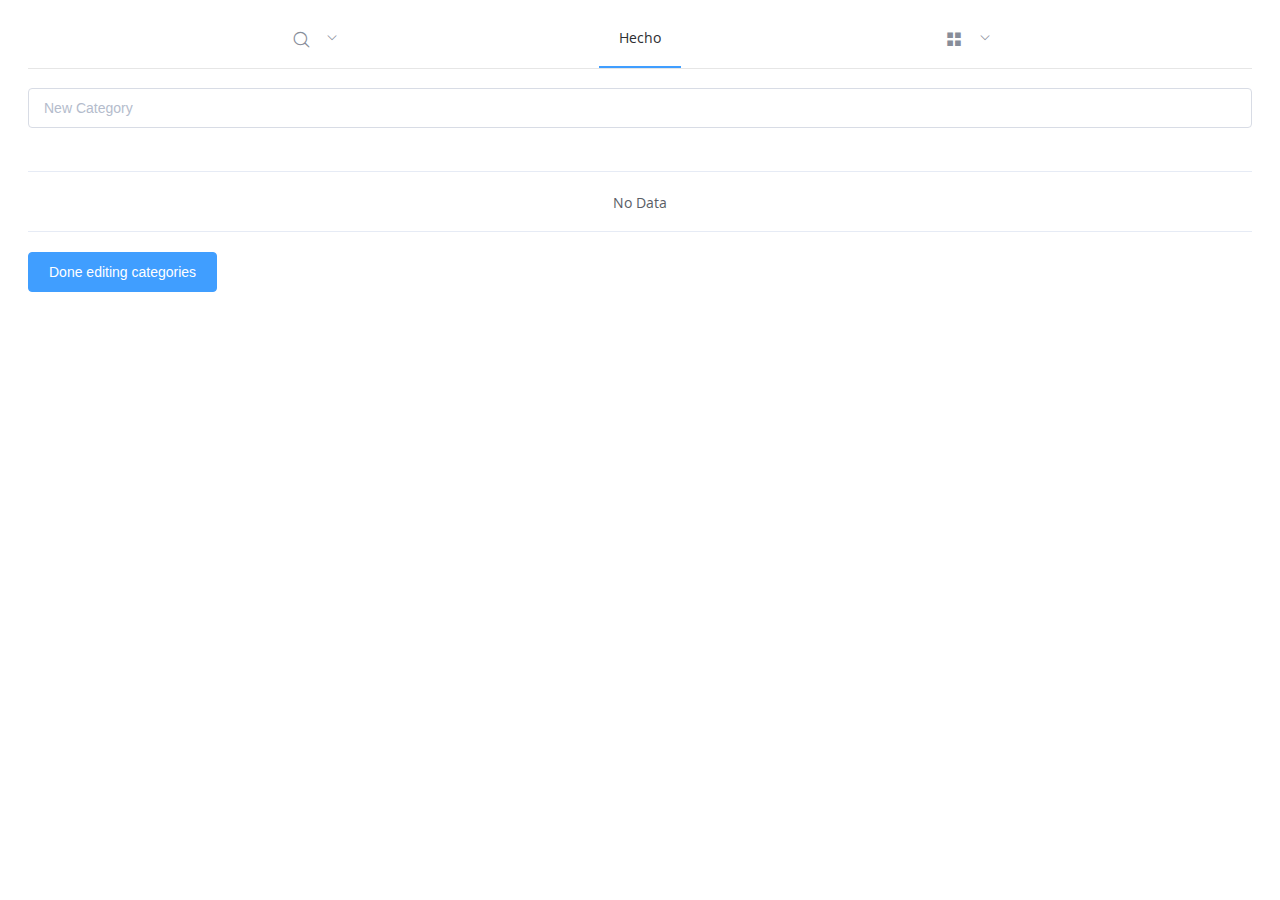
==== commit 52bd966e: "Adición de funcionalidad para editar categorías. Adición de funcionalidad para filtrar ctegorías. Di" ====
--- a/src/main/resources/web/categories/index.html
+++ b/src/main/resources/web/categories/index.html
@@ -9,10 +9,16 @@
 </head>
 <body>
 <div id="hecho-app">
-    <el-container v-loading="loading">
+    <el-container>
         <el-header>
             <el-menu mode="horizontal" default-active="2" @open="focusSearch" menu-trigger="click">
-                <el-menu-item><i class="el-icon-search"></i></el-menu-item>
+                <el-submenu index="1">
+                    <template slot="title"><i class="el-icon-search"></i></template>
+                    <el-menu-item index="1-1">
+                        <el-input placeholder="Filter categories" suffix-icon="el-icon-search" v-model="filterText"
+                                  autofocus></el-input>
+                    </el-menu-item>
+                </el-submenu>
                 <el-menu-item index="2">Hecho</el-menu-item>
                 <el-submenu index="3">
                     <template slot="title"><i class="el-icon-menu"></i></template>
@@ -31,11 +37,12 @@
         <el-main>
             <el-input v-model="newCategoryName" placeholder="New Category"
                       @keyup.native.enter="addCategory()"></el-input>
-            <el-table :data="categories">
+            <el-table :data="computedCategories">
                 <el-table-column>
                     <template slot-scope="scope">
                         <span v-show="!scope.row.beingEdited">{{scope.row.name}}</span>
-                        <span v-show="scope.row.beingEdited"><el-input v-model="scope.row.name"></el-input></span>
+                        <span v-show="scope.row.beingEdited"><el-input v-model="scope.row.name"
+                                                                       @keyup.native.enter="saveCategory(scope.row)"></el-input></span>
                     </template>
                 </el-table-column>
                 <el-table-column align="right">
@@ -49,7 +56,12 @@
                     </template>
                 </el-table-column>
             </el-table>
+
         </el-main>
+
+        <el-footer>
+            <el-button type="primary" @click="doneCategories">Done editing categories</el-button>
+        </el-footer>
     </el-container>
 </div>
 
@@ -58,6 +70,6 @@
 <script type="text/javascript" src="../js/element/element-locale-en.js"></script>
 <script type="text/javascript">ELEMENT.locale(ELEMENT.lang.en); </script>
 <script type="text/javascript" src="../js/jquery/jquery-2.2.4.min.js"></script>
-<script type="text/javascript" src="../js/vue/hecho.app.js"></script>
+<script type="text/javascript" src="../js/vue/hecho.categories.js"></script>
 </body>
 </html>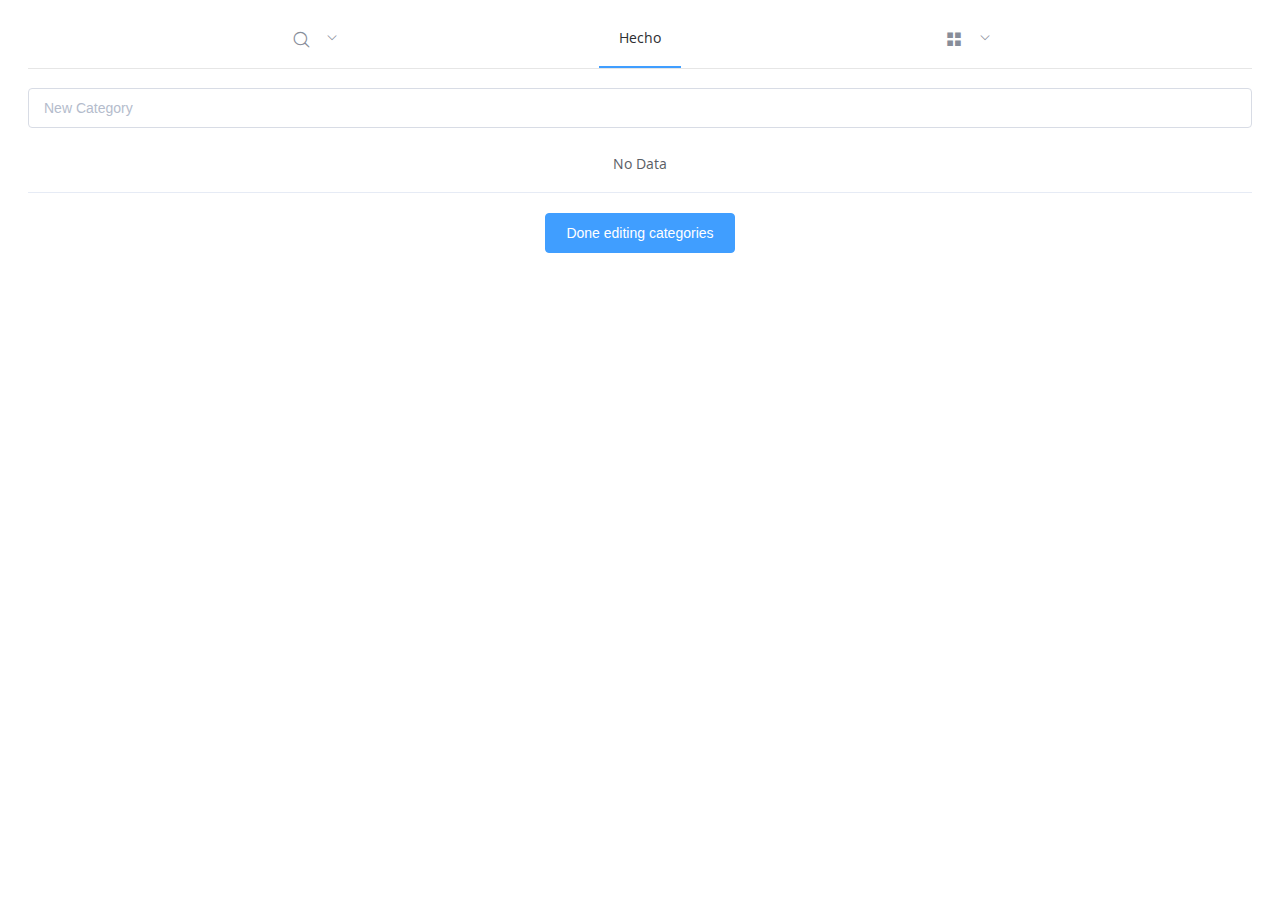
==== commit f38e22d0: "Adición de logo y favicon." ====
--- a/src/main/resources/web/categories/index.html
+++ b/src/main/resources/web/categories/index.html
@@ -5,6 +5,8 @@
     <meta name="viewport" content="width=device-width, initial-scale=1, shrink-to-fit=no">
     <link rel="stylesheet" href="../css/element-ui-2.0.2.css">
     <link rel="stylesheet" href="../css/styles.css">
+    <link rel="shortcut icon" href="../img/favicon.ico" type="image/x-icon">
+    <link rel="icon" href="../img/favicon.ico" type="image/x-icon">
     <title>Manage Categories</title>
 </head>
 <body>
--- a/src/main/resources/web/css/styles.css
+++ b/src/main/resources/web/css/styles.css
@@ -55,4 +55,37 @@
 .el-table .cell p.taskTime {
     margin: 0;
     font-size: 8pt;
+}
+
+.el-table__header-wrapper {
+    height: 5px;
+}
+
+.el-carousel {
+    margin-bottom: 30px;
+}
+
+/* Para ocultar el date picker inputText y que la selección de fecha se dispare con el botón: */
+.el-date-editor, .el-date-editor input {
+    opacity: 0;
+    height: 0;
+    width: 0;
+}
+
+/* Para el funcionamiento del componente Card: */
+.box-card {
+    width: 480px;
+    text-align: center;
+}
+
+.clearfix:before, .clearfix:after {
+    display: table;
+    content: "";
+}
+.clearfix:after {
+    clear: both
+}
+
+footer {
+    text-align: center;
 }